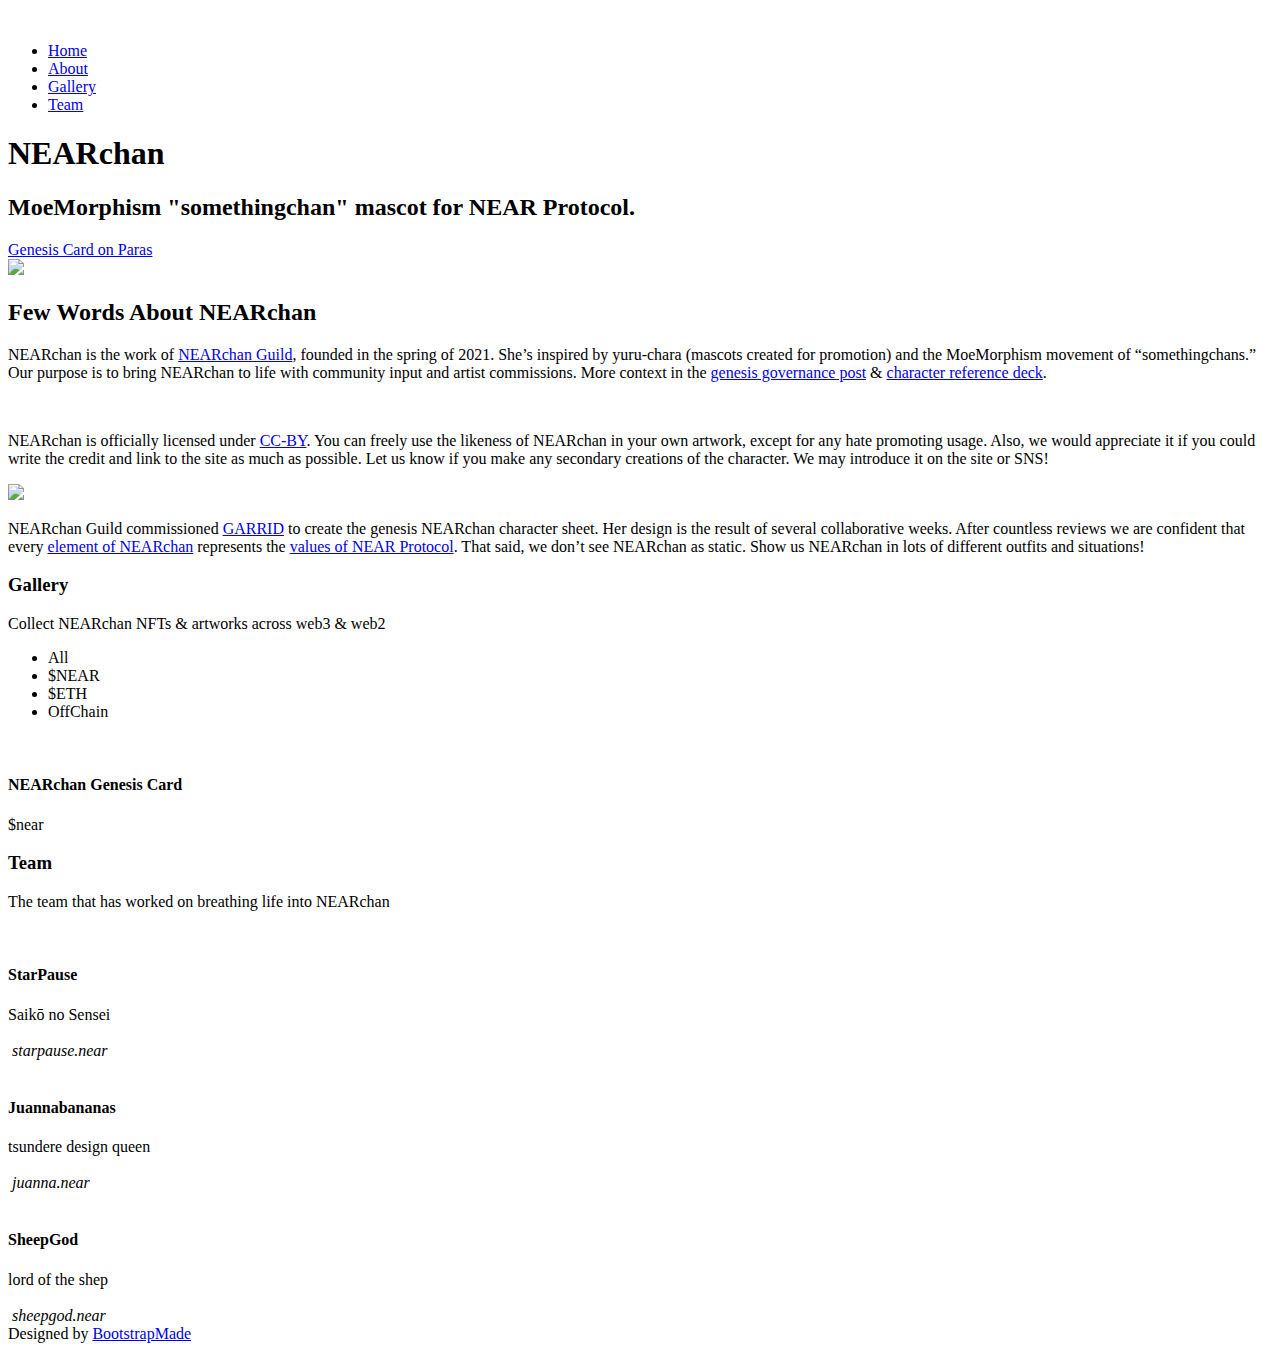
==== index.html @ a5afb718 "update copyright" ====
<!DOCTYPE html>
<html lang="en">

<head>
  <meta charset="utf-8">
  <meta content="width=device-width, initial-scale=1.0" name="viewport">

  <title>NEARchan</title>
  <meta content="NEARchan project page" name="description">
  <meta content="Near, anime, manga, mascot, NEARchan, MoeMorphism, near protocol" name="keywords">

  <!-- Favicons -->
  <link href="assets/img/favicon.png" rel="icon">
  <link href="assets/img/apple-touch-icon.png" rel="apple-touch-icon">

  <!-- Google Fonts -->
  <link href="https://fonts.googleapis.com/css?family=Open+Sans:300,300i,400,400i,700,700i|Poppins:300,400,500,700" rel="stylesheet">

  <!-- Vendor CSS Files -->
  <link href="assets/vendor/aos/aos.css" rel="stylesheet">
  <link href="assets/vendor/bootstrap/css/bootstrap.min.css" rel="stylesheet">
  <link href="assets/vendor/bootstrap-icons/bootstrap-icons.css" rel="stylesheet">
  <link href="assets/vendor/boxicons/css/boxicons.min.css" rel="stylesheet">
  <link href="assets/vendor/glightbox/css/glightbox.min.css" rel="stylesheet">
  <link href="assets/vendor/swiper/swiper-bundle.min.css" rel="stylesheet">

  <!-- Template Main CSS File -->
  <link href="assets/css/style.css" rel="stylesheet">

  <!-- =======================================================
  * Template Name: Regna - v4.3.0
  * Template URL: https://bootstrapmade.com/regna-bootstrap-onepage-template/
  * Author: BootstrapMade.com
  * License: https://bootstrapmade.com/license/
  ======================================================== -->
</head>

<body>

  <!-- ======= Header ======= -->
  <header id="header" class="fixed-top d-flex align-items-center header-transparent">
    <div class="container d-flex justify-content-between align-items-center">

      <div id="logo">
        <a href="index.html"><img src="assets/img/logo.png" alt=""></a>
        <!-- Uncomment below if you prefer to use a text logo -->
        <!--<h1><a href="index.html">Regna</a></h1>-->
      </div>

      <nav id="navbar" class="navbar">
        <ul>
          <li><a class="nav-link scrollto active" href="#hero">Home</a></li>
          <li><a class="nav-link scrollto" href="#about">About</a></li>
          <li><a class="nav-link scrollto " href="#portfolio">Gallery</a></li>
          <li><a class="nav-link scrollto" href="#team">Team</a></li>
          <!-- <li class="dropdown"><a href="#"><span>Drop Down</span> <i class="bi bi-chevron-down"></i></a>
            <ul>
              <li><a href="#">Drop Down 1</a></li>
              <li class="dropdown"><a href="#"><span>Deep Drop Down</span> <i class="bi bi-chevron-right"></i></a>
                <ul>
                  <li><a href="#">Deep Drop Down 1</a></li>
                  <li><a href="#">Deep Drop Down 2</a></li>
                  <li><a href="#">Deep Drop Down 3</a></li>
                  <li><a href="#">Deep Drop Down 4</a></li>
                  <li><a href="#">Deep Drop Down 5</a></li>
                </ul>
              </li>
              <li><a href="#">Drop Down 2</a></li>
              <li><a href="#">Drop Down 3</a></li>
              <li><a href="#">Drop Down 4</a></li>
            </ul>
          </li> -->
          <!-- <li><a class="nav-link scrollto" href="#contact">Contact</a></li> -->
        </ul>
        <i class="bi bi-list mobile-nav-toggle"></i>
      </nav><!-- .navbar -->
    </div>
  </header><!-- End Header -->

  <!-- ======= Hero Section ======= -->
  <section id="hero">
    <div class="hero-container" data-aos="zoom-in" data-aos-delay="100">
      <h1>NEARchan</h1>
      <h2>MoeMorphism "somethingchan" mascot for NEAR Protocol.</h2>
      <a href="https://paras.id/token/bafybeigwzescoavvnbuugxnys7wzivpjdx7jczfygstqavor4exbnkzluu" class="btn-get-started" target="_blank">Genesis Card on Paras</a>
    </div>
  </section><!-- End Hero Section -->

  <main id="main">

    <!-- ======= About Section ======= -->
    <section id="about">
      <div class="container" data-aos="fade-up">
        <div class="row about-container">
          <div class="col-lg-12 text-center" data-aos="fade-left" data-aos-delay="100">
            <img class="wide-img" src="./assets/img/about-img.jpg">
          </div>
          <div class="col-lg-12 text-center content">
            <h2 class="title">Few Words About NEARchan</h2>
            <p>
              NEARchan is the work of <a href="https://www.sputnik.fund/#/dao/nearch4n.sputnikdao.near">NEARchan Guild</a>, founded in the spring of 2021. She’s inspired by yuru-chara (mascots created for promotion) and the MoeMorphism movement of “somethingchans.” Our purpose is to bring NEARchan to life with community input and artist commissions. More context in the <a href="https://gov.near.org/t/proposal-nearch4n-guild/2457">genesis governance post</a> & <a href="https://www.beautiful.ai/player/-MbbAzXru-pCBQKygm3a">character reference deck</a>.
            </p>
            <br>
            <p>
              NEARchan is officially licensed under <a href="https://creativecommons.org/licenses/by/4.0/">CC-BY</a>. You can freely use the likeness of NEARchan in your own artwork, except for any hate promoting usage. Also, we would appreciate it if you could write the credit and link to the site as much as possible. Let us know if you make any secondary creations of the character. We may introduce it on the site or SNS!
            </p>
          </div>
        </div>
      </div>
    </section><!-- End About Section -->

    <!-- ======= About Section #2 ======= -->
    <section id="about">
      <div class="container" data-aos="fade-up">
        <div class="row about-container">
          <div class="col-lg-12 text-center" data-aos="fade-left" data-aos-delay="100">
            <img class="wide-img" src="./assets/img/about-img2.jpg">
          </div>
          <div class="col-lg-12 text-center content">
            <p>
              NEARchan Guild commissioned <a href="https://twitter.com/garridspen">GARRID</a> to create the genesis NEARchan character sheet. Her design is the result of several collaborative weeks. After countless reviews we are confident that every <a href="https://www.beautiful.ai/player/-MbbAzXru-pCBQKygm3a">element of NEARchan</a> represents the <a href="https://near.org/brand/">values of NEAR Protocol</a>. That said, we don’t see NEARchan as static. Show us NEARchan in lots of different outfits and situations! 
            </p>
          </div>
        </div>
      </div>
    </section><!-- End About Section -->    


    <!-- ======= Facts Section ======= -->
    <!-- <section id="facts">
      <div class="container" data-aos="fade-up">
        <div class="section-header">
          <h3 class="section-title">Facts</h3>
          <p class="section-description">Sed ut perspiciatis unde omnis iste natus error sit voluptatem accusantium doloremque</p>
        </div>
        <div class="row counters">

          <div class="col-lg-3 col-6 text-center">
            <span data-purecounter-start="0" data-purecounter-end="232" data-purecounter-duration="1" class="purecounter"></span>
            <p>Clients</p>
          </div>

          <div class="col-lg-3 col-6 text-center">
            <span data-purecounter-start="0" data-purecounter-end="534" data-purecounter-duration="1" class="purecounter"></span>
            <p>Projects</p>
          </div>

          <div class="col-lg-3 col-6 text-center">
            <span data-purecounter-start="0" data-purecounter-end="1463" data-purecounter-duration="1" class="purecounter"></span>
            <p>Hours Of Support</p>
          </div>

          <div class="col-lg-3 col-6 text-center">
            <span data-purecounter-start="0" data-purecounter-end="42" data-purecounter-duration="1" class="purecounter"></span>
            <p>Hard Workers</p>
          </div>

        </div>

      </div>
    </section>End Facts Section -->
    <!-- End Facts Section -->
    <!-- ======= Services Section ======= -->
    <!-- <section id="services">
      <div class="container" data-aos="fade-up">
        <div class="section-header">
          <h3 class="section-title">Services</h3>
          <p class="section-description">Sed ut perspiciatis unde omnis iste natus error sit voluptatem accusantium doloremque</p>
        </div>
        <div class="row">
          <div class="col-lg-4 col-md-6" data-aos="zoom-in">
            <div class="box">
              <div class="icon"><a href=""><i class="bi bi-briefcase"></i></a></div>
              <h4 class="title"><a href="">Lorem Ipsum</a></h4>
              <p class="description">Voluptatum deleniti atque corrupti quos dolores et quas molestias excepturi sint occaecati cupiditate non provident</p>
            </div>
          </div>
          <div class="col-lg-4 col-md-6" data-aos="zoom-in">
            <div class="box">
              <div class="icon"><a href=""><i class="bi bi-card-checklist"></i></a></div>
              <h4 class="title"><a href="">Dolor Sitema</a></h4>
              <p class="description">Minim veniam, quis nostrud exercitation ullamco laboris nisi ut aliquip ex ea commodo consequat tarad limino ata</p>
            </div>
          </div>
          <div class="col-lg-4 col-md-6" data-aos="zoom-in">
            <div class="box">
              <div class="icon"><a href=""><i class="bi bi-bar-chart"></i></a></div>
              <h4 class="title"><a href="">Sed ut perspiciatis</a></h4>
              <p class="description">Duis aute irure dolor in reprehenderit in voluptate velit esse cillum dolore eu fugiat nulla pariatur</p>
            </div>
          </div>

          <div class="col-lg-4 col-md-6" data-aos="zoom-in">
            <div class="box">
              <div class="icon"><a href=""><i class="bi bi-binoculars"></i></a></div>
              <h4 class="title"><a href="">Magni Dolores</a></h4>
              <p class="description">Excepteur sint occaecat cupidatat non proident, sunt in culpa qui officia deserunt mollit anim id est laborum</p>
            </div>
          </div>
          <div class="col-lg-4 col-md-6" data-aos="zoom-in">
            <div class="box">
              <div class="icon"><a href=""><i class="bi bi-brightness-high"></i></a></div>
              <h4 class="title"><a href="">Nemo Enim</a></h4>
              <p class="description">At vero eos et accusamus et iusto odio dignissimos ducimus qui blanditiis praesentium voluptatum deleniti atque</p>
            </div>
          </div>
          <div class="col-lg-4 col-md-6" data-aos="zoom-in">
            <div class="box">
              <div class="icon"><a href=""><i class="bi bi-calendar4-week"></i></a></div>
              <h4 class="title"><a href="">Eiusmod Tempor</a></h4>
              <p class="description">Et harum quidem rerum facilis est et expedita distinctio. Nam libero tempore, cum soluta nobis est eligendi</p>
            </div>
          </div>
        </div>

      </div>
    </section> -->
    <!-- End Services Section -->

    <!-- ======= Call To Action Section ======= -->
    <!-- <section id="call-to-action">
      <div class="container">
        <div class="row" data-aos="zoom-in">
          <div class="col-lg-9 text-center text-lg-start">
            <h3 class="cta-title">Call To Action</h3>
            <p class="cta-text"> Duis aute irure dolor in reprehenderit in voluptate velit esse cillum dolore eu fugiat nulla pariatur. Excepteur sint occaecat cupidatat non proident, sunt in culpa qui officia deserunt mollit anim id est laborum.</p>
          </div>
          <div class="col-lg-3 cta-btn-container text-center">
            <a class="cta-btn align-middle" href="#">Call To Action</a>
          </div>
        </div>

      </div>
    </section> -->
    <!-- End Call To Action Section -->

    <!-- ======= Portfolio Section ======= -->
    <section id="portfolio" class="portfolio">
      <div class="container" data-aos="fade-up">
        <div class="section-header">
          <h3 class="section-title">Gallery</h3>
          <p class="section-description">Collect NEARchan NFTs & artworks across web3 & web2</p>
        </div>

        <div class="row" data-aos="fade-up" data-aos-delay="100">
          <div class="col-lg-12 d-flex justify-content-center">
            <ul id="portfolio-flters">
              <li data-filter="*" class="filter-active">All</li>
              <li data-filter=".filter-near">$NEAR</li>
              <li data-filter=".filter-eth">$ETH</li>
              <li data-filter=".filter-off">OffChain</li>
            </ul>
          </div>
        </div>

        <div class="row portfolio-container" data-aos="fade-up" data-aos-delay="200">
          <div class="col-lg-4 col-md-6 portfolio-item filter-near">
            <img src="https://ipfs.fleek.co/ipfs/bafybeiakkncanwtl4hhdwpnfpfn4mjmakrftwqbz7uwdwyexgvh64tdztm" class="img-fluid" alt="">
            <div class="portfolio-info">
              <h4>NEARchan Genesis Card</h4>
              <p>$near</p>
              <a href="https://ipfs.fleek.co/ipfs/bafybeiakkncanwtl4hhdwpnfpfn4mjmakrftwqbz7uwdwyexgvh64tdztm" data-gallery="portfolioGallery" class="portfolio-lightbox preview-link"><i class="bx bx-plus"></i></a>
              <a href="https://paras.id/token/bafybeigwzescoavvnbuugxnys7wzivpjdx7jczfygstqavor4exbnkzluu" class="details-link" title="More Details"><i class="bx bx-link"></i></a>
            </div>
          </div>

        </div>

      </div>
    </section>
    <!-- End Portfolio Section -->

    <!-- ======= Team Section ======= -->
    <section id="team">
      <div class="container" data-aos="fade-up">
        <div class="section-header">
          <h3 class="section-title">Team</h3>
          <p class="section-description">The team that has worked on breathing life into NEARchan</p>
        </div>
        <div class="row">
          <div class="col-lg-3 col-md-6">
            <div class="member" data-aos="fade-up" data-aos-delay="100">
              <div class="pic"><img src="assets/img/paus.png" alt=""></div>
              <h4>StarPause</h4>
              <span>Saikō no Sensei</span>
              <div class="social">
                <a href="https://twitter.com/starpause"><i class="bi bi-twitter"></i></a><br>
                <i class="bi bi-wallet2">&nbsp;starpause.near</i>
              </div>
            </div>
          </div>

          <div class="col-lg-3 col-md-6">
            <div class="member" data-aos="fade-up" data-aos-delay="200">
              <div class="pic"><img src="assets/img/bananas.png" alt=""></div>
              <h4>Juannabananas</h4>
              <span>tsundere design queen</span>
              <div class="social">
                <a href="https://twitter.com/juannabananas"><i class="bi bi-twitter"></i></a><br>
                <i class="bi bi-wallet2">&nbsp;juanna.near</i>
              </div>
            </div>
          </div>

          <div class="col-lg-3 col-md-6">
            <div class="member" data-aos="fade-up" data-aos-delay="300">
              <div class="pic"><img src="assets/img/sheepgod.png" alt=""></div>
              <h4>SheepGod</h4>
              <span>lord of the shep</span>
              <div class="social">
                <a href="https://twitter.com/cryptosheep_god"><i class="bi bi-twitter"></i></a><br>
                <i class="bi bi-wallet2">&nbsp;sheepgod.near</i>
              </div>
            </div>
          </div>
        </div>

      </div>
    </section><!-- End Team Section -->

    <!-- ======= Contact Section ======= -->
    <!-- <section id="contact">
      <div class="container">
        <div class="section-header">
          <h3 class="section-title">Contact</h3>
          <p class="section-description">Sed ut perspiciatis unde omnis iste natus error sit voluptatem accusantium doloremque</p>
        </div>
      </div>
      <div class="container mt-5">
        <div class="row justify-content-center">

          <div class="col-lg-3 col-md-4">

            <div class="info">
              <div>
                <i class="bi bi-geo-alt"></i>
                <p>A108 Adam Street<br>New York, NY 535022</p>
              </div>

              <div>
                <i class="bi bi-envelope"></i>
                <p>info@example.com</p>
              </div>

              <div>
                <i class="bi bi-phone"></i>
                <p>+1 5589 55488 55s</p>
              </div>
            </div>

            <div class="social-links">
              <a href="#" class="twitter"><i class="bi bi-twitter"></i></a>
              <a href="#" class="facebook"><i class="bi bi-facebook"></i></a>
              <a href="#" class="instagram"><i class="bi bi-instagram"></i></a>
              <a href="#" class="instagram"><i class="bi bi-instagram"></i></a>
              <a href="#" class="linkedin"><i class="bi bi-linkedin"></i></a>
            </div>

          </div>

          <div class="col-lg-5 col-md-8">
            <div class="form">
              <form action="forms/contact.php" method="post" role="form" class="php-email-form">
                <div class="form-group">
                  <input type="text" name="name" class="form-control" id="name" placeholder="Your Name" required>
                </div>
                <div class="form-group mt-3">
                  <input type="email" class="form-control" name="email" id="email" placeholder="Your Email" required>
                </div>
                <div class="form-group mt-3">
                  <input type="text" class="form-control" name="subject" id="subject" placeholder="Subject" required>
                </div>
                <div class="form-group mt-3">
                  <textarea class="form-control" name="message" rows="5" placeholder="Message" required></textarea>
                </div>
                <div class="my-3">
                  <div class="loading">Loading</div>
                  <div class="error-message"></div>
                  <div class="sent-message">Your message has been sent. Thank you!</div>
                </div>
                <div class="text-center"><button type="submit">Send Message</button></div>
              </form>
            </div>
          </div>

        </div>

      </div>
    </section> -->
    <!-- End Contact Section -->

  </main><!-- End #main -->

  <!-- ======= Footer ======= -->
  <footer id="footer">
    <div class="footer-top">
      <div class="container">

      </div>
    </div>

    <div class="container">
      <!--
      <div class="copyright">
        &copy; Copyright <strong>Regna</strong>. All Rights Reserved
      </div>
      -->
      <div class="credits">
        <!--
        All the links in the footer should remain intact.
        You can delete the links only if you purchased the pro version.
        Licensing information: https://bootstrapmade.com/license/
        Purchase the pro version with working PHP/AJAX contact form: https://bootstrapmade.com/buy/?theme=Regna
      -->
        Designed by <a href="https://bootstrapmade.com/">BootstrapMade</a>
      </div>
    </div>
  </footer><!-- End Footer -->

  <a href="#" class="back-to-top d-flex align-items-center justify-content-center"><i class="bi bi-arrow-up-short"></i></a>

  <!-- Vendor JS Files -->
  <script src="assets/vendor/aos/aos.js"></script>
  <script src="assets/vendor/bootstrap/js/bootstrap.bundle.min.js"></script>
  <script src="assets/vendor/glightbox/js/glightbox.min.js"></script>
  <script src="assets/vendor/isotope-layout/isotope.pkgd.min.js"></script>
  <script src="assets/vendor/php-email-form/validate.js"></script>
  <script src="assets/vendor/purecounter/purecounter.js"></script>
  <script src="assets/vendor/swiper/swiper-bundle.min.js"></script>

  <!-- Template Main JS File -->
  <script src="assets/js/main.js"></script>


  <!-- 

                                                                      
                                                                                
                  @@@@@@@@                             *@@@@@@@                 
                @@@@@@@@@@@@@                         @@@@@@@@@@                
                @@@@@@@@@@@@@@@                     @@@@@@@@@@@@                
                @@@@@@@@@@@@@@@@@                 &@@@@@@@@@@@@@                
                @@@@@@@@ @@@@@@@@@@              @@@@@@  @@@@@@@                
                @@@@@@@@   #@@@@@@@@@          @@@@@     @@@@@@@                
                @@@@@@@@     /@@@@@@@@@      @@@@        @@@@@@@                
                @@@@@@@@       .@@@@@@@@@    (           @@@@@@@                
                @@@@@@@@          @@@@@@@@@              @@@@@@@                
                @@@@@@@@            @@@@@@@@@            @@@@@@@                
                @@@@@@@@              @@@@@@@@@          @@@@@@@                
                @@@@@@@@          %%    @@@@@@@@@.       @@@@@@@                
                @@@@@@@@       .@@@,      @@@@@@@@@/     @@@@@@@                
                @@@@@@@@     @@@@@          @@@@@@@@@#   @@@@@@@                
                @@@@@@@@  @@@@@@              @@@@@@@@@& @@@@@@@                
                @@@@@@@@@@@@@@                  @@@@@@@@@@@@@@@@                
                @@@@@@@@@@@@@                     @@@@@@@@@@@@@@                
                @@@@@@@@@@@                         @@@@@@@@@@@@                
                  @@@@@@@                              @@@@@@@@                 
                                                                                
                                                                                
                                                                                
                @@@     @@(   @@@@@@@@       @@@       @@@@@@@#                 
                @@@@@   @@(                 @@(@@             @@                
                @@  @@( @@(   @@@@@@@@     @@,  @@          .@@@                
                @@(  %@@ @(   @@          @@@    @@    @@  @@@                  
                @@(    @@@(   @@@@@@@@   @@@      @@   @@    @@@                
                                                                                
                                                                     
    
   -->
</body>

</html>
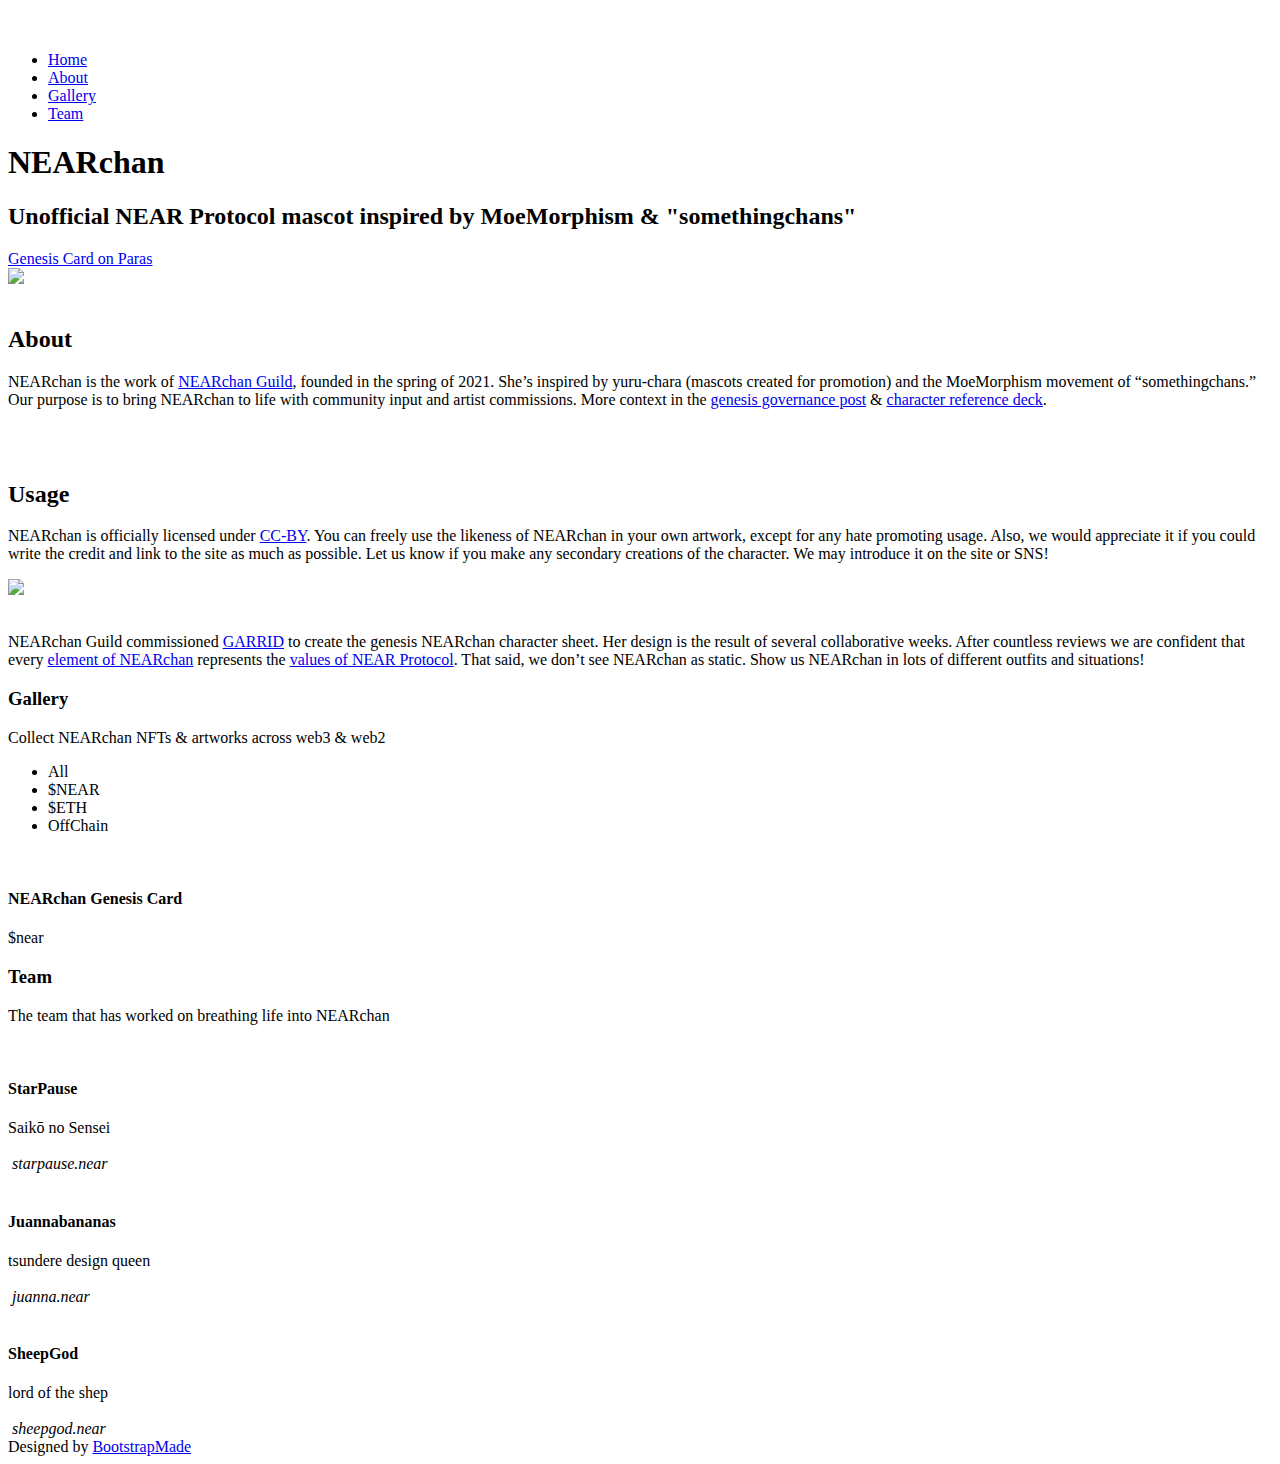
==== commit 7dfbc0a7: "center about section text" ====
--- a/index.html
+++ b/index.html
@@ -81,7 +81,7 @@
   <section id="hero">
     <div class="hero-container" data-aos="zoom-in" data-aos-delay="100">
       <h1>NEARchan</h1>
-      <h2>MoeMorphism "somethingchan" mascot for NEAR Protocol.</h2>
+      <h2>Unofficial NEAR Protocol mascot inspired by MoeMorphism & "somethingchans" </h2>
       <a href="https://paras.id/token/bafybeigwzescoavvnbuugxnys7wzivpjdx7jczfygstqavor4exbnkzluu" class="btn-get-started" target="_blank">Genesis Card on Paras</a>
     </div>
   </section><!-- End Hero Section -->
@@ -91,20 +91,28 @@
     <!-- ======= About Section ======= -->
     <section id="about">
       <div class="container" data-aos="fade-up">
-        <div class="row about-container">
+        <div class="row justify-content-center about-container">
           <div class="col-lg-12 text-center" data-aos="fade-left" data-aos-delay="100">
             <img class="wide-img" src="./assets/img/about-img.jpg">
           </div>
+          <br>
           <div class="col-lg-12 text-center content">
-            <h2 class="title">Few Words About NEARchan</h2>
+            <h2 class="title">About</h2>
+          </div>
+          <div class="col-lg-6 justify-content-center content">
             <p>
               NEARchan is the work of <a href="https://www.sputnik.fund/#/dao/nearch4n.sputnikdao.near">NEARchan Guild</a>, founded in the spring of 2021. She’s inspired by yuru-chara (mascots created for promotion) and the MoeMorphism movement of “somethingchans.” Our purpose is to bring NEARchan to life with community input and artist commissions. More context in the <a href="https://gov.near.org/t/proposal-nearch4n-guild/2457">genesis governance post</a> & <a href="https://www.beautiful.ai/player/-MbbAzXru-pCBQKygm3a">character reference deck</a>.
             </p>
-            <br>
+          </div>
+          <br><br>
+          <div class="col-lg-12 text-center content">
+            <h2 class="title">Usage</h2>
+          </div>
+          <div class="col-lg-6 justify-content-center content">
             <p>
               NEARchan is officially licensed under <a href="https://creativecommons.org/licenses/by/4.0/">CC-BY</a>. You can freely use the likeness of NEARchan in your own artwork, except for any hate promoting usage. Also, we would appreciate it if you could write the credit and link to the site as much as possible. Let us know if you make any secondary creations of the character. We may introduce it on the site or SNS!
             </p>
-          </div>
+          </div>          
         </div>
       </div>
     </section><!-- End About Section -->
@@ -112,11 +120,12 @@
     <!-- ======= About Section #2 ======= -->
     <section id="about">
       <div class="container" data-aos="fade-up">
-        <div class="row about-container">
+        <div class="row justify-content-center about-container">
           <div class="col-lg-12 text-center" data-aos="fade-left" data-aos-delay="100">
             <img class="wide-img" src="./assets/img/about-img2.jpg">
           </div>
-          <div class="col-lg-12 text-center content">
+          <br>
+          <div class="col-lg-6 justify-content-center content">
             <p>
               NEARchan Guild commissioned <a href="https://twitter.com/garridspen">GARRID</a> to create the genesis NEARchan character sheet. Her design is the result of several collaborative weeks. After countless reviews we are confident that every <a href="https://www.beautiful.ai/player/-MbbAzXru-pCBQKygm3a">element of NEARchan</a> represents the <a href="https://near.org/brand/">values of NEAR Protocol</a>. That said, we don’t see NEARchan as static. Show us NEARchan in lots of different outfits and situations! 
             </p>
@@ -277,7 +286,7 @@
           <h3 class="section-title">Team</h3>
           <p class="section-description">The team that has worked on breathing life into NEARchan</p>
         </div>
-        <div class="row">
+        <div class="row justify-content-center">
           <div class="col-lg-3 col-md-6">
             <div class="member" data-aos="fade-up" data-aos-delay="100">
               <div class="pic"><img src="assets/img/paus.png" alt=""></div>
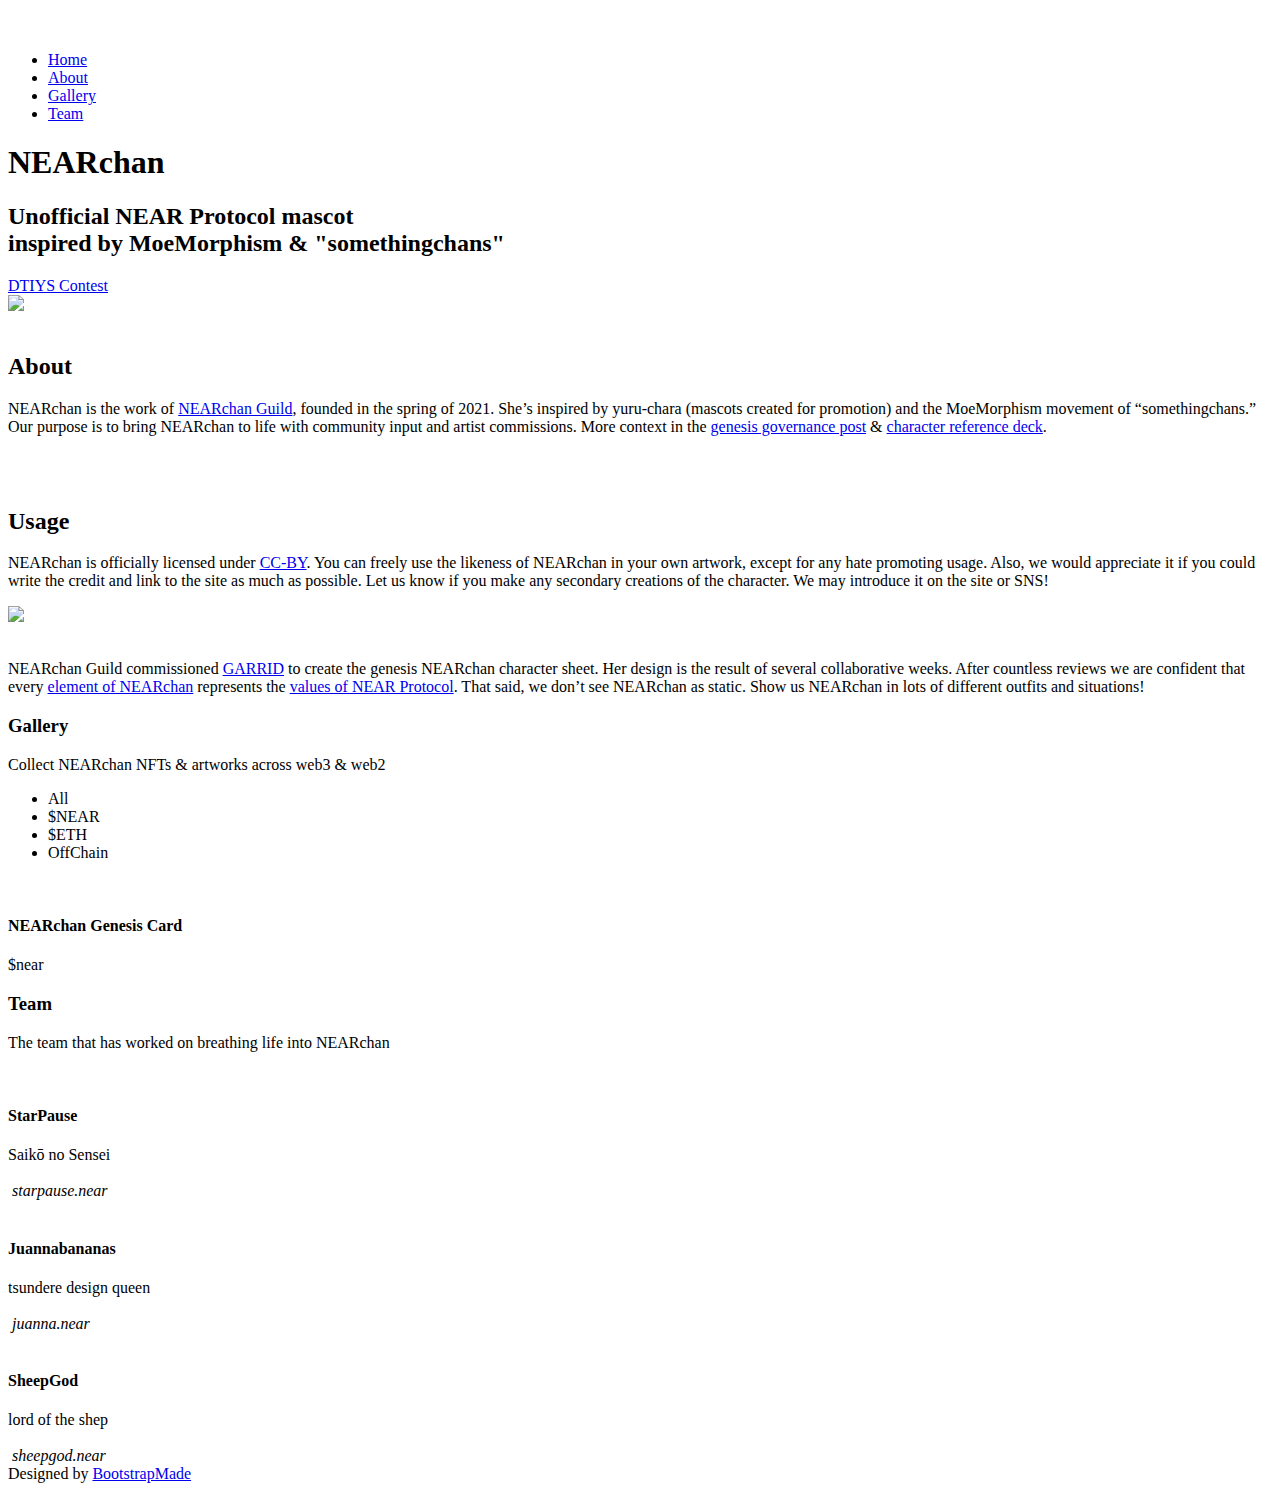
==== commit bdab61eb: "DTIYS contest" ====
--- a/index.html
+++ b/index.html
@@ -81,8 +81,8 @@
   <section id="hero">
     <div class="hero-container" data-aos="zoom-in" data-aos-delay="100">
       <h1>NEARchan</h1>
-      <h2>Unofficial NEAR Protocol mascot inspired by MoeMorphism & "somethingchans" </h2>
-      <a href="https://paras.id/token/bafybeigwzescoavvnbuugxnys7wzivpjdx7jczfygstqavor4exbnkzluu" class="btn-get-started" target="_blank">Genesis Card on Paras</a>
+      <h2>Unofficial NEAR Protocol mascot <br>inspired by MoeMorphism & "somethingchans" </h2>
+      <a href="https://paras.id/publication/nearchan-dtiys-challenge-611bf4759fd83432071ee2d0" class="btn-get-started" target="_blank">DTIYS Contest</a>
     </div>
   </section><!-- End Hero Section -->
 
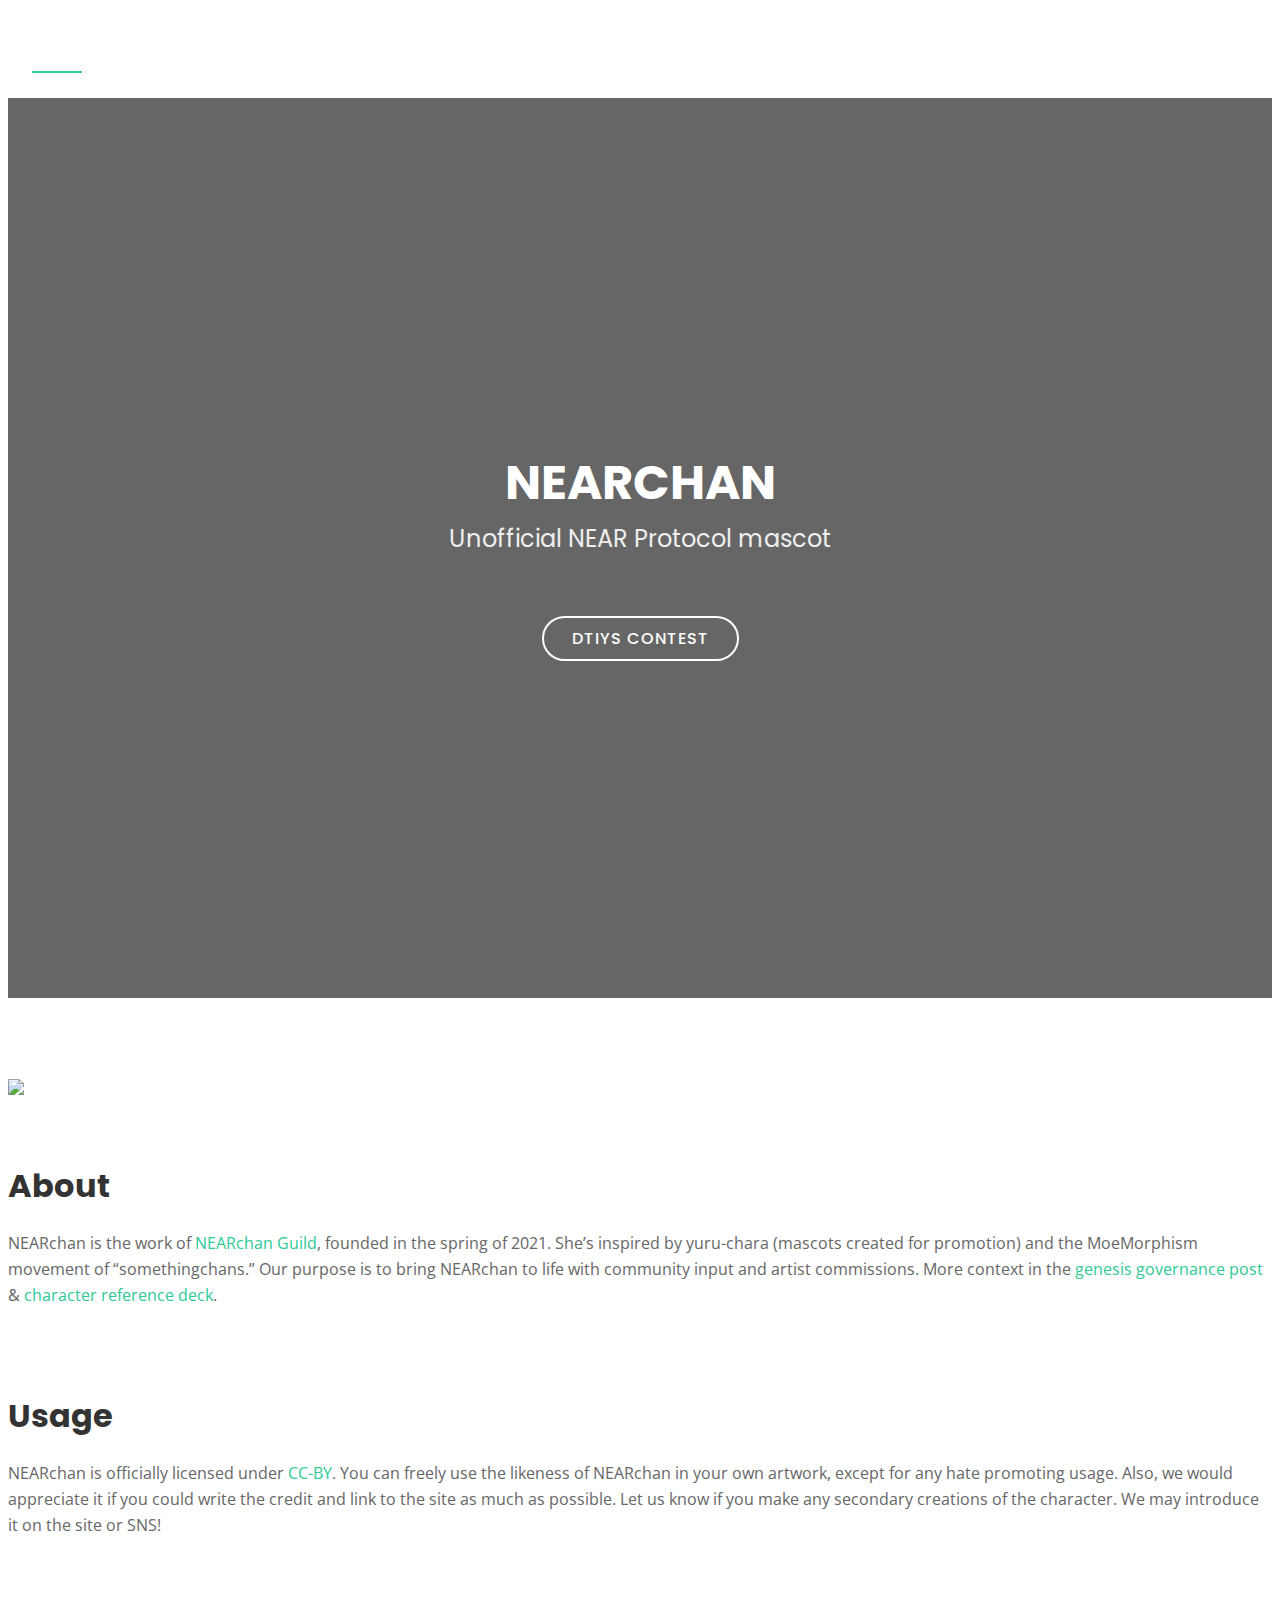
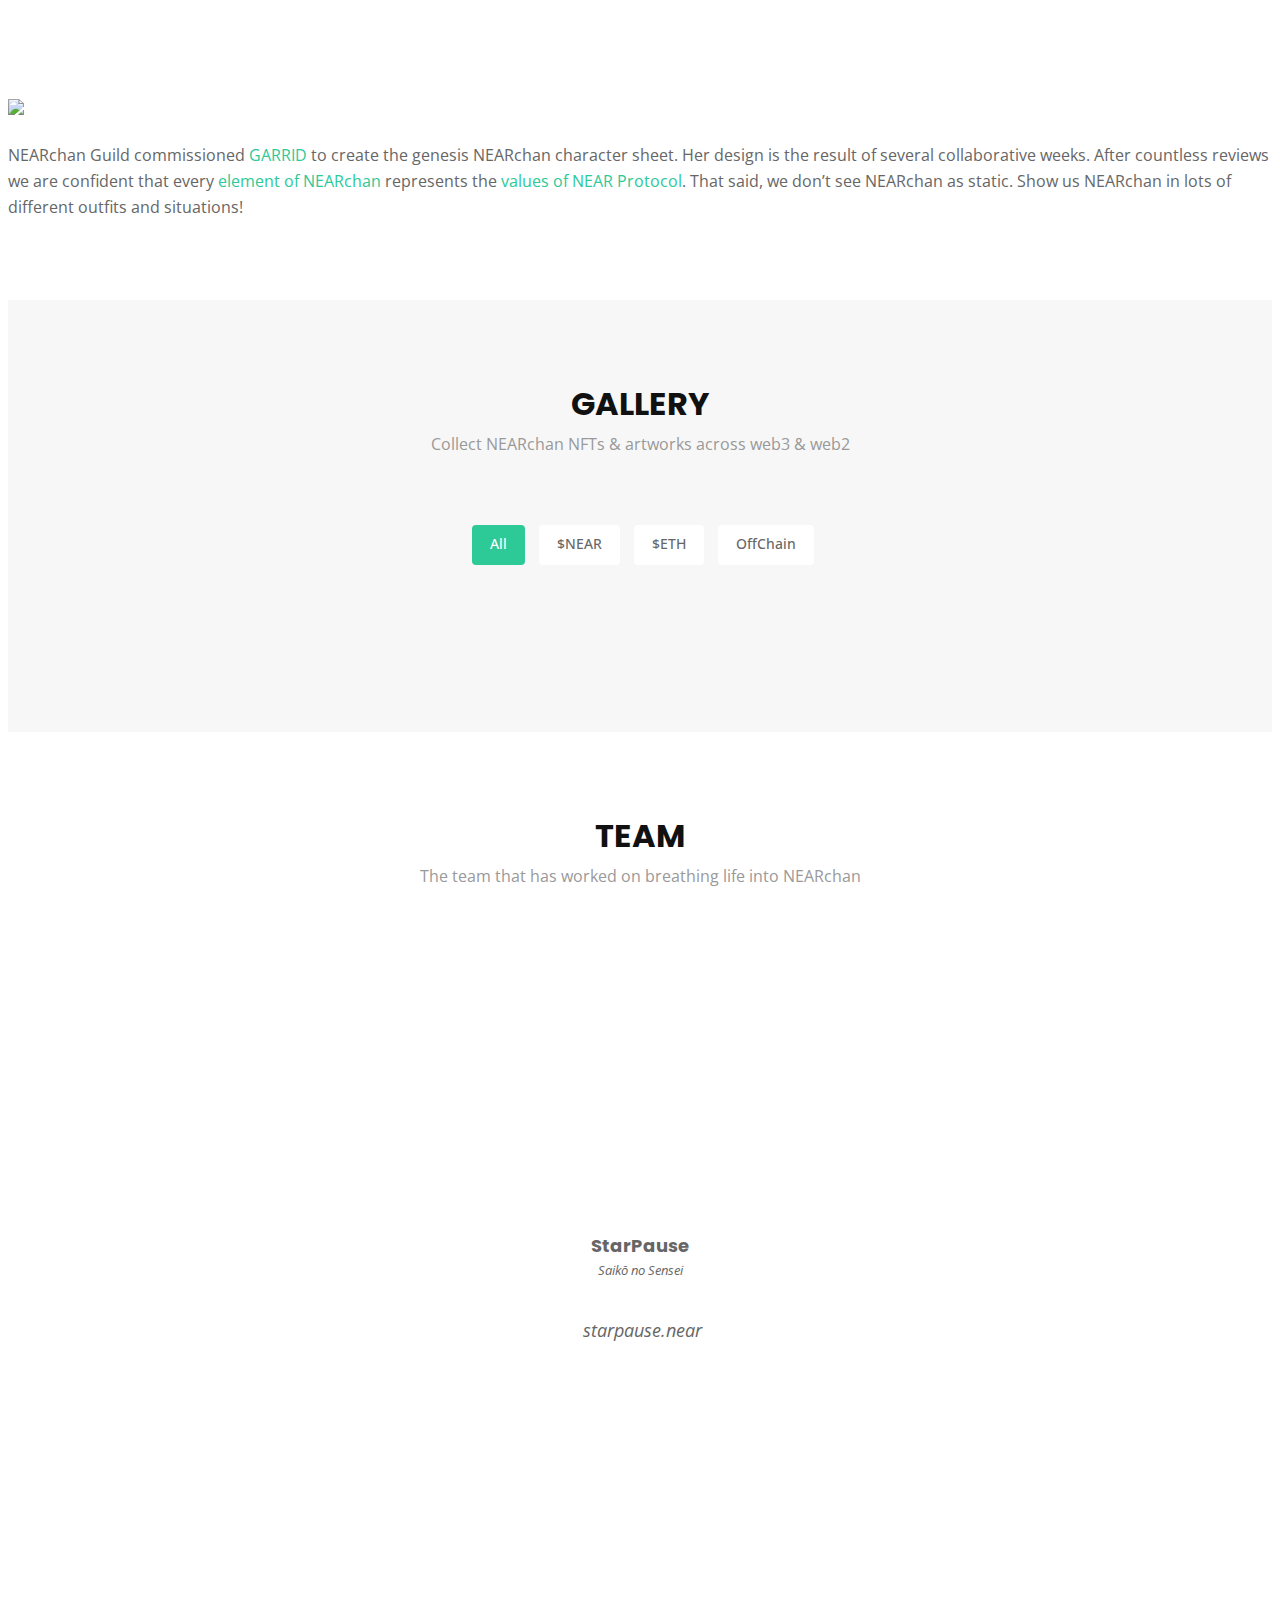
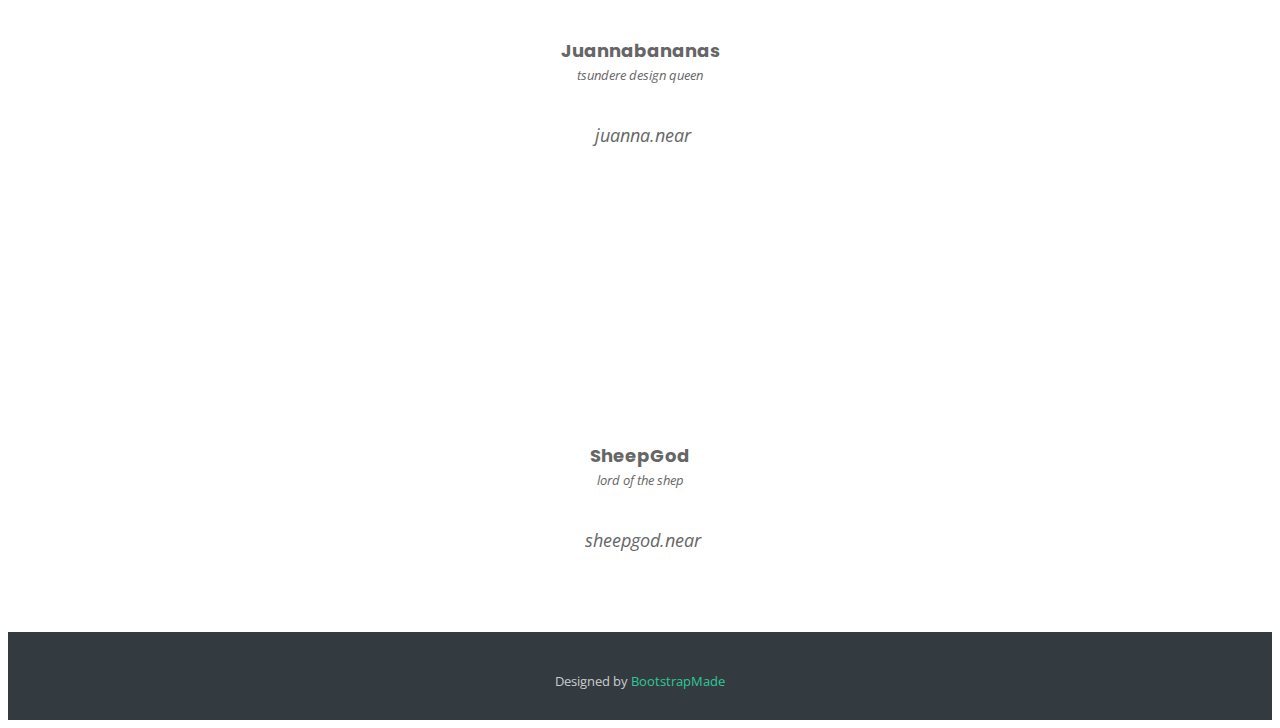
==== commit d86e5bc7: "shorter subtitle" ====
--- a/index.html
+++ b/index.html
@@ -81,7 +81,7 @@
   <section id="hero">
     <div class="hero-container" data-aos="zoom-in" data-aos-delay="100">
       <h1>NEARchan</h1>
-      <h2>Unofficial NEAR Protocol mascot <br>inspired by MoeMorphism & "somethingchans" </h2>
+      <h2>Unofficial NEAR Protocol mascot</h2>
       <a href="https://paras.id/publication/nearchan-dtiys-challenge-611bf4759fd83432071ee2d0" class="btn-get-started" target="_blank">DTIYS Contest</a>
     </div>
   </section><!-- End Hero Section -->
--- a/assets/css/style.css
+++ b/assets/css/style.css
@@ -0,0 +1,1143 @@
+/**
+* Template Name: Regna - v4.3.0
+* Template URL: https://bootstrapmade.com/regna-bootstrap-onepage-template/
+* Author: BootstrapMade.com
+* License: https://bootstrapmade.com/license/
+*/
+
+/*--------------------------------------------------------------
+# General
+--------------------------------------------------------------*/
+body {
+  background: #fff;
+  color: #666666;
+  font-family: "Open Sans", sans-serif;
+}
+
+a {
+  color: #2dc997;
+  text-decoration: none;
+}
+
+a:hover, a:active, a:focus {
+  color: #2dca98;
+  outline: none;
+  text-decoration: none;
+}
+
+p {
+  padding: 0;
+  margin: 0 0 30px 0;
+}
+
+h1, h2, h3, h4, h5, h6 {
+  font-family: "Poppins", sans-serif;
+  font-weight: 400;
+  margin: 0 0 20px 0;
+  padding: 0;
+}
+
+.title {
+  margin: 40px 0 20px 0;
+}
+
+/*--------------------------------------------------------------
+# Back to top button
+--------------------------------------------------------------*/
+.back-to-top {
+  position: fixed;
+  visibility: hidden;
+  opacity: 0;
+  right: 15px;
+  bottom: 15px;
+  z-index: 996;
+  background: #2dc997;
+  width: 40px;
+  height: 40px;
+  border-radius: 4px;
+  transition: all 0.4s;
+}
+
+.back-to-top i {
+  font-size: 28px;
+  color: #fff;
+  line-height: 0;
+}
+
+.back-to-top:hover {
+  background: #49d6a9;
+  color: #fff;
+}
+
+.back-to-top.active {
+  visibility: visible;
+  opacity: 1;
+}
+
+/*--------------------------------------------------------------
+# Disable AOS delay on mobile
+--------------------------------------------------------------*/
+@media screen and (max-width: 768px) {
+  [data-aos-delay] {
+    transition-delay: 0 !important;
+  }
+}
+
+/*--------------------------------------------------------------
+# Header
+--------------------------------------------------------------*/
+#header {
+  height: 90px;
+  transition: all 0.5s;
+  z-index: 997;
+  background: rgba(52, 59, 64, 0.9);
+}
+
+#header #logo h1 {
+  font-size: 32px;
+  margin: 0;
+  line-height: 1;
+  font-family: "Poppins", sans-serif;
+  font-weight: 700;
+  letter-spacing: 3px;
+  text-transform: uppercase;
+}
+
+#header #logo h1 a, #header #logo h1 a:hover {
+  color: #fff;
+}
+
+#header #logo img {
+  padding: 0;
+  margin: 0;
+}
+
+#header.header-transparent {
+  background: transparent;
+}
+
+#header.header-scrolled {
+  background: rgba(52, 59, 64, 0.9);
+  height: 70px;
+  transition: all 0.5s;
+}
+
+.scrolled-offset {
+  margin-top: 70px;
+}
+
+/*--------------------------------------------------------------
+# Navigation Menu
+--------------------------------------------------------------*/
+/**
+* Desktop Navigation 
+*/
+.navbar {
+  padding: 0;
+}
+
+.navbar ul {
+  margin: 0;
+  padding: 0;
+  display: flex;
+  list-style: none;
+  align-items: center;
+}
+
+.navbar li {
+  position: relative;
+}
+
+.navbar > ul > li {
+  white-space: nowrap;
+  padding: 10px 0 10px 24px;
+}
+
+.navbar a, .navbar a:focus {
+  display: flex;
+  align-items: center;
+  justify-content: space-between;
+  font-family: "Poppins", sans-serif;
+  color: #fff;
+  font-size: 14px;
+  padding: 0 4px;
+  white-space: nowrap;
+  transition: 0.3s;
+  letter-spacing: 0.4px;
+  position: relative;
+  text-transform: uppercase;
+}
+
+.navbar a i, .navbar a:focus i {
+  font-size: 12px;
+  line-height: 0;
+  margin-left: 5px;
+}
+
+.navbar > ul > li > a:before {
+  content: "";
+  position: absolute;
+  width: 100%;
+  height: 2px;
+  bottom: -6px;
+  left: 0;
+  background-color: #2dc997;
+  visibility: hidden;
+  transform: scaleX(0);
+  transition: all 0.3s ease-in-out 0s;
+}
+
+.navbar a:hover:before, .navbar li:hover > a:before, .navbar .active:before {
+  visibility: visible;
+  transform: scaleX(1);
+}
+
+.navbar a:hover, .navbar .active, .navbar .active:focus, .navbar li:hover > a {
+  color: #fff;
+}
+
+.navbar .dropdown ul {
+  display: block;
+  position: absolute;
+  left: 24px;
+  top: calc(100% + 30px);
+  margin: 0;
+  padding: 10px 0;
+  z-index: 99;
+  opacity: 0;
+  visibility: hidden;
+  background: #fff;
+  box-shadow: 0px 0px 30px rgba(127, 137, 161, 0.25);
+  transition: 0.3s;
+}
+
+.navbar .dropdown ul li {
+  min-width: 200px;
+}
+
+.navbar .dropdown ul a {
+  padding: 10px 20px;
+  font-size: 14px;
+  text-transform: none;
+  color: #666666;
+}
+
+.navbar .dropdown ul a i {
+  font-size: 12px;
+}
+
+.navbar .dropdown ul a:hover, .navbar .dropdown ul .active:hover, .navbar .dropdown ul li:hover > a {
+  color: #2dc997;
+}
+
+.navbar .dropdown:hover > ul {
+  opacity: 1;
+  top: 100%;
+  visibility: visible;
+}
+
+.navbar .dropdown .dropdown ul {
+  top: 0;
+  left: calc(100% - 30px);
+  visibility: hidden;
+}
+
+.navbar .dropdown .dropdown:hover > ul {
+  opacity: 1;
+  top: 0;
+  left: 100%;
+  visibility: visible;
+}
+
+@media (max-width: 1366px) {
+  .navbar .dropdown .dropdown ul {
+    left: -90%;
+  }
+  .navbar .dropdown .dropdown:hover > ul {
+    left: -100%;
+  }
+}
+
+/**
+* Mobile Navigation 
+*/
+.mobile-nav-toggle {
+  color: #fff;
+  font-size: 28px;
+  cursor: pointer;
+  display: none;
+  line-height: 0;
+  transition: 0.5s;
+}
+
+@media (max-width: 991px) {
+  .mobile-nav-toggle {
+    display: block;
+  }
+  .navbar ul {
+    display: none;
+  }
+}
+
+.navbar-mobile {
+  position: fixed;
+  overflow: hidden;
+  top: 0;
+  right: 0;
+  left: 0;
+  bottom: 0;
+  background: rgba(77, 77, 77, 0.9);
+  transition: 0.3s;
+  z-index: 999;
+}
+
+.navbar-mobile .mobile-nav-toggle {
+  position: absolute;
+  top: 15px;
+  right: 15px;
+}
+
+.navbar-mobile ul {
+  display: block;
+  position: absolute;
+  top: 55px;
+  right: 15px;
+  bottom: 15px;
+  left: 15px;
+  padding: 10px 0;
+  background-color: #fff;
+  overflow-y: auto;
+  transition: 0.3s;
+}
+
+.navbar-mobile > ul > li {
+  padding: 0;
+}
+
+.navbar-mobile a:hover:before, .navbar-mobile li:hover > a:before, .navbar-mobile .active:before {
+  visibility: hidden;
+}
+
+.navbar-mobile a {
+  padding: 10px 20px;
+  font-size: 15px;
+  color: #666666;
+}
+
+.navbar-mobile a:hover, .navbar-mobile .active, .navbar-mobile li:hover > a {
+  color: #2dc997;
+}
+
+.navbar-mobile .getstarted {
+  margin: 15px;
+}
+
+.navbar-mobile .dropdown ul {
+  position: static;
+  display: none;
+  margin: 10px 20px;
+  padding: 10px 0;
+  z-index: 99;
+  opacity: 1;
+  visibility: visible;
+  background: #fff;
+  box-shadow: 0px 0px 30px rgba(127, 137, 161, 0.25);
+}
+
+.navbar-mobile .dropdown ul li {
+  min-width: 200px;
+}
+
+.navbar-mobile .dropdown ul a {
+  padding: 10px 20px;
+}
+
+.navbar-mobile .dropdown ul a i {
+  font-size: 12px;
+}
+
+.navbar-mobile .dropdown ul a:hover, .navbar-mobile .dropdown ul .active:hover, .navbar-mobile .dropdown ul li:hover > a {
+  color: #2dc997;
+}
+
+.navbar-mobile .dropdown > .dropdown-active {
+  display: block;
+}
+
+/*--------------------------------------------------------------
+# Hero Section
+--------------------------------------------------------------*/
+#hero {
+  width: 100%;
+  height: 100vh;
+  background: url(../img/hero-bg.jpg) top center;
+  background-size: cover;
+  position: relative;
+}
+
+@media (min-width: 1024px) {
+  #hero {
+    background-attachment: fixed;
+  }
+}
+
+#hero:before {
+  content: "";
+  background: rgba(0, 0, 0, 0.6);
+  position: absolute;
+  bottom: 0;
+  top: 0;
+  left: 0;
+  right: 0;
+}
+
+#hero .hero-container {
+  position: absolute;
+  bottom: 0;
+  top: 0;
+  left: 0;
+  right: 0;
+  display: flex;
+  justify-content: center;
+  align-items: center;
+  flex-direction: column;
+  text-align: center;
+}
+
+#hero h1 {
+  margin: 30px 0 10px 0;
+  font-size: 48px;
+  font-weight: 700;
+  line-height: 56px;
+  text-transform: uppercase;
+  color: #fff;
+}
+
+@media (max-width: 768px) {
+  #hero h1 {
+    font-size: 28px;
+    line-height: 36px;
+  }
+}
+
+#hero h2 {
+  color: #eee;
+  margin-bottom: 50px;
+  font-size: 24px;
+}
+
+@media (max-width: 768px) {
+  #hero h2 {
+    font-size: 18px;
+    line-height: 24px;
+    margin-bottom: 30px;
+  }
+}
+
+#hero .btn-get-started {
+  font-family: "Poppins", sans-serif;
+  text-transform: uppercase;
+  font-weight: 500;
+  font-size: 16px;
+  letter-spacing: 1px;
+  display: inline-block;
+  padding: 8px 28px;
+  border-radius: 50px;
+  transition: 0.5s;
+  margin: 10px;
+  border: 2px solid #fff;
+  color: #fff;
+}
+
+#hero .btn-get-started:hover {
+  background: #2dc997;
+  border: 2px solid #2dc997;
+}
+
+/*--------------------------------------------------------------
+# Sections
+--------------------------------------------------------------*/
+section {
+  overflow: hidden;
+}
+
+/* Sections Header
+--------------------------------*/
+.section-header .section-title {
+  font-size: 32px;
+  color: #111;
+  text-transform: uppercase;
+  text-align: center;
+  font-weight: 700;
+  margin-bottom: 5px;
+}
+
+.section-header .section-description {
+  text-align: center;
+  padding-bottom: 40px;
+  color: #999;
+}
+
+/*--------------------------------------------------------------
+# Breadcrumbs
+--------------------------------------------------------------*/
+.breadcrumbs {
+  padding: 20px 0;
+  background-color: whitesmoke;
+  min-height: 40px;
+  margin-top: 92px;
+}
+
+.breadcrumbs h2 {
+  font-size: 24px;
+  font-weight: 300;
+  margin: 0;
+}
+
+@media (max-width: 992px) {
+  .breadcrumbs h2 {
+    margin: 0 0 10px 0;
+  }
+}
+
+.breadcrumbs ol {
+  display: flex;
+  flex-wrap: wrap;
+  list-style: none;
+  padding: 0;
+  margin: 0;
+  font-size: 14px;
+}
+
+.breadcrumbs ol li + li {
+  padding-left: 10px;
+}
+
+.breadcrumbs ol li + li::before {
+  display: inline-block;
+  padding-right: 10px;
+  color: #6c757d;
+  content: "/";
+}
+
+@media (max-width: 768px) {
+  .breadcrumbs .d-flex {
+    display: block !important;
+  }
+  .breadcrumbs ol {
+    display: block;
+  }
+  .breadcrumbs ol li {
+    display: inline-block;
+  }
+}
+
+/* About Us Section
+--------------------------------*/
+#about {
+  background: #fff;
+  padding: 80px 0;
+}
+
+#about .about-container .background {
+  min-height: 300px;
+  background: url(../img/about-img.jpg) center top no-repeat;
+  margin-bottom: 10px;
+}
+
+#about .about-container .content {
+  background: #fff;
+}
+
+#about .about-container .title {
+  color: #333;
+  font-weight: 700;
+  font-size: 32px;
+}
+
+@media (max-width: 768px) {
+  #about .about-container .title {
+    padding-top: 15px;
+  }
+}
+
+#about .about-container p {
+  line-height: 26px;
+}
+
+#about .about-container p:last-child {
+  margin-bottom: 0;
+}
+
+#about .about-container .icon-box {
+  background: #fff;
+  background-size: cover;
+  padding: 0 0 30px 0;
+}
+
+#about .about-container .icon-box .icon {
+  float: left;
+  background: #fff;
+  width: 64px;
+  height: 64px;
+  display: flex;
+  justify-content: center;
+  align-items: center;
+  flex-direction: column;
+  text-align: center;
+  border-radius: 50%;
+  border: 2px solid #2dc997;
+}
+
+#about .about-container .icon-box .icon i {
+  color: #2dc997;
+  font-size: 24px;
+  line-height: 0;
+}
+
+#about .about-container .icon-box .title {
+  margin-left: 80px;
+  font-weight: 500;
+  margin-bottom: 5px;
+  font-size: 18px;
+  text-transform: uppercase;
+}
+
+#about .about-container .icon-box .title a {
+  color: #111;
+}
+
+#about .about-container .icon-box .description {
+  margin-left: 80px;
+  line-height: 24px;
+  font-size: 14px;
+}
+
+/* Facts Section
+--------------------------------*/
+#facts {
+  background: #f7f7f7;
+  padding: 80px 0 60px 0;
+}
+
+#facts .counters span {
+  font-size: 48px;
+  display: block;
+  color: #2dc997;
+}
+
+#facts .counters p {
+  padding: 0;
+  margin: 0 0 20px 0;
+  font-family: "Poppins", sans-serif;
+  font-size: 14px;
+}
+
+/* Services Section
+--------------------------------*/
+#services {
+  background: #fff;
+  background-size: cover;
+  padding: 80px 0 60px 0;
+}
+
+#services .box {
+  padding: 50px 20px;
+  margin-bottom: 50px;
+  text-align: center;
+  border: 1px solid #e6e6e6;
+  height: 200px;
+  position: relative;
+  background: #fafafa;
+}
+
+#services .icon {
+  position: absolute;
+  top: -36px;
+  left: calc(50% - 36px);
+  transition: 0.2s;
+  border-radius: 50%;
+  border: 6px solid #fff;
+  display: flex;
+  justify-content: center;
+  align-items: center;
+  flex-direction: column;
+  text-align: center;
+  width: 72px;
+  height: 72px;
+  background: #2dc997;
+}
+
+#services .icon a {
+  display: inline-block;
+}
+
+#services .icon i {
+  color: #fff;
+  font-size: 24px;
+  line-height: 0;
+}
+
+#services .box:hover .icon {
+  background: #fff;
+  border: 2px solid #2dc997;
+}
+
+#services .box:hover .icon i {
+  color: #2dc997;
+}
+
+#services .box:hover .icon a {
+  color: #2dc997;
+}
+
+#services .title {
+  font-weight: 700;
+  font-size: 18px;
+  margin-bottom: 15px;
+  text-transform: uppercase;
+}
+
+#services .title a {
+  color: #111;
+}
+
+#services .description {
+  font-size: 14px;
+  line-height: 24px;
+}
+
+/* Call To Action Section
+--------------------------------*/
+#call-to-action {
+  background: linear-gradient(rgba(0, 0, 0, 0.6), rgba(0, 0, 0, 0.6)), url(../img/call-to-action-bg.jpg) fixed center center;
+  background-size: cover;
+  padding: 80px 0;
+}
+
+@media (max-width: 1024px) {
+  #call-to-action {
+    background-attachment: scroll;
+  }
+}
+
+#call-to-action .cta-title {
+  color: #fff;
+  font-size: 28px;
+  font-weight: 700;
+}
+
+#call-to-action .cta-text {
+  color: #fff;
+}
+
+@media (min-width: 769px) {
+  #call-to-action .cta-btn-container {
+    display: flex;
+    align-items: center;
+    justify-content: flex-end;
+  }
+}
+
+#call-to-action .cta-btn {
+  font-family: "Poppins", sans-serif;
+  text-transform: uppercase;
+  font-weight: 500;
+  font-size: 16px;
+  letter-spacing: 1px;
+  display: inline-block;
+  padding: 8px 30px;
+  border-radius: 50px;
+  transition: 0.5s;
+  margin: 10px;
+  border: 2px solid #fff;
+  color: #fff;
+}
+
+#call-to-action .cta-btn:hover {
+  background: #2dc997;
+  border: 2px solid #2dc997;
+}
+
+/* Portfolio Section
+--------------------------------*/
+#portfolio {
+  background: #f7f7f7;
+  padding: 80px 0;
+}
+
+#portfolio #portfolio-flters {
+  padding: 0;
+  margin: 0 auto 25px auto;
+  list-style: none;
+  text-align: center;
+  border-radius: 50px;
+}
+
+#portfolio #portfolio-flters li {
+  cursor: pointer;
+  display: inline-block;
+  padding: 12px 18px 14px 18px;
+  font-size: 14px;
+  font-weight: 500;
+  line-height: 1;
+  color: #666666;
+  margin: 0 5px 10px 5px;
+  transition: all ease-in-out 0.3s;
+  background: white;
+  border-radius: 4px;
+}
+
+#portfolio #portfolio-flters li:hover, #portfolio #portfolio-flters li.filter-active {
+  color: #fff;
+  background: #2dc997;
+}
+
+#portfolio #portfolio-flters li:last-child {
+  margin-right: 0;
+}
+
+#portfolio .portfolio-item {
+  margin-bottom: 30px;
+  overflow: hidden;
+}
+
+#portfolio .portfolio-item img {
+  position: relative;
+  top: 0;
+  transition: all 0.6s cubic-bezier(0.645, 0.045, 0.355, 1);
+}
+
+#portfolio .portfolio-item .portfolio-info {
+  opacity: 0;
+  position: absolute;
+  left: 12px;
+  right: 12px;
+  bottom: -50px;
+  z-index: 3;
+  transition: all ease-in-out 0.3s;
+  background: #2dc997;
+  padding: 15px 20px;
+}
+
+#portfolio .portfolio-item .portfolio-info h4 {
+  font-size: 18px;
+  color: #fff;
+  font-weight: 600;
+}
+
+#portfolio .portfolio-item .portfolio-info p {
+  color: #fff;
+  font-size: 14px;
+  margin-bottom: 0;
+}
+
+#portfolio .portfolio-item .portfolio-info .preview-link, #portfolio .portfolio-item .portfolio-info .details-link {
+  position: absolute;
+  right: 50px;
+  font-size: 24px;
+  top: calc(50% - 18px);
+  color: white;
+  transition: ease-in-out 0.3s;
+}
+
+#portfolio .portfolio-item .portfolio-info .preview-link:hover, #portfolio .portfolio-item .portfolio-info .details-link:hover {
+  color: #a4ebd4;
+}
+
+#portfolio .portfolio-item .portfolio-info .details-link {
+  right: 15px;
+}
+
+#portfolio .portfolio-item:hover img {
+  top: -30px;
+}
+
+#portfolio .portfolio-item:hover .portfolio-info {
+  opacity: 1;
+  bottom: 0;
+}
+
+/*--------------------------------------------------------------
+# Portfolio Details
+--------------------------------------------------------------*/
+.portfolio-details {
+  padding-top: 40px;
+}
+
+.portfolio-details .portfolio-details-slider img {
+  width: 100%;
+}
+
+.portfolio-details .portfolio-details-slider .swiper-pagination {
+  margin-top: 20px;
+  position: relative;
+}
+
+.portfolio-details .portfolio-details-slider .swiper-pagination .swiper-pagination-bullet {
+  width: 12px;
+  height: 12px;
+  background-color: #fff;
+  opacity: 1;
+  border: 1px solid #2dc997;
+}
+
+.portfolio-details .portfolio-details-slider .swiper-pagination .swiper-pagination-bullet-active {
+  background-color: #2dc997;
+}
+
+.portfolio-details .portfolio-info {
+  padding: 30px;
+  box-shadow: 0px 0 30px rgba(102, 102, 102, 0.08);
+}
+
+.portfolio-details .portfolio-info h3 {
+  font-size: 22px;
+  font-weight: 700;
+  margin-bottom: 20px;
+  padding-bottom: 20px;
+  border-bottom: 1px solid #eee;
+}
+
+.portfolio-details .portfolio-info ul {
+  list-style: none;
+  padding: 0;
+  font-size: 15px;
+}
+
+.portfolio-details .portfolio-info ul li + li {
+  margin-top: 10px;
+}
+
+.portfolio-details .portfolio-description {
+  padding-top: 30px;
+}
+
+.portfolio-details .portfolio-description h2 {
+  font-size: 26px;
+  font-weight: 700;
+  margin-bottom: 20px;
+}
+
+.portfolio-details .portfolio-description p {
+  padding: 0;
+}
+
+/* Team Section
+--------------------------------*/
+#team {
+  background: #fff;
+  padding: 80px 0 60px 0;
+}
+
+#team .member {
+  text-align: center;
+  margin-bottom: 20px;
+}
+
+#team .member .pic {
+  margin-bottom: 15px;
+  overflow: hidden;
+  height: 260px;
+}
+
+#team .member .pic img {
+  max-width: 100%;
+}
+
+#team .member h4 {
+  font-weight: 700;
+  margin-bottom: 2px;
+  font-size: 18px;
+}
+
+#team .member span {
+  font-style: italic;
+  display: block;
+  font-size: 13px;
+}
+
+#team .member .social {
+  margin-top: 15px;
+}
+
+#team .member .social a {
+  color: #b3b3b3;
+}
+
+#team .member .social a:hover {
+  color: #2dc997;
+}
+
+#team .member .social i {
+  font-size: 18px;
+  margin: 0 2px;
+}
+
+/* Contact Section
+--------------------------------*/
+#contact {
+  background: #f7f7f7;
+  padding: 80px 0 40px 0;
+}
+
+#contact #google-map {
+  height: 300px;
+  margin-bottom: 20px;
+}
+
+#contact .info {
+  color: #333333;
+}
+
+#contact .info i {
+  font-size: 32px;
+  color: #2dc997;
+  float: left;
+  line-height: 0;
+}
+
+#contact .info p {
+  padding: 0 0 10px 50px;
+  margin-bottom: 20px;
+  line-height: 22px;
+  font-size: 14px;
+}
+
+#contact .info .email p {
+  padding-top: 5px;
+}
+
+#contact .social-links {
+  padding: 20px 0;
+}
+
+#contact .social-links a {
+  font-size: 18px;
+  background: #333;
+  color: #fff;
+  line-height: 1;
+  border-radius: 50%;
+  text-align: center;
+  width: 36px;
+  height: 36px;
+  transition: 0.3s;
+  display: inline-flex;
+  align-items: center;
+  justify-content: center;
+}
+
+#contact .social-links a i {
+  line-height: 0;
+}
+
+#contact .social-links a:hover {
+  background: #2dc997;
+  color: #fff;
+}
+
+#contact .php-email-form .error-message {
+  display: none;
+  color: #fff;
+  background: #ed3c0d;
+  text-align: left;
+  padding: 15px;
+  font-weight: 600;
+}
+
+#contact .php-email-form .error-message br + br {
+  margin-top: 25px;
+}
+
+#contact .php-email-form .sent-message {
+  display: none;
+  color: #fff;
+  background: #18d26e;
+  text-align: center;
+  padding: 15px;
+  font-weight: 600;
+}
+
+#contact .php-email-form .loading {
+  display: none;
+  background: #fff;
+  text-align: center;
+  padding: 15px;
+}
+
+#contact .php-email-form .loading:before {
+  content: "";
+  display: inline-block;
+  border-radius: 50%;
+  width: 24px;
+  height: 24px;
+  margin: 0 10px -6px 0;
+  border: 3px solid #18d26e;
+  border-top-color: #eee;
+  -webkit-animation: animate-loading 1s linear infinite;
+  animation: animate-loading 1s linear infinite;
+}
+
+#contact .php-email-form input, #contact .php-email-form textarea {
+  border-radius: 0;
+  box-shadow: none;
+  font-size: 14px;
+}
+
+#contact .php-email-form input::focus, #contact .php-email-form textarea::focus {
+  background-color: #2dc997;
+}
+
+#contact .php-email-form button[type="submit"] {
+  background: #2dc997;
+  border: 0;
+  padding: 10px 24px;
+  color: #fff;
+  transition: 0.4s;
+}
+
+#contact .php-email-form button[type="submit"]:hover {
+  background: #51d8ad;
+}
+
+@-webkit-keyframes animate-loading {
+  0% {
+    transform: rotate(0deg);
+  }
+  100% {
+    transform: rotate(360deg);
+  }
+}
+
+@keyframes animate-loading {
+  0% {
+    transform: rotate(0deg);
+  }
+  100% {
+    transform: rotate(360deg);
+  }
+}
+
+/*--------------------------------------------------------------
+# Footer
+--------------------------------------------------------------*/
+#footer {
+  background: #343b40;
+  padding: 30px 0;
+  color: #fff;
+  font-size: 14px;
+}
+
+#footer .copyright {
+  text-align: center;
+}
+
+#footer .credits {
+  padding-top: 10px;
+  text-align: center;
+  font-size: 13px;
+  color: #ccc;
+}
+.wide-img{
+  max-width: 100%;
+}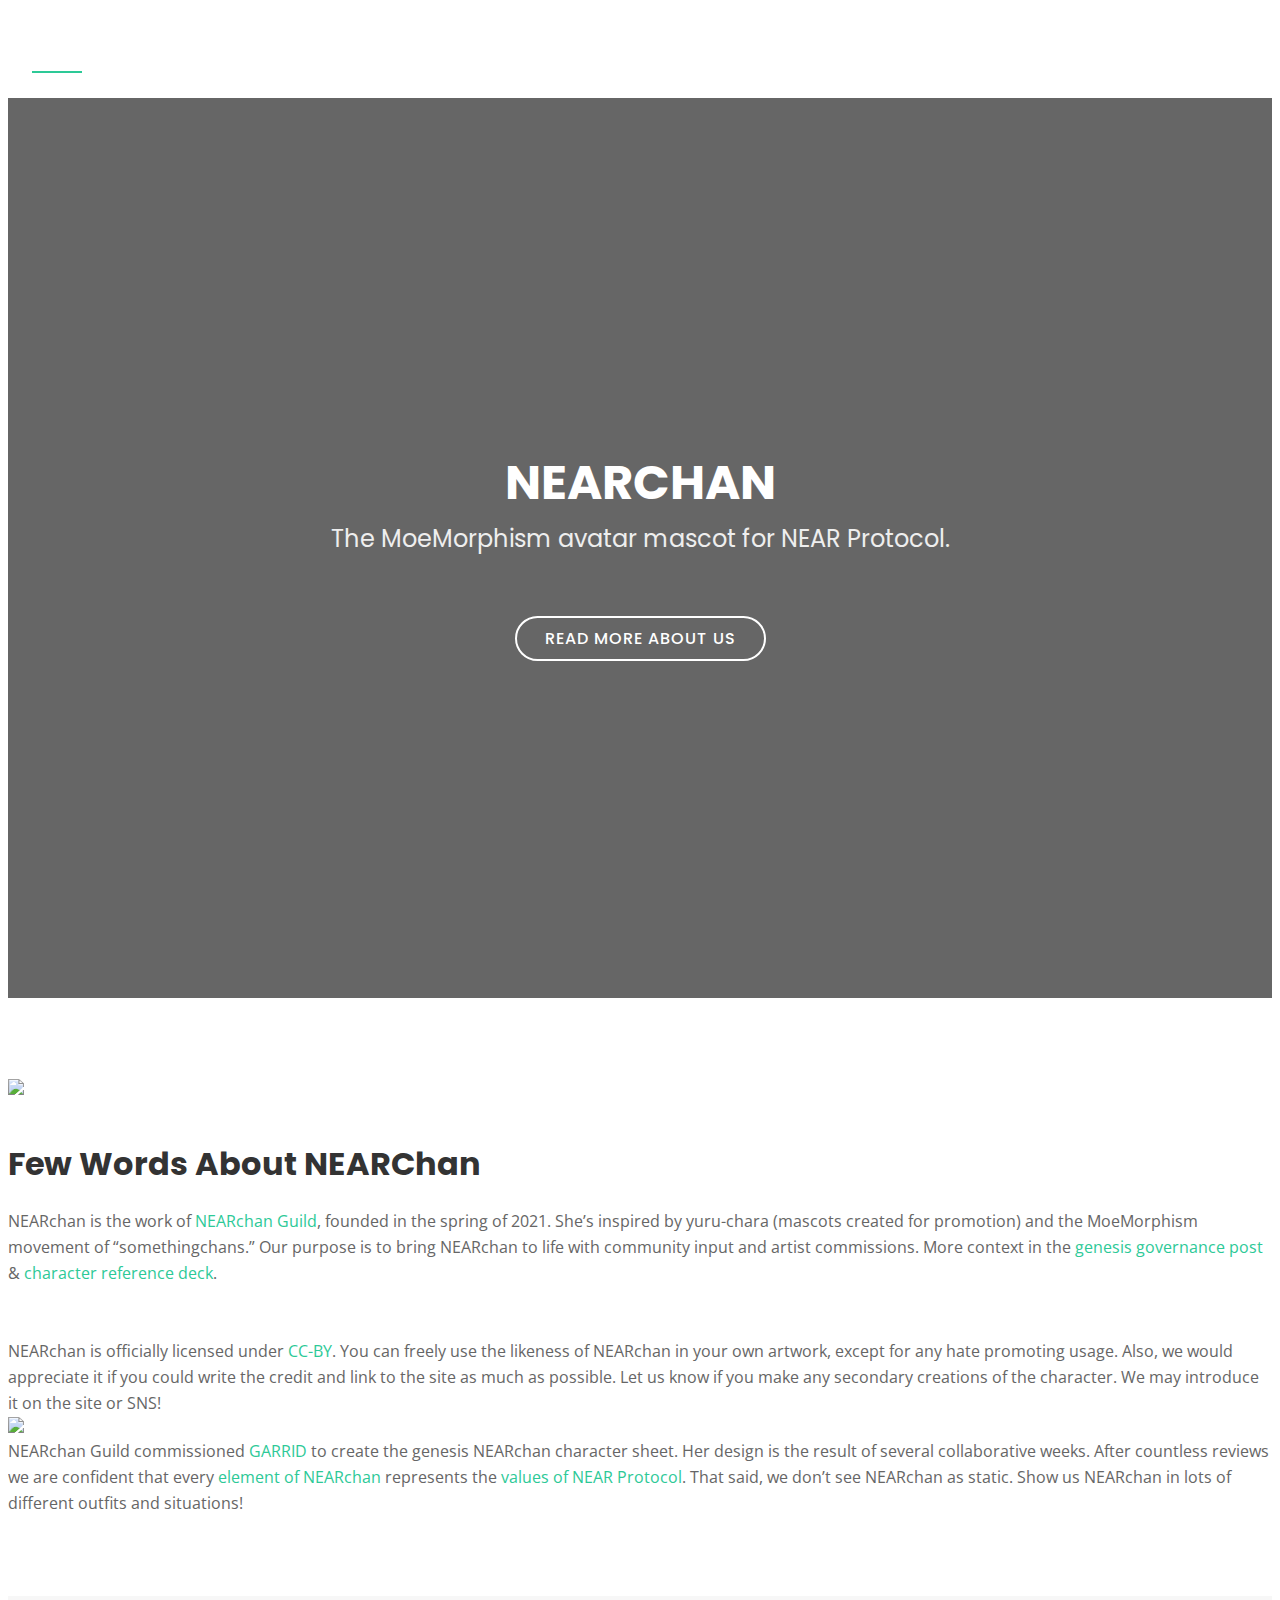
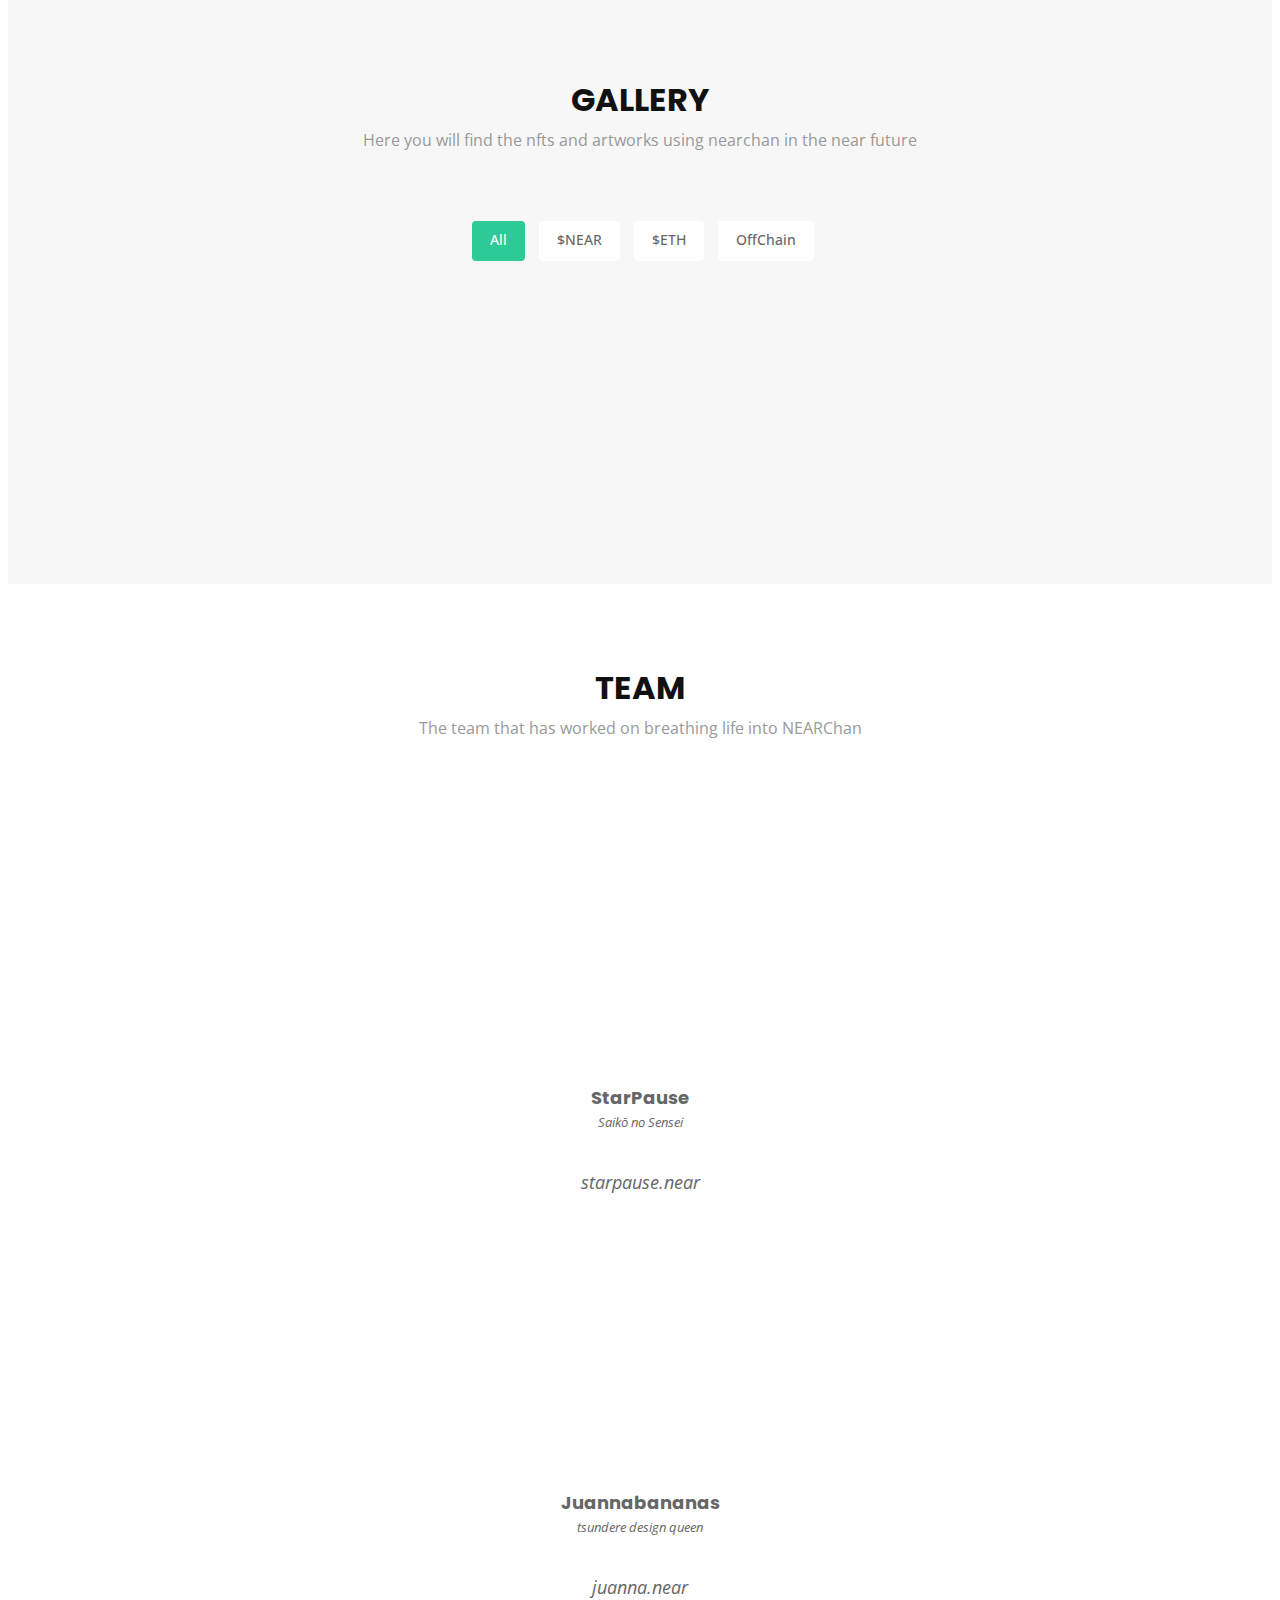
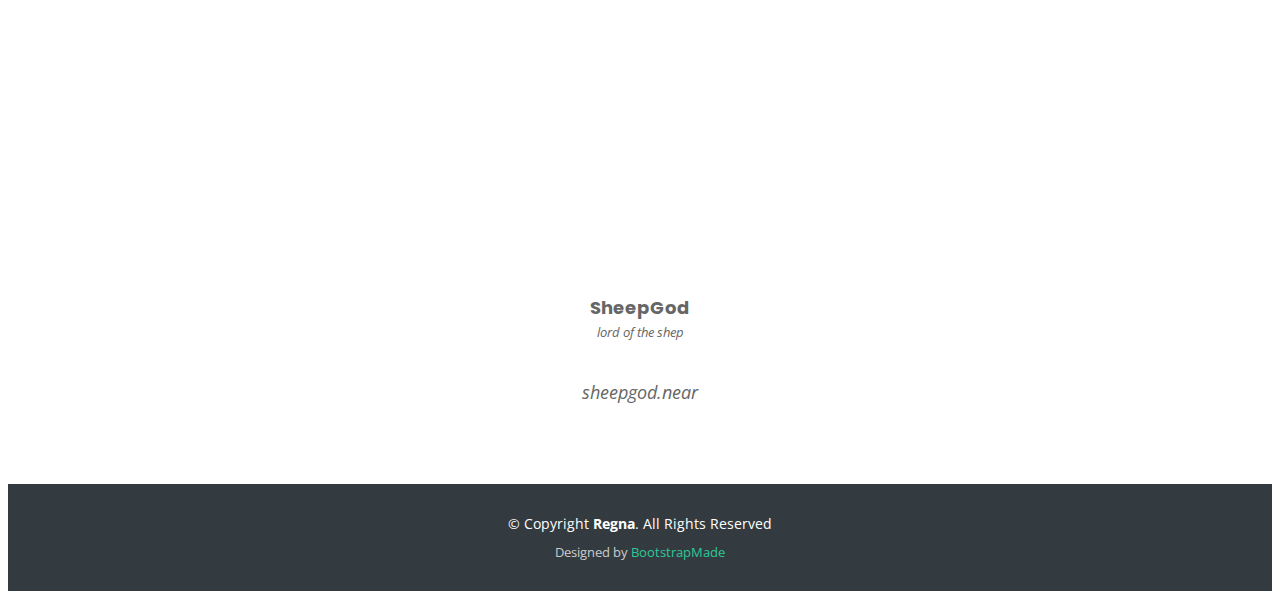
==== commit 20559171: "nearchan challenge cards added" ====
--- a/index.html
+++ b/index.html
@@ -5,9 +5,9 @@
   <meta charset="utf-8">
   <meta content="width=device-width, initial-scale=1.0" name="viewport">
 
-  <title>NEARchan</title>
+  <title>NEARChan</title>
   <meta content="NEARchan project page" name="description">
-  <meta content="Near, anime, manga, mascot, NEARchan, MoeMorphism, near protocol" name="keywords">
+  <meta content="Near, chan, NearChan, MoeMorphism, protocol, near protocol" name="keywords">
 
   <!-- Favicons -->
   <link href="assets/img/favicon.png" rel="icon">
@@ -51,7 +51,8 @@
         <ul>
           <li><a class="nav-link scrollto active" href="#hero">Home</a></li>
           <li><a class="nav-link scrollto" href="#about">About</a></li>
-          <li><a class="nav-link scrollto " href="#portfolio">Gallery</a></li>
+          <li><a class="nav-link scrollto" href="#services">Services</a></li>
+          <li><a class="nav-link scrollto " href="#portfolio">Portfolio</a></li>
           <li><a class="nav-link scrollto" href="#team">Team</a></li>
           <!-- <li class="dropdown"><a href="#"><span>Drop Down</span> <i class="bi bi-chevron-down"></i></a>
             <ul>
@@ -80,9 +81,9 @@
   <!-- ======= Hero Section ======= -->
   <section id="hero">
     <div class="hero-container" data-aos="zoom-in" data-aos-delay="100">
-      <h1>NEARchan</h1>
-      <h2>Unofficial NEAR Protocol mascot</h2>
-      <a href="https://paras.id/publication/nearchan-dtiys-challenge-611bf4759fd83432071ee2d0" class="btn-get-started" target="_blank">DTIYS Contest</a>
+      <h1>NEARChan</h1>
+      <h2>The MoeMorphism avatar mascot for NEAR Protocol.</h2>
+      <a href="#about" class="btn-get-started">Read more about us</a>
     </div>
   </section><!-- End Hero Section -->
 
@@ -91,49 +92,33 @@
     <!-- ======= About Section ======= -->
     <section id="about">
       <div class="container" data-aos="fade-up">
-        <div class="row justify-content-center about-container">
+        <div class="row about-container">
           <div class="col-lg-12 text-center" data-aos="fade-left" data-aos-delay="100">
             <img class="wide-img" src="./assets/img/about-img.jpg">
           </div>
-          <br>
           <div class="col-lg-12 text-center content">
-            <h2 class="title">About</h2>
-          </div>
-          <div class="col-lg-6 justify-content-center content">
+            <h2 class="title">Few Words About NEARChan</h2>
             <p>
               NEARchan is the work of <a href="https://www.sputnik.fund/#/dao/nearch4n.sputnikdao.near">NEARchan Guild</a>, founded in the spring of 2021. She’s inspired by yuru-chara (mascots created for promotion) and the MoeMorphism movement of “somethingchans.” Our purpose is to bring NEARchan to life with community input and artist commissions. More context in the <a href="https://gov.near.org/t/proposal-nearch4n-guild/2457">genesis governance post</a> & <a href="https://www.beautiful.ai/player/-MbbAzXru-pCBQKygm3a">character reference deck</a>.
             </p>
-          </div>
-          <br><br>
-          <div class="col-lg-12 text-center content">
-            <h2 class="title">Usage</h2>
-          </div>
-          <div class="col-lg-6 justify-content-center content">
+            <br>
             <p>
               NEARchan is officially licensed under <a href="https://creativecommons.org/licenses/by/4.0/">CC-BY</a>. You can freely use the likeness of NEARchan in your own artwork, except for any hate promoting usage. Also, we would appreciate it if you could write the credit and link to the site as much as possible. Let us know if you make any secondary creations of the character. We may introduce it on the site or SNS!
             </p>
-          </div>          
-        </div>
-      </div>
-    </section><!-- End About Section -->
-
-    <!-- ======= About Section #2 ======= -->
-    <section id="about">
-      <div class="container" data-aos="fade-up">
-        <div class="row justify-content-center about-container">
+          </div>
           <div class="col-lg-12 text-center" data-aos="fade-left" data-aos-delay="100">
             <img class="wide-img" src="./assets/img/about-img2.jpg">
           </div>
-          <br>
-          <div class="col-lg-6 justify-content-center content">
+          <div class="col-lg-12 text-center content">
+            <!-- <h2 class="title">Few Words About NEARChan</h2> -->
             <p>
               NEARchan Guild commissioned <a href="https://twitter.com/garridspen">GARRID</a> to create the genesis NEARchan character sheet. Her design is the result of several collaborative weeks. After countless reviews we are confident that every <a href="https://www.beautiful.ai/player/-MbbAzXru-pCBQKygm3a">element of NEARchan</a> represents the <a href="https://near.org/brand/">values of NEAR Protocol</a>. That said, we don’t see NEARchan as static. Show us NEARchan in lots of different outfits and situations! 
             </p>
           </div>
         </div>
-      </div>
-    </section><!-- End About Section -->    
-
+
+      </div>
+    </section><!-- End About Section -->
 
     <!-- ======= Facts Section ======= -->
     <!-- <section id="facts">
@@ -248,7 +233,7 @@
       <div class="container" data-aos="fade-up">
         <div class="section-header">
           <h3 class="section-title">Gallery</h3>
-          <p class="section-description">Collect NEARchan NFTs & artworks across web3 & web2</p>
+          <p class="section-description">Here you will find the nfts and artworks using nearchan in the near future</p>
         </div>
 
         <div class="row" data-aos="fade-up" data-aos-delay="100">
@@ -263,13 +248,44 @@
         </div>
 
         <div class="row portfolio-container" data-aos="fade-up" data-aos-delay="200">
+
           <div class="col-lg-4 col-md-6 portfolio-item filter-near">
             <img src="https://ipfs.fleek.co/ipfs/bafybeiakkncanwtl4hhdwpnfpfn4mjmakrftwqbz7uwdwyexgvh64tdztm" class="img-fluid" alt="">
             <div class="portfolio-info">
               <h4>NEARchan Genesis Card</h4>
               <p>$near</p>
               <a href="https://ipfs.fleek.co/ipfs/bafybeiakkncanwtl4hhdwpnfpfn4mjmakrftwqbz7uwdwyexgvh64tdztm" data-gallery="portfolioGallery" class="portfolio-lightbox preview-link"><i class="bx bx-plus"></i></a>
-              <a href="https://paras.id/token/bafybeigwzescoavvnbuugxnys7wzivpjdx7jczfygstqavor4exbnkzluu" class="details-link" title="More Details"><i class="bx bx-link"></i></a>
+              <a target="_blank" href="https://paras.id/token/bafybeigwzescoavvnbuugxnys7wzivpjdx7jczfygstqavor4exbnkzluu" class="details-link" title="More Details"><i class="bx bx-link"></i></a>
+            </div>
+          </div>
+          
+          <div class="col-lg-4 col-md-6 portfolio-item filter-near">
+            <img src="https://ipfs.fleek.co/ipfs/bafybeidtpdkmntte7kup3lhpgrzurifpmgmckyaiwv7gizyma4pfr3alqe" class="img-fluid" alt="">
+            <div class="portfolio-info">
+              <h4>NEARchan DTIYS entry #01</h4>
+              <p>$near</p>
+              <a href="https://ipfs.fleek.co/ipfs/bafybeidtpdkmntte7kup3lhpgrzurifpmgmckyaiwv7gizyma4pfr3alqe" data-gallery="portfolioGallery" class="portfolio-lightbox preview-link"><i class="bx bx-plus"></i></a>
+              <a target="_blank" href="https://paras.id/token/bafybeiffemaofckkun6oyabqynvhmgzf53633ecnrhqd2xkdh5xjcnq52i" class="details-link" title="More Details"><i class="bx bx-link"></i></a>
+            </div>
+          </div>
+
+          <div class="col-lg-4 col-md-6 portfolio-item filter-near">
+            <img src="https://ipfs.fleek.co/ipfs/bafybeics7xi6ebk22dwzxmmwty7g66luogq5tc7xfzl3vkwz5c232flnwa" class="img-fluid" alt="">
+            <div class="portfolio-info">
+              <h4>NEARchan DTIYS entry #02</h4>
+              <p>$near</p>
+              <a href="https://ipfs.fleek.co/ipfs/bafybeics7xi6ebk22dwzxmmwty7g66luogq5tc7xfzl3vkwz5c232flnwa" data-gallery="portfolioGallery" class="portfolio-lightbox preview-link"><i class="bx bx-plus"></i></a>
+              <a target="_blank" href="https://paras.id/token/bafybeieolyfiuek4ybsglq5wucprcpeup4wuwzt2bhmsyaewjhfh7veb2q" class="details-link" title="More Details"><i class="bx bx-link"></i></a>
+            </div>
+          </div>
+
+          <div class="col-lg-4 col-md-6 portfolio-item filter-near">
+            <img src="https://ipfs.fleek.co/ipfs/bafybeifxvh2poefhhjtzcmefrr6ujlh7vtwtrdzxqoncwgklawzc4e6a7u" class="img-fluid" alt="">
+            <div class="portfolio-info">
+              <h4>NEARchan DTIYS entry #03</h4>
+              <p>$near</p>
+              <a href="https://ipfs.fleek.co/ipfs/bafybeifxvh2poefhhjtzcmefrr6ujlh7vtwtrdzxqoncwgklawzc4e6a7u" data-gallery="portfolioGallery" class="portfolio-lightbox preview-link"><i class="bx bx-plus"></i></a>
+              <a target="_blank" href="https://paras.id/token/bafybeigxnooifqytnuamuitd3s2gfy3dtfxhhhjypesolpzi5ws2kz7mci" class="details-link" title="More Details"><i class="bx bx-link"></i></a>
             </div>
           </div>
 
@@ -284,9 +300,9 @@
       <div class="container" data-aos="fade-up">
         <div class="section-header">
           <h3 class="section-title">Team</h3>
-          <p class="section-description">The team that has worked on breathing life into NEARchan</p>
-        </div>
-        <div class="row justify-content-center">
+          <p class="section-description">The team that has worked on breathing life into NEARChan</p>
+        </div>
+        <div class="row">
           <div class="col-lg-3 col-md-6">
             <div class="member" data-aos="fade-up" data-aos-delay="100">
               <div class="pic"><img src="assets/img/paus.png" alt=""></div>
@@ -294,7 +310,7 @@
               <span>Saikō no Sensei</span>
               <div class="social">
                 <a href="https://twitter.com/starpause"><i class="bi bi-twitter"></i></a><br>
-                <i class="bi bi-wallet2">&nbsp;starpause.near</i>
+                <i class="bi bi-wallet2">starpause.near</i>
               </div>
             </div>
           </div>
@@ -306,7 +322,7 @@
               <span>tsundere design queen</span>
               <div class="social">
                 <a href="https://twitter.com/juannabananas"><i class="bi bi-twitter"></i></a><br>
-                <i class="bi bi-wallet2">&nbsp;juanna.near</i>
+                <i class="bi bi-wallet2">juanna.near</i>
               </div>
             </div>
           </div>
@@ -318,7 +334,7 @@
               <span>lord of the shep</span>
               <div class="social">
                 <a href="https://twitter.com/cryptosheep_god"><i class="bi bi-twitter"></i></a><br>
-                <i class="bi bi-wallet2">&nbsp;sheepgod.near</i>
+                <i class="bi bi-wallet2">sheepgod.near</i>
               </div>
             </div>
           </div>
@@ -409,11 +425,9 @@
     </div>
 
     <div class="container">
-      <!--
       <div class="copyright">
         &copy; Copyright <strong>Regna</strong>. All Rights Reserved
       </div>
-      -->
       <div class="credits">
         <!--
         All the links in the footer should remain intact.
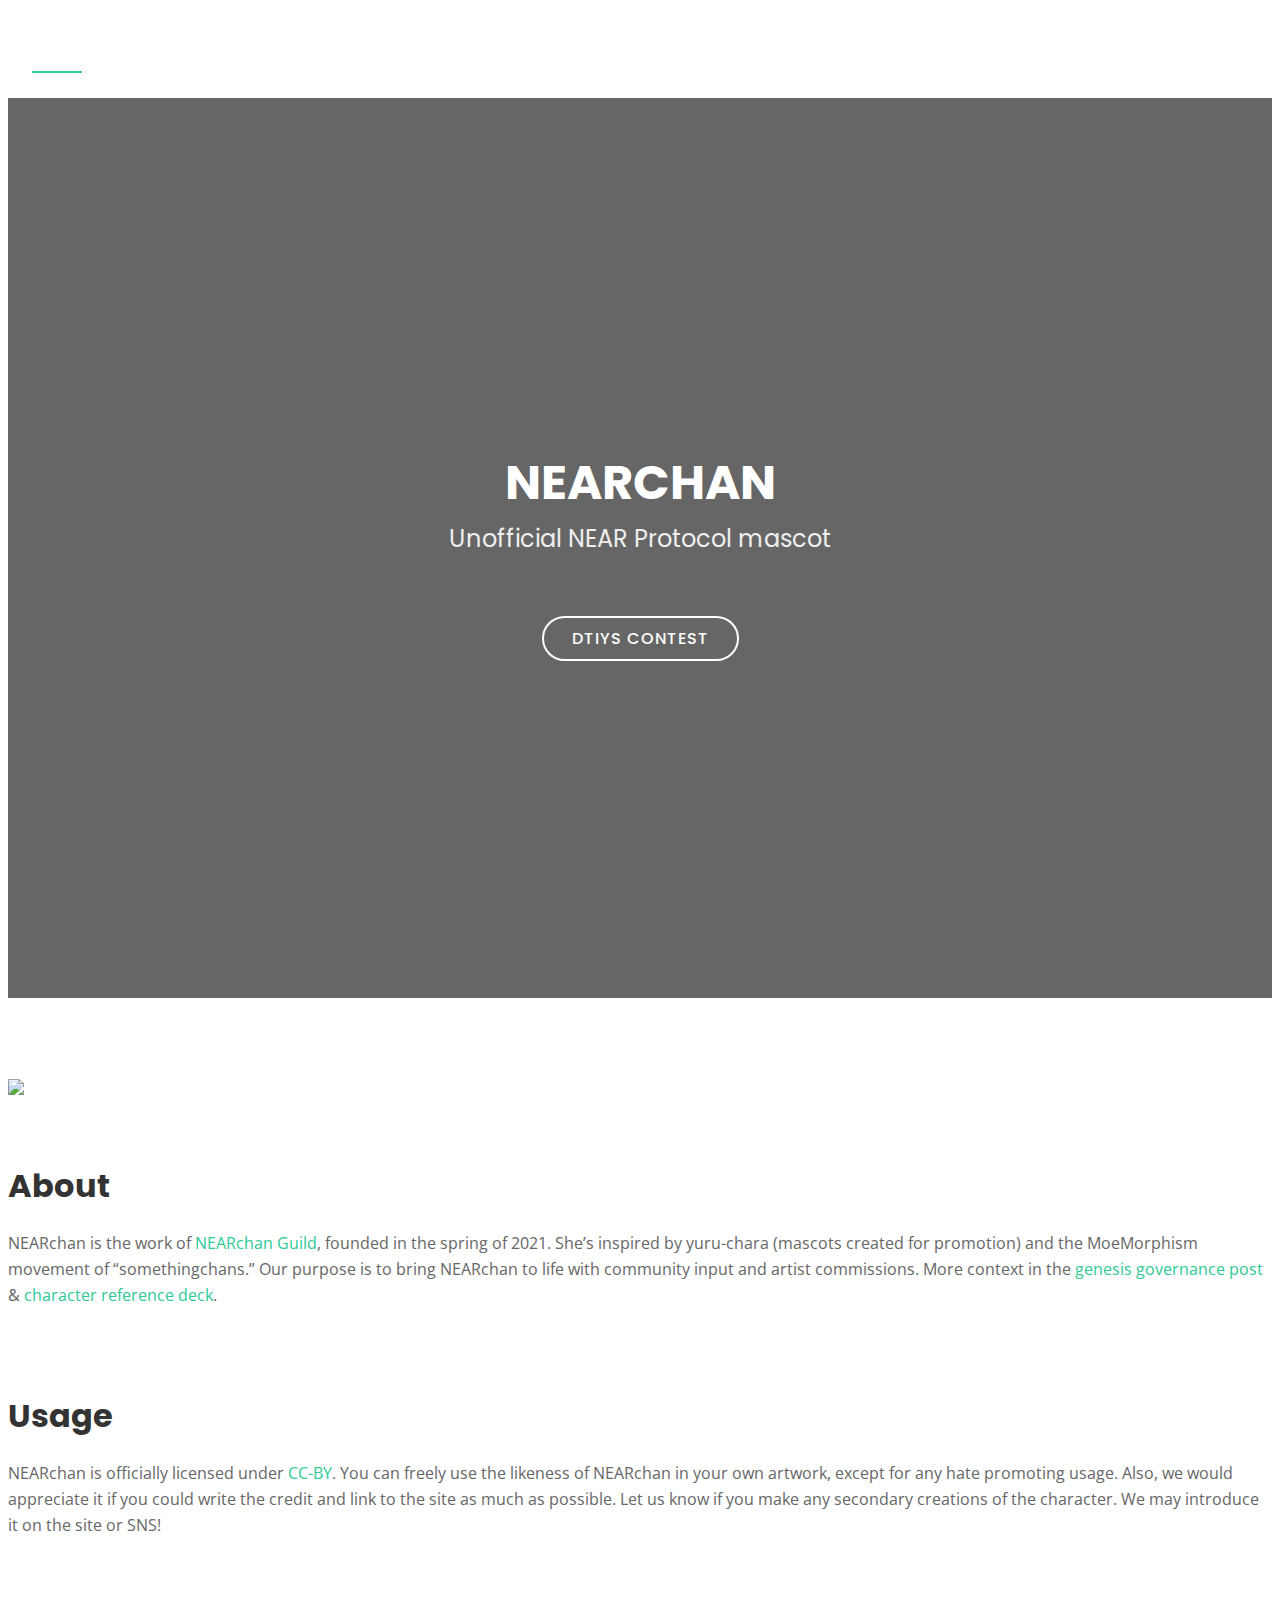
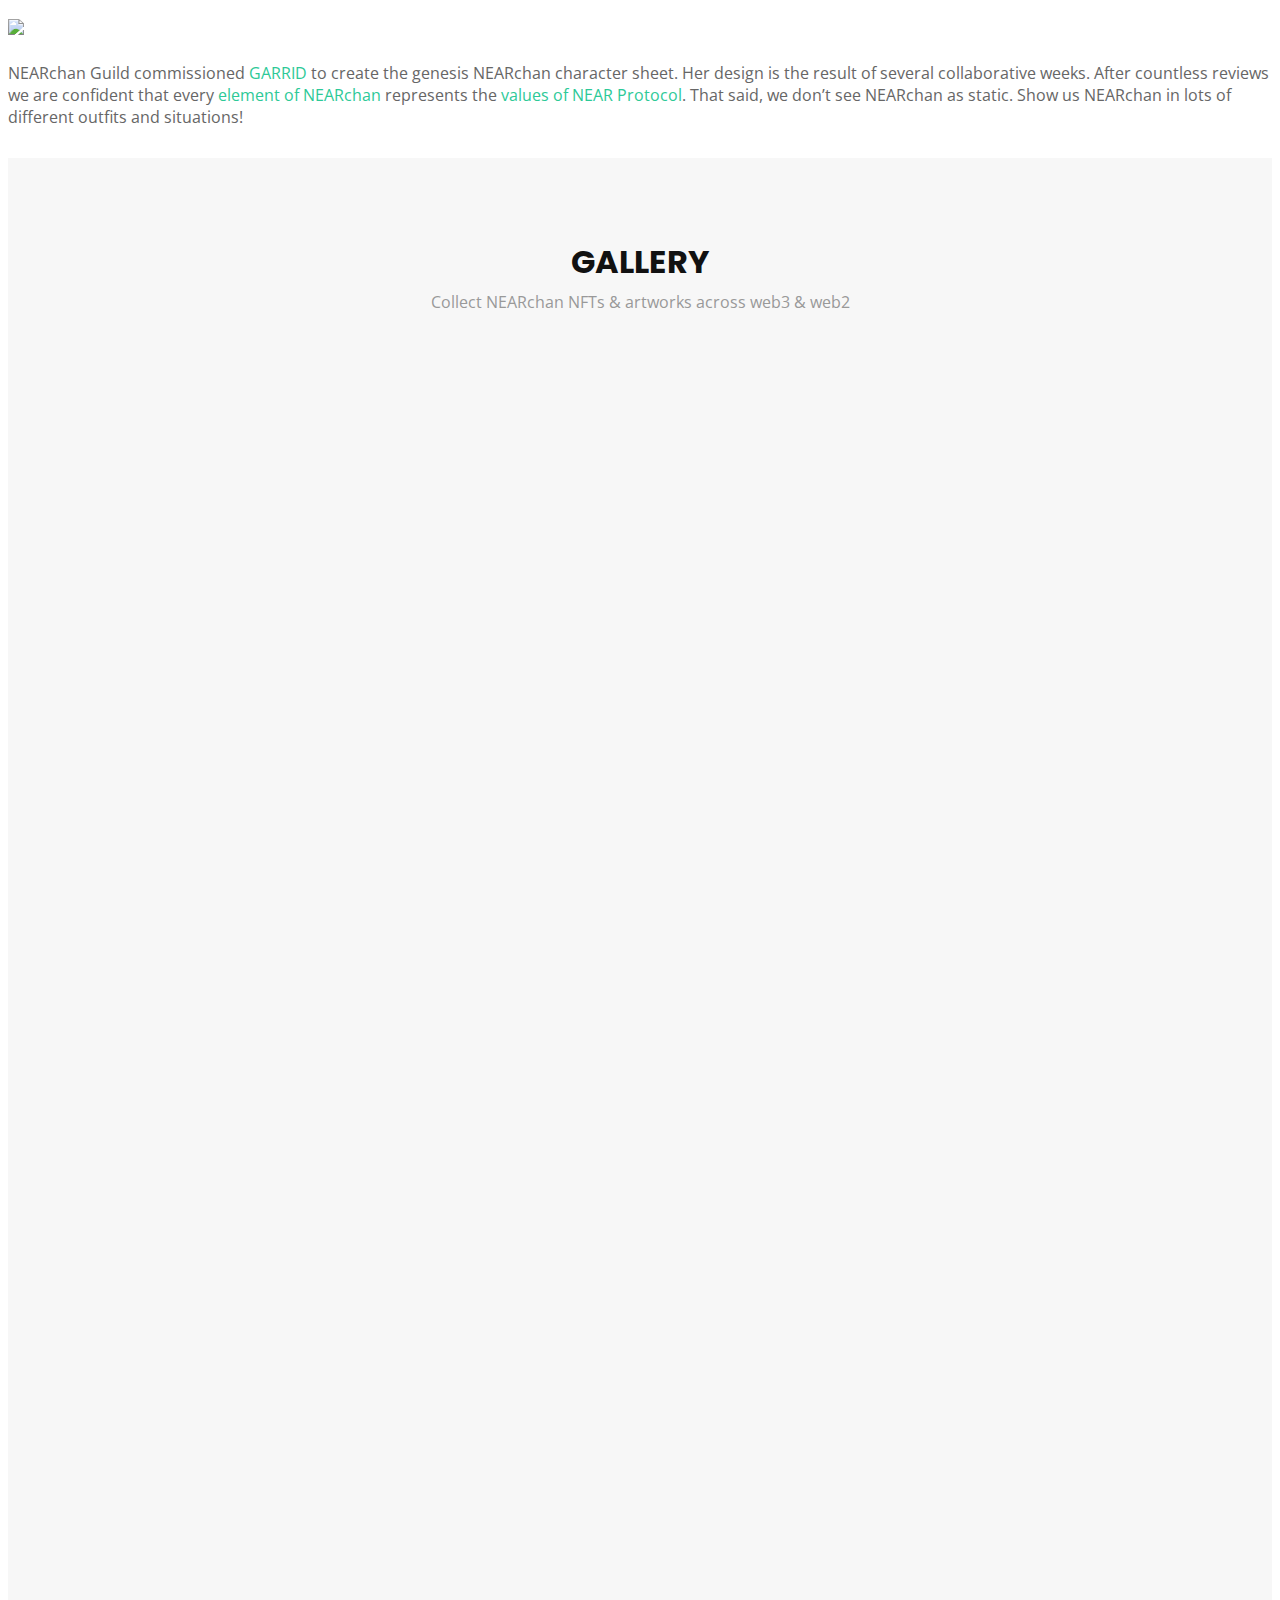
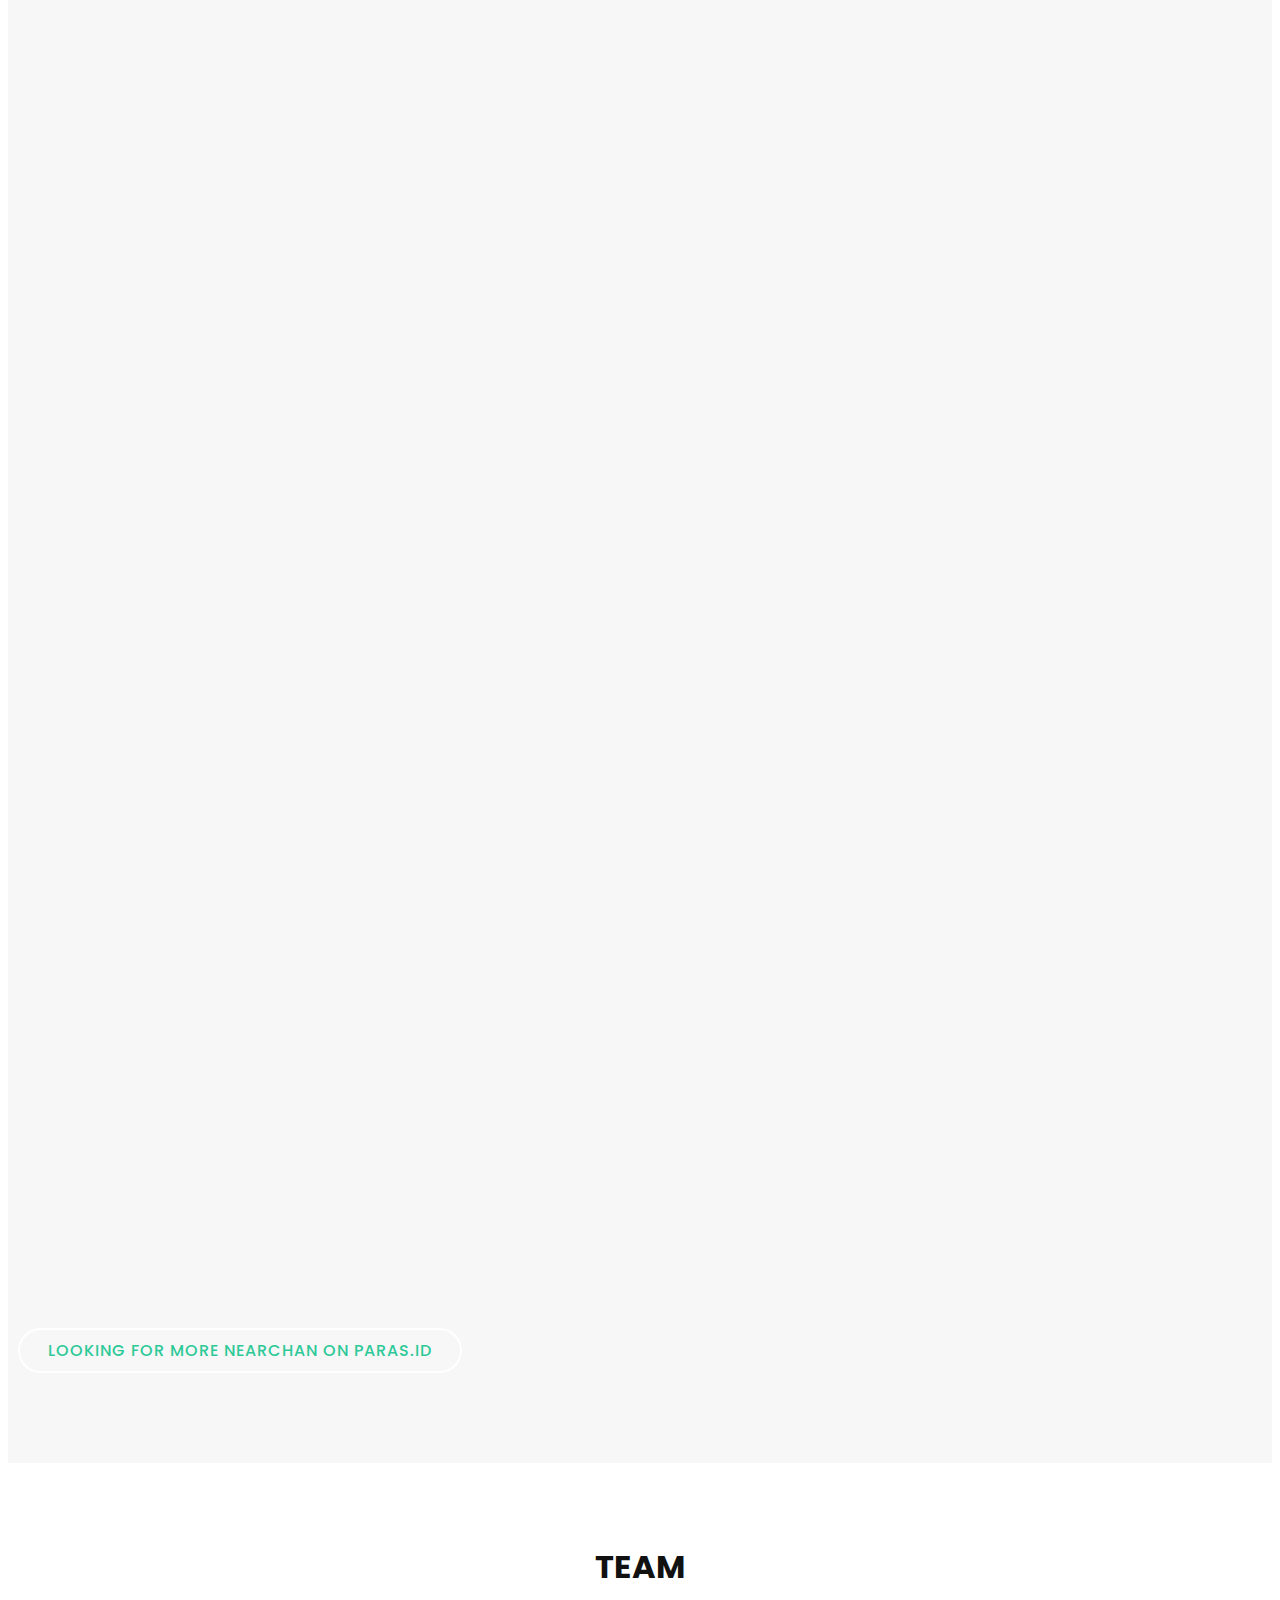
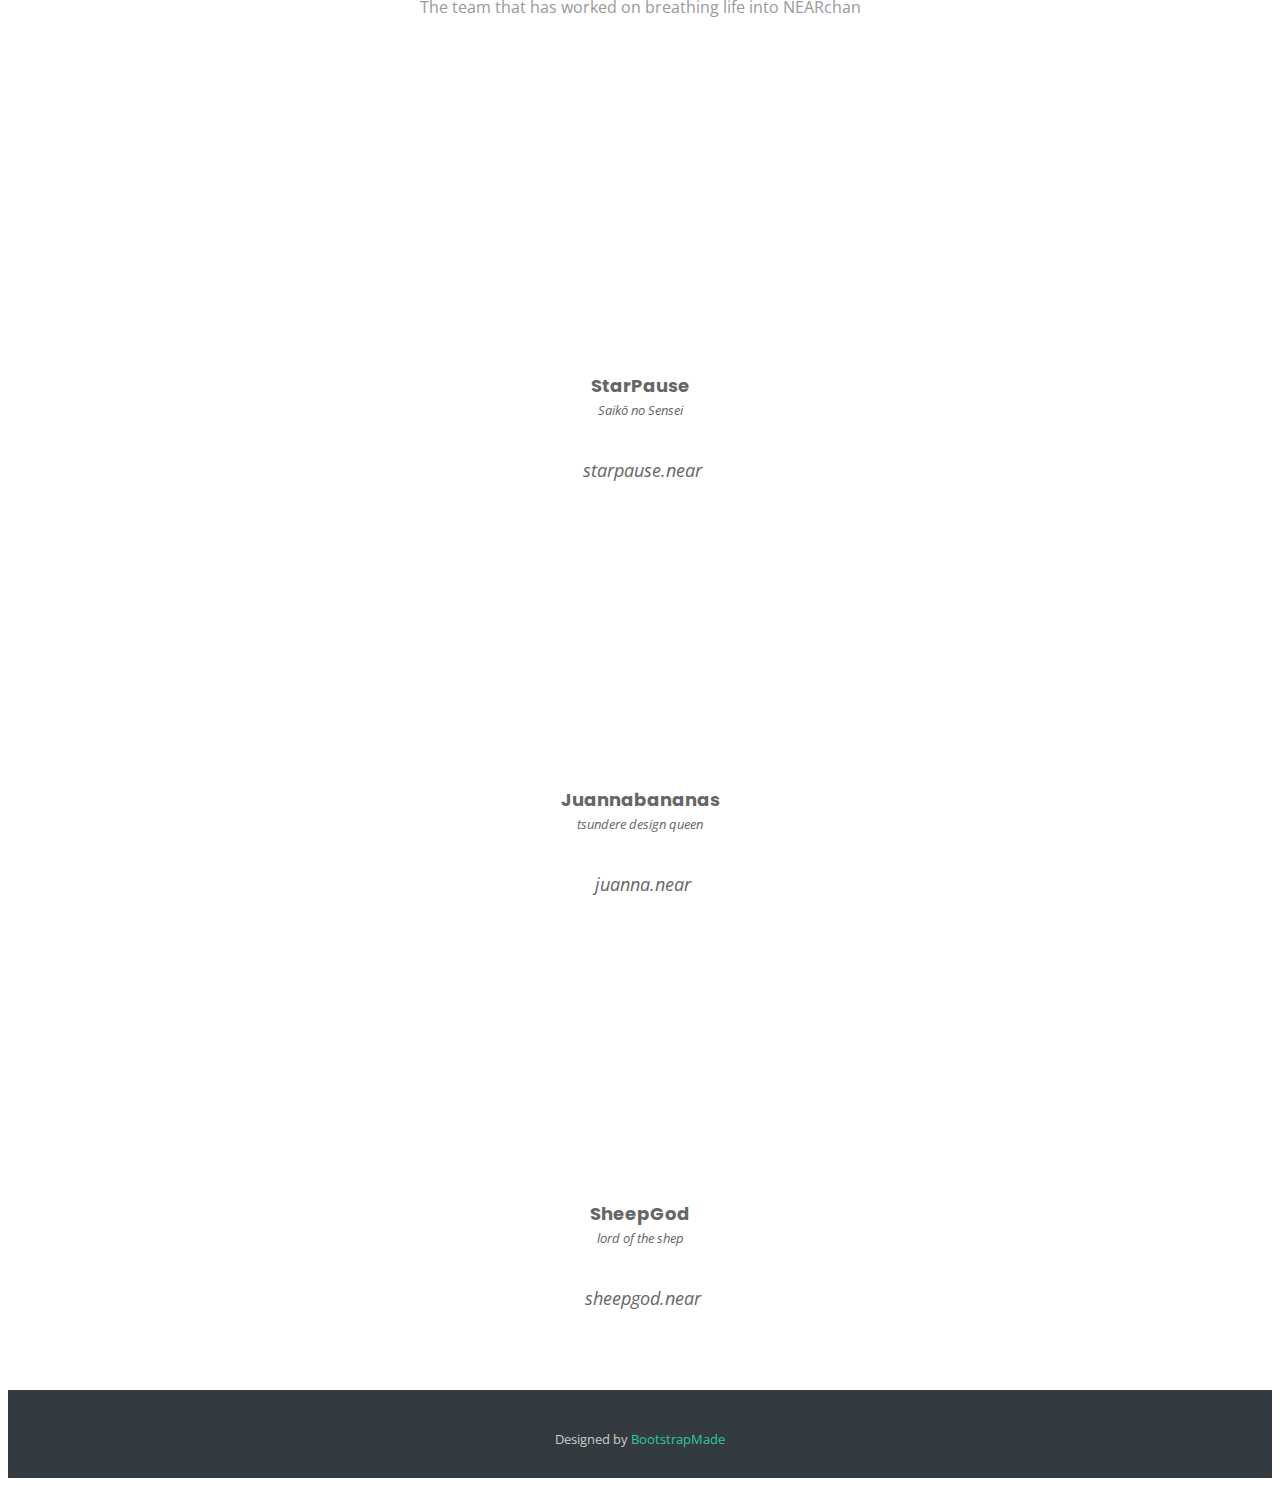
==== commit ae1b04af: "filter hidden for now paras nearchan link added" ====
--- a/index.html
+++ b/index.html
@@ -5,9 +5,9 @@
   <meta charset="utf-8">
   <meta content="width=device-width, initial-scale=1.0" name="viewport">
 
-  <title>NEARChan</title>
+  <title>NEARchan</title>
   <meta content="NEARchan project page" name="description">
-  <meta content="Near, chan, NearChan, MoeMorphism, protocol, near protocol" name="keywords">
+  <meta content="Near, anime, manga, mascot, NEARchan, MoeMorphism, near protocol" name="keywords">
 
   <!-- Favicons -->
   <link href="assets/img/favicon.png" rel="icon">
@@ -36,7 +36,18 @@
 </head>
 
 <body>
-
+<!-- The Modal -->
+<div id="img-modal" class="img-modal">
+
+  <!-- The Close Button -->
+  <span class="close">&times;</span>
+
+  <!-- Modal Content (The Image) -->
+  <img class="img-modal-content" id="img-modal-image">
+
+  <!-- Modal Caption (Image Text) -->
+  <div id="caption"></div>
+</div>
   <!-- ======= Header ======= -->
   <header id="header" class="fixed-top d-flex align-items-center header-transparent">
     <div class="container d-flex justify-content-between align-items-center">
@@ -51,8 +62,7 @@
         <ul>
           <li><a class="nav-link scrollto active" href="#hero">Home</a></li>
           <li><a class="nav-link scrollto" href="#about">About</a></li>
-          <li><a class="nav-link scrollto" href="#services">Services</a></li>
-          <li><a class="nav-link scrollto " href="#portfolio">Portfolio</a></li>
+          <li><a class="nav-link scrollto " href="#portfolio">Gallery</a></li>
           <li><a class="nav-link scrollto" href="#team">Team</a></li>
           <!-- <li class="dropdown"><a href="#"><span>Drop Down</span> <i class="bi bi-chevron-down"></i></a>
             <ul>
@@ -81,9 +91,9 @@
   <!-- ======= Hero Section ======= -->
   <section id="hero">
     <div class="hero-container" data-aos="zoom-in" data-aos-delay="100">
-      <h1>NEARChan</h1>
-      <h2>The MoeMorphism avatar mascot for NEAR Protocol.</h2>
-      <a href="#about" class="btn-get-started">Read more about us</a>
+      <h1>NEARchan</h1>
+      <h2>Unofficial NEAR Protocol mascot</h2>
+      <a href="https://paras.id/publication/nearchan-dtiys-challenge-611bf4759fd83432071ee2d0" class="btn-get-started" target="_blank">DTIYS Contest</a>
     </div>
   </section><!-- End Hero Section -->
 
@@ -92,33 +102,49 @@
     <!-- ======= About Section ======= -->
     <section id="about">
       <div class="container" data-aos="fade-up">
-        <div class="row about-container">
+        <div class="row justify-content-center about-container">
           <div class="col-lg-12 text-center" data-aos="fade-left" data-aos-delay="100">
             <img class="wide-img" src="./assets/img/about-img.jpg">
           </div>
+          <br>
           <div class="col-lg-12 text-center content">
-            <h2 class="title">Few Words About NEARChan</h2>
+            <h2 class="title">About</h2>
+          </div>
+          <div class="col-lg-6 justify-content-center content">
             <p>
               NEARchan is the work of <a href="https://www.sputnik.fund/#/dao/nearch4n.sputnikdao.near">NEARchan Guild</a>, founded in the spring of 2021. She’s inspired by yuru-chara (mascots created for promotion) and the MoeMorphism movement of “somethingchans.” Our purpose is to bring NEARchan to life with community input and artist commissions. More context in the <a href="https://gov.near.org/t/proposal-nearch4n-guild/2457">genesis governance post</a> & <a href="https://www.beautiful.ai/player/-MbbAzXru-pCBQKygm3a">character reference deck</a>.
             </p>
-            <br>
+          </div>
+          <br><br>
+          <div class="col-lg-12 text-center content">
+            <h2 class="title">Usage</h2>
+          </div>
+          <div class="col-lg-6 justify-content-center content">
             <p>
               NEARchan is officially licensed under <a href="https://creativecommons.org/licenses/by/4.0/">CC-BY</a>. You can freely use the likeness of NEARchan in your own artwork, except for any hate promoting usage. Also, we would appreciate it if you could write the credit and link to the site as much as possible. Let us know if you make any secondary creations of the character. We may introduce it on the site or SNS!
             </p>
-          </div>
+          </div>          
+        </div>
+      </div>
+    </section><!-- End About Section -->
+
+    <!-- ======= About Section #2 ======= -->
+    <section id="about2">
+      <div class="container" data-aos="fade-up">
+        <div class="row justify-content-center about-container">
           <div class="col-lg-12 text-center" data-aos="fade-left" data-aos-delay="100">
             <img class="wide-img" src="./assets/img/about-img2.jpg">
           </div>
-          <div class="col-lg-12 text-center content">
-            <!-- <h2 class="title">Few Words About NEARChan</h2> -->
+          <br>
+          <div class="col-lg-6 justify-content-center content">
             <p>
               NEARchan Guild commissioned <a href="https://twitter.com/garridspen">GARRID</a> to create the genesis NEARchan character sheet. Her design is the result of several collaborative weeks. After countless reviews we are confident that every <a href="https://www.beautiful.ai/player/-MbbAzXru-pCBQKygm3a">element of NEARchan</a> represents the <a href="https://near.org/brand/">values of NEAR Protocol</a>. That said, we don’t see NEARchan as static. Show us NEARchan in lots of different outfits and situations! 
             </p>
           </div>
         </div>
-
-      </div>
-    </section><!-- End About Section -->
+      </div>
+    </section><!-- End About Section -->    
+
 
     <!-- ======= Facts Section ======= -->
     <!-- <section id="facts">
@@ -233,10 +259,10 @@
       <div class="container" data-aos="fade-up">
         <div class="section-header">
           <h3 class="section-title">Gallery</h3>
-          <p class="section-description">Here you will find the nfts and artworks using nearchan in the near future</p>
-        </div>
-
-        <div class="row" data-aos="fade-up" data-aos-delay="100">
+          <p class="section-description">Collect NEARchan NFTs & artworks across web3 & web2</p>
+        </div>
+
+        <!-- <div class="row" data-aos="fade-up" data-aos-delay="100">
           <div class="col-lg-12 d-flex justify-content-center">
             <ul id="portfolio-flters">
               <li data-filter="*" class="filter-active">All</li>
@@ -245,12 +271,11 @@
               <li data-filter=".filter-off">OffChain</li>
             </ul>
           </div>
-        </div>
-
+        </div> -->
+        
         <div class="row portfolio-container" data-aos="fade-up" data-aos-delay="200">
-
-          <div class="col-lg-4 col-md-6 portfolio-item filter-near">
-            <img src="https://ipfs.fleek.co/ipfs/bafybeiakkncanwtl4hhdwpnfpfn4mjmakrftwqbz7uwdwyexgvh64tdztm" class="img-fluid" alt="">
+          <!-- <div class="col-lg-4 col-md-6 portfolio-item filter-near">
+            <img src="https://ipfs.fleek.co/ipfs/bafybeiakkncanwtl4hhdwpnfpfn4mjmakrftwqbz7uwdwyexgvh64tdztm" class="img-fluid img-preview" alt="">
             <div class="portfolio-info">
               <h4>NEARchan Genesis Card</h4>
               <p>$near</p>
@@ -260,7 +285,7 @@
           </div>
           
           <div class="col-lg-4 col-md-6 portfolio-item filter-near">
-            <img src="https://ipfs.fleek.co/ipfs/bafybeidtpdkmntte7kup3lhpgrzurifpmgmckyaiwv7gizyma4pfr3alqe" class="img-fluid" alt="">
+            <img src="https://ipfs.fleek.co/ipfs/bafybeidtpdkmntte7kup3lhpgrzurifpmgmckyaiwv7gizyma4pfr3alqe" class="img-fluid img-preview" alt="">
             <div class="portfolio-info">
               <h4>NEARchan DTIYS entry #01</h4>
               <p>$near</p>
@@ -270,7 +295,7 @@
           </div>
 
           <div class="col-lg-4 col-md-6 portfolio-item filter-near">
-            <img src="https://ipfs.fleek.co/ipfs/bafybeics7xi6ebk22dwzxmmwty7g66luogq5tc7xfzl3vkwz5c232flnwa" class="img-fluid" alt="">
+            <img src="https://ipfs.fleek.co/ipfs/bafybeics7xi6ebk22dwzxmmwty7g66luogq5tc7xfzl3vkwz5c232flnwa" class="img-fluid img-preview" alt="">
             <div class="portfolio-info">
               <h4>NEARchan DTIYS entry #02</h4>
               <p>$near</p>
@@ -280,16 +305,17 @@
           </div>
 
           <div class="col-lg-4 col-md-6 portfolio-item filter-near">
-            <img src="https://ipfs.fleek.co/ipfs/bafybeifxvh2poefhhjtzcmefrr6ujlh7vtwtrdzxqoncwgklawzc4e6a7u" class="img-fluid" alt="">
+            <img src="https://ipfs.fleek.co/ipfs/bafybeifxvh2poefhhjtzcmefrr6ujlh7vtwtrdzxqoncwgklawzc4e6a7u" class="img-fluid img-preview" alt="">
             <div class="portfolio-info">
               <h4>NEARchan DTIYS entry #03</h4>
               <p>$near</p>
               <a href="https://ipfs.fleek.co/ipfs/bafybeifxvh2poefhhjtzcmefrr6ujlh7vtwtrdzxqoncwgklawzc4e6a7u" data-gallery="portfolioGallery" class="portfolio-lightbox preview-link"><i class="bx bx-plus"></i></a>
               <a target="_blank" href="https://paras.id/token/bafybeigxnooifqytnuamuitd3s2gfy3dtfxhhhjypesolpzi5ws2kz7mci" class="details-link" title="More Details"><i class="bx bx-link"></i></a>
             </div>
-          </div>
-
-        </div>
+          </div> -->
+
+        </div>
+        <a target="_blank" class="btn-get-started green" href="https://paras.id/search?q=nearchan&sort=cardcreate">Looking for more NEARchan on Paras.id</a>
 
       </div>
     </section>
@@ -300,9 +326,9 @@
       <div class="container" data-aos="fade-up">
         <div class="section-header">
           <h3 class="section-title">Team</h3>
-          <p class="section-description">The team that has worked on breathing life into NEARChan</p>
-        </div>
-        <div class="row">
+          <p class="section-description">The team that has worked on breathing life into NEARchan</p>
+        </div>
+        <div class="row justify-content-center">
           <div class="col-lg-3 col-md-6">
             <div class="member" data-aos="fade-up" data-aos-delay="100">
               <div class="pic"><img src="assets/img/paus.png" alt=""></div>
@@ -310,7 +336,7 @@
               <span>Saikō no Sensei</span>
               <div class="social">
                 <a href="https://twitter.com/starpause"><i class="bi bi-twitter"></i></a><br>
-                <i class="bi bi-wallet2">starpause.near</i>
+                <i class="bi bi-wallet2">&nbsp;starpause.near</i>
               </div>
             </div>
           </div>
@@ -322,7 +348,7 @@
               <span>tsundere design queen</span>
               <div class="social">
                 <a href="https://twitter.com/juannabananas"><i class="bi bi-twitter"></i></a><br>
-                <i class="bi bi-wallet2">juanna.near</i>
+                <i class="bi bi-wallet2">&nbsp;juanna.near</i>
               </div>
             </div>
           </div>
@@ -334,7 +360,7 @@
               <span>lord of the shep</span>
               <div class="social">
                 <a href="https://twitter.com/cryptosheep_god"><i class="bi bi-twitter"></i></a><br>
-                <i class="bi bi-wallet2">sheepgod.near</i>
+                <i class="bi bi-wallet2">&nbsp;sheepgod.near</i>
               </div>
             </div>
           </div>
@@ -425,9 +451,11 @@
     </div>
 
     <div class="container">
+      <!--
       <div class="copyright">
         &copy; Copyright <strong>Regna</strong>. All Rights Reserved
       </div>
+      -->
       <div class="credits">
         <!--
         All the links in the footer should remain intact.
--- a/assets/css/style.css
+++ b/assets/css/style.css
@@ -29,9 +29,11 @@
   padding: 0;
   margin: 0 0 30px 0;
 }
-
-h1, h2, h3, h4, h5, h6 {
+h4, h5,h1, h2, h3, h6 {
   font-family: "Poppins", sans-serif;
+}
+
+h1, h2, h3, h6 {
   font-weight: 400;
   margin: 0 0 20px 0;
   padding: 0;
@@ -434,7 +436,7 @@
   }
 }
 
-#hero .btn-get-started {
+.btn-get-started {
   font-family: "Poppins", sans-serif;
   text-transform: uppercase;
   font-weight: 500;
@@ -449,7 +451,7 @@
   color: #fff;
 }
 
-#hero .btn-get-started:hover {
+.btn-get-started:hover {
   background: #2dc997;
   border: 2px solid #2dc997;
 }
@@ -800,6 +802,11 @@
 #portfolio .portfolio-item {
   margin-bottom: 30px;
   overflow: hidden;
+  /* position: absolute; */
+}
+.portfolio-info-holder{
+  position:relative;
+  margin-top:-30px;
 }
 
 #portfolio .portfolio-item img {
@@ -810,7 +817,7 @@
 
 #portfolio .portfolio-item .portfolio-info {
   opacity: 0;
-  position: absolute;
+  /* position: absolute; */
   left: 12px;
   right: 12px;
   bottom: -50px;
@@ -819,8 +826,13 @@
   background: #2dc997;
   padding: 15px 20px;
 }
-
-#portfolio .portfolio-item .portfolio-info h4 {
+#portfolio .portfolio-item .portfolio-info h5 {
+  font-size: 15px;
+  color: #fff;
+  font-weight: 600;
+
+}
+#portfolio .portfolio-item .portfolio-info h4{
   font-size: 18px;
   color: #fff;
   font-weight: 600;
@@ -1140,4 +1152,82 @@
 }
 .wide-img{
   max-width: 100%;
+}
+
+/* The Modal (background) */
+.img-modal {
+  display: none; /* Hidden by default */
+  position: fixed; /* Stay in place */
+  z-index: 1; /* Sit on top */
+  padding-top: 3em; /* Location of the box */
+  left: 0;
+  top: 0;
+  width: 100%; /* Full width */
+  height: 100%; /* Full height */
+  overflow: auto; /* Enable scroll if needed */
+  background-color: rgb(0,0,0); /* Fallback color */
+  background-color: rgba(0,0,0,0.9); /* Black w/ opacity */
+}
+
+/* Modal Content (Image) */
+.img-modal-content {
+  margin: auto;
+  display: block;
+  /* width: 80%; */
+  max-height: 90vh;
+  max-width: 90vh;
+
+}
+
+/* Caption of Modal Image (Image Text) - Same Width as the Image */
+#caption {
+  margin: auto;
+  display: block;
+  width: auto;
+  text-align: center;
+  color: #ccc;
+  padding: 10px 0;
+  height: 150px;
+}
+
+/* Add Animation - Zoom in the Modal */
+.img-modal-content, #caption {
+  animation-name: zoom;
+  animation-duration: 0.6s;
+}
+
+@keyframes zoom {
+  from {transform:scale(0)}
+  to {transform:scale(1)}
+}
+
+/* The Close Button */
+.close {
+  position: absolute;
+  top: 15px;
+  right: 35px;
+  color: #f1f1f1;
+  font-size: 40px;
+  font-weight: bold;
+  transition: 0.3s;
+}
+
+.close:hover,
+.close:focus {
+  color: #bbb;
+  text-decoration: none;
+  cursor: pointer;
+}
+
+/* 100% Image Width on Smaller Screens */
+@media only screen and (max-width: 700px){
+  .modal-content {
+    width: 100%;
+  }
+}
+.green{
+  color: #2dc997;
+}
+.green:hover{
+  color:white;
 }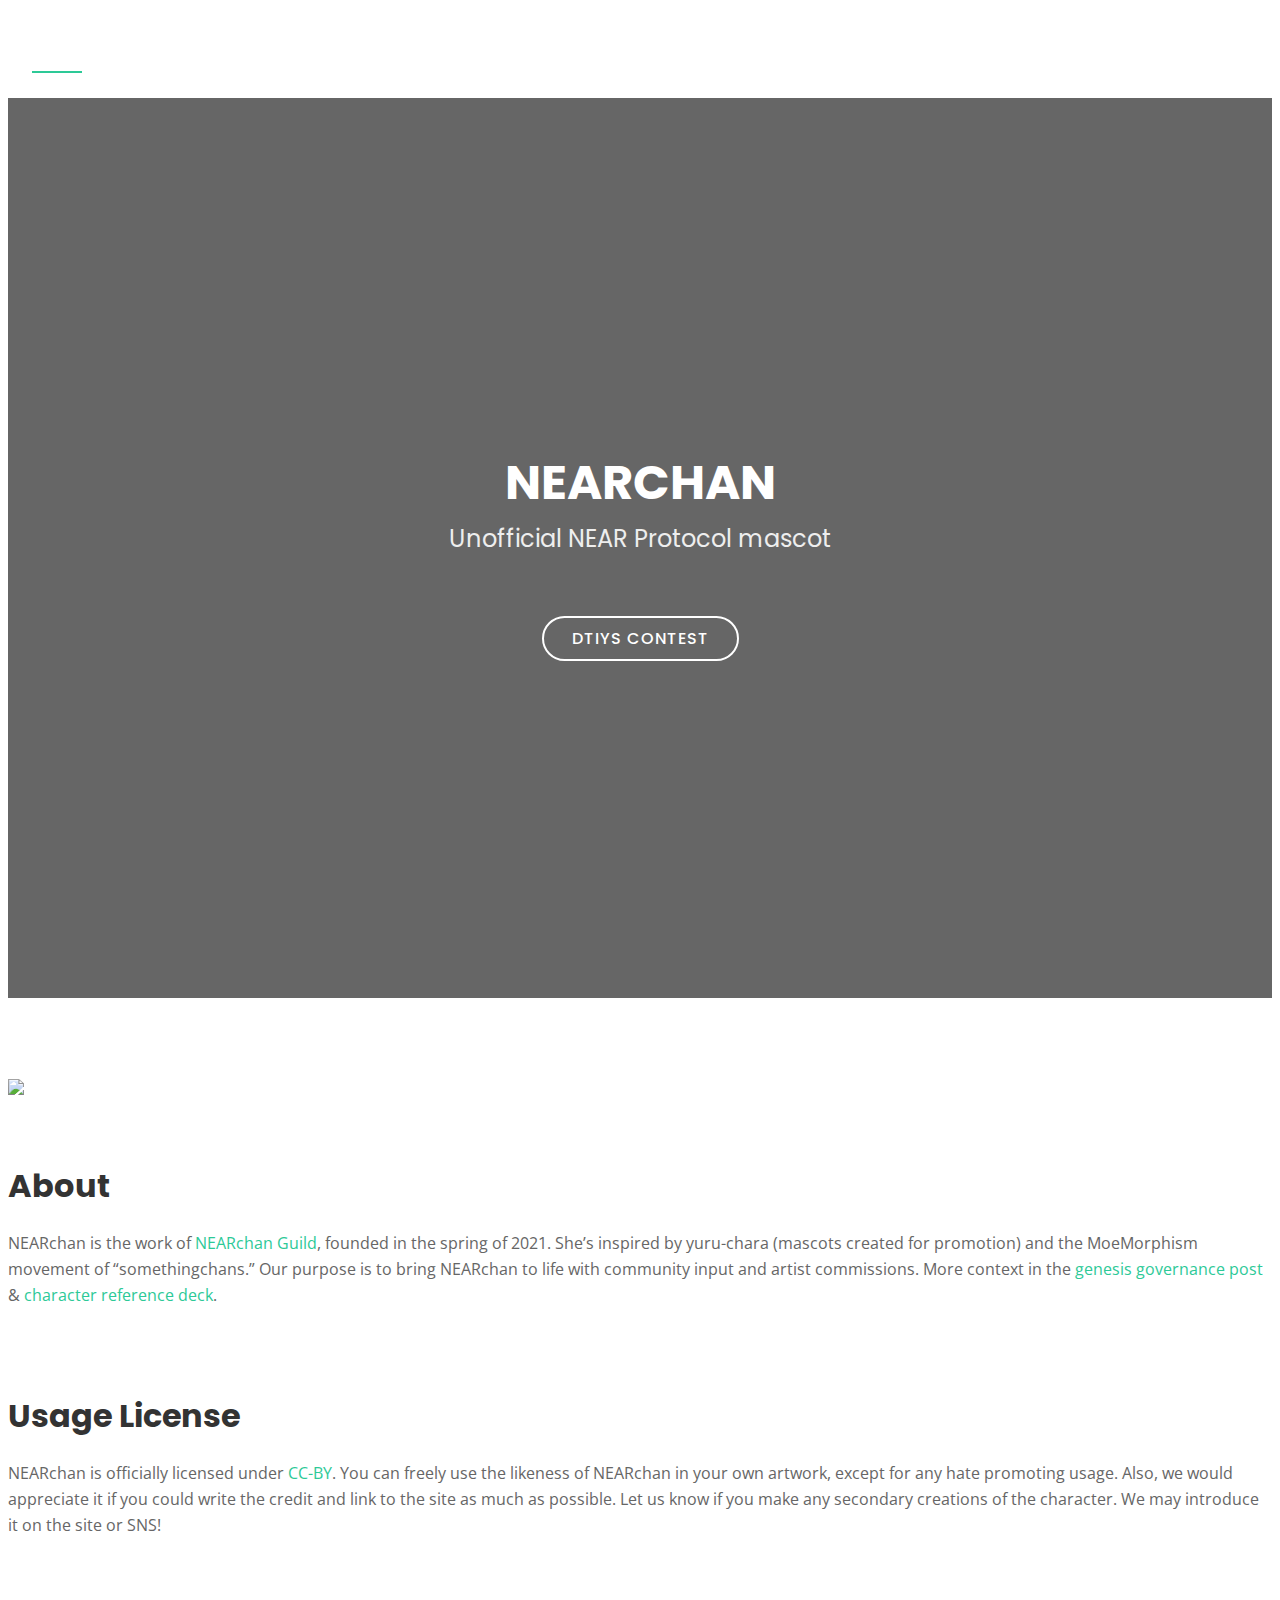
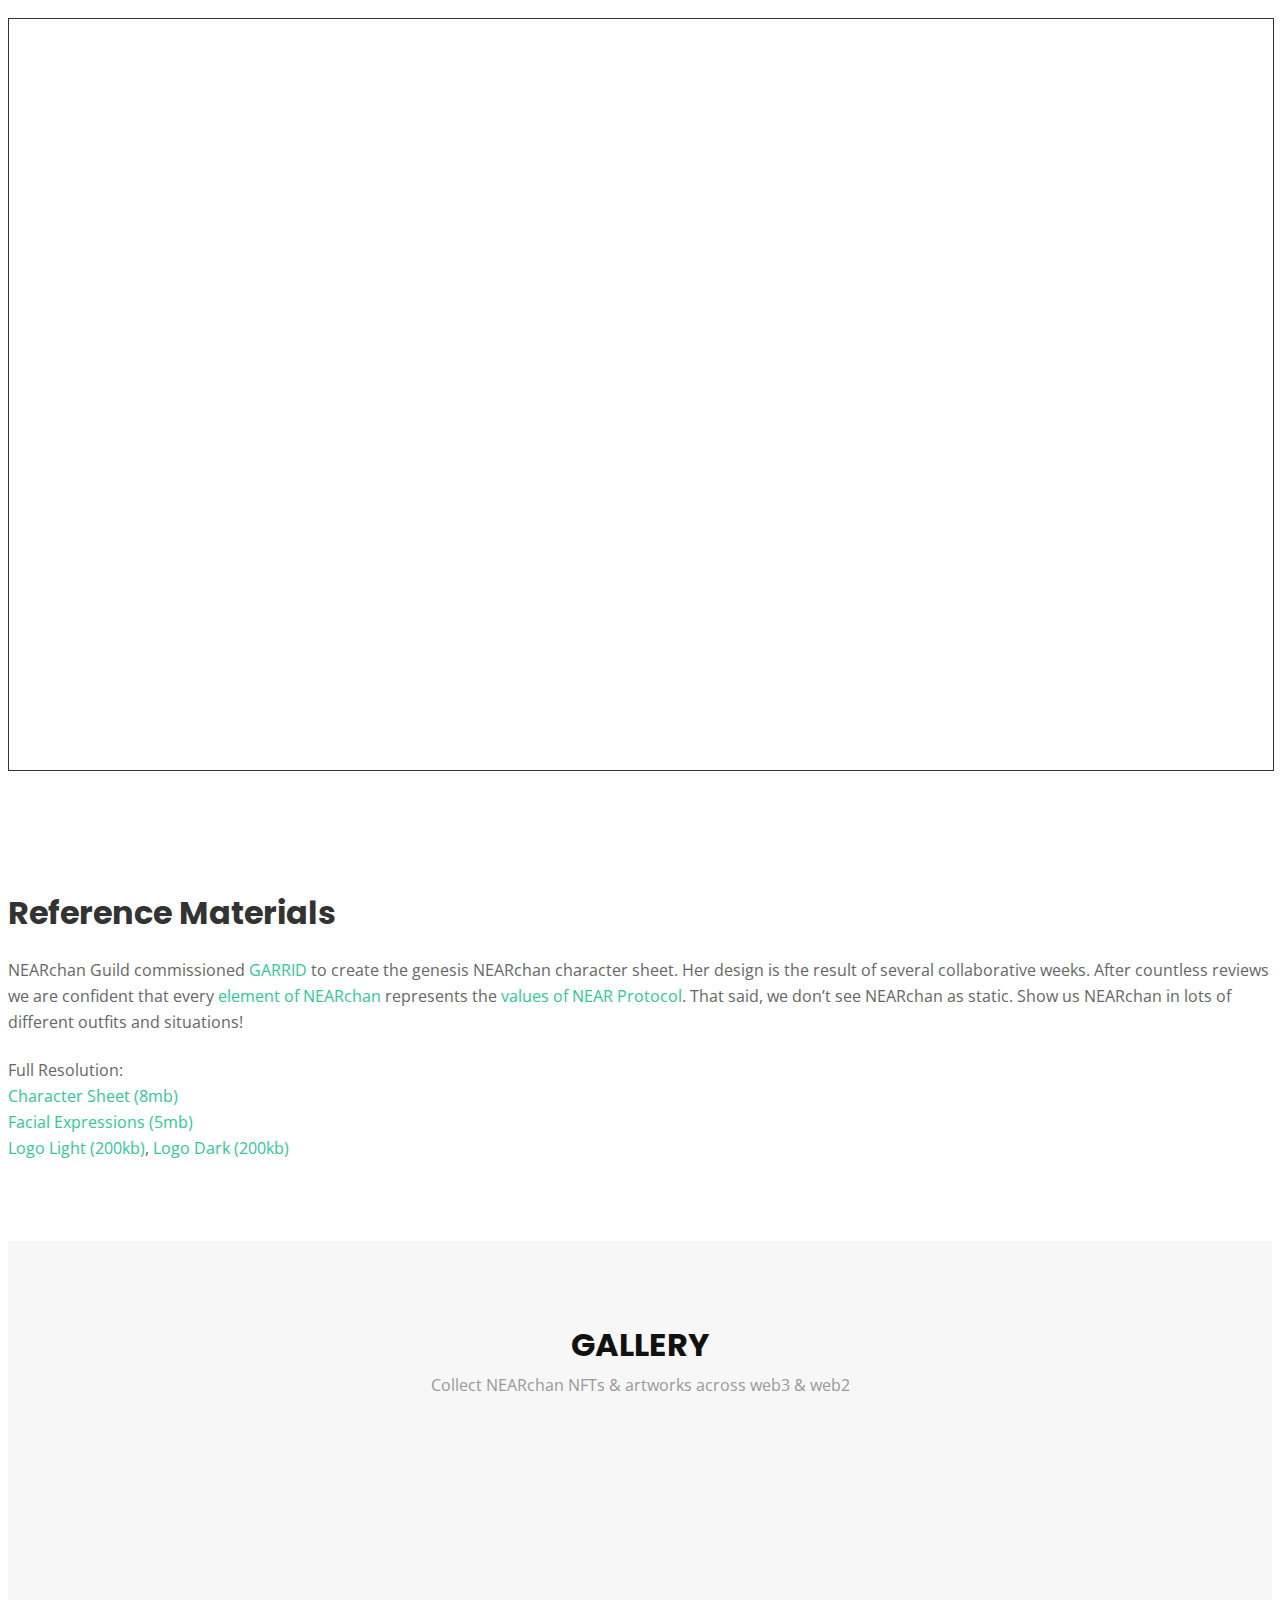
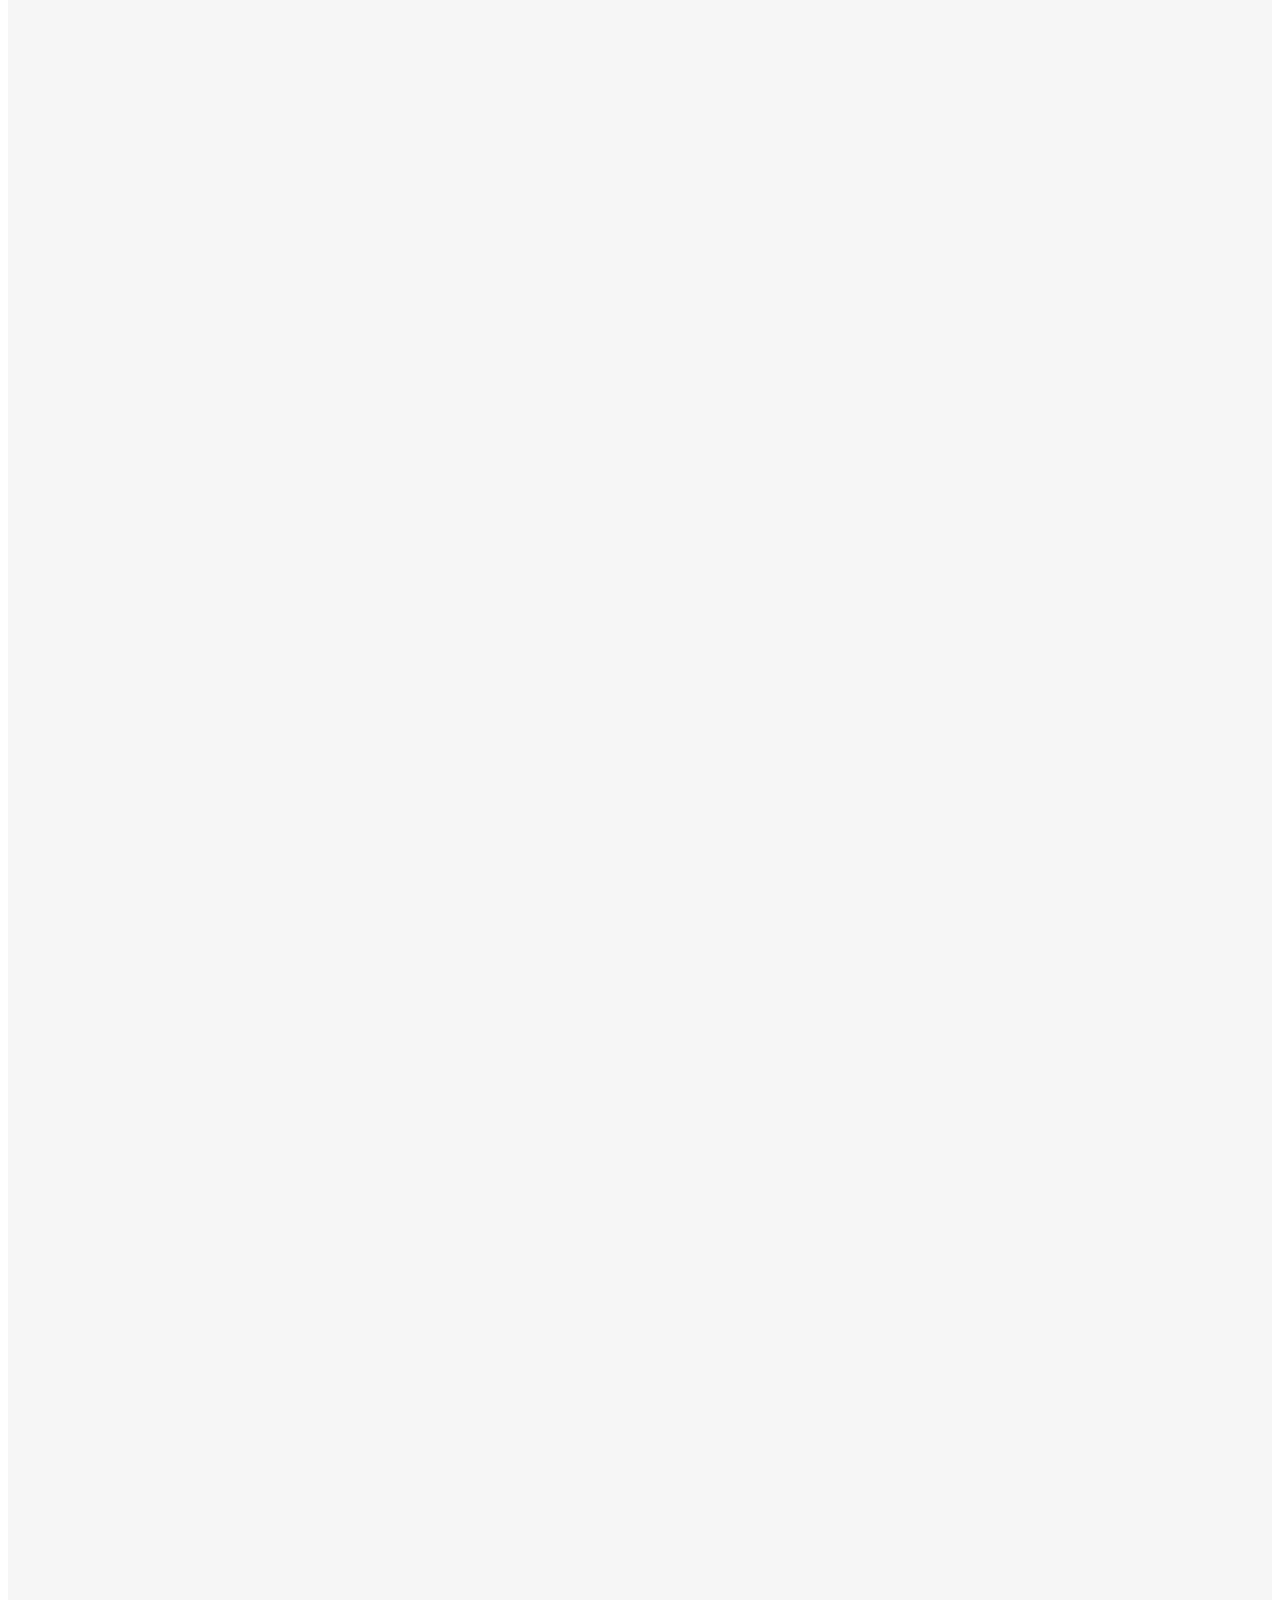
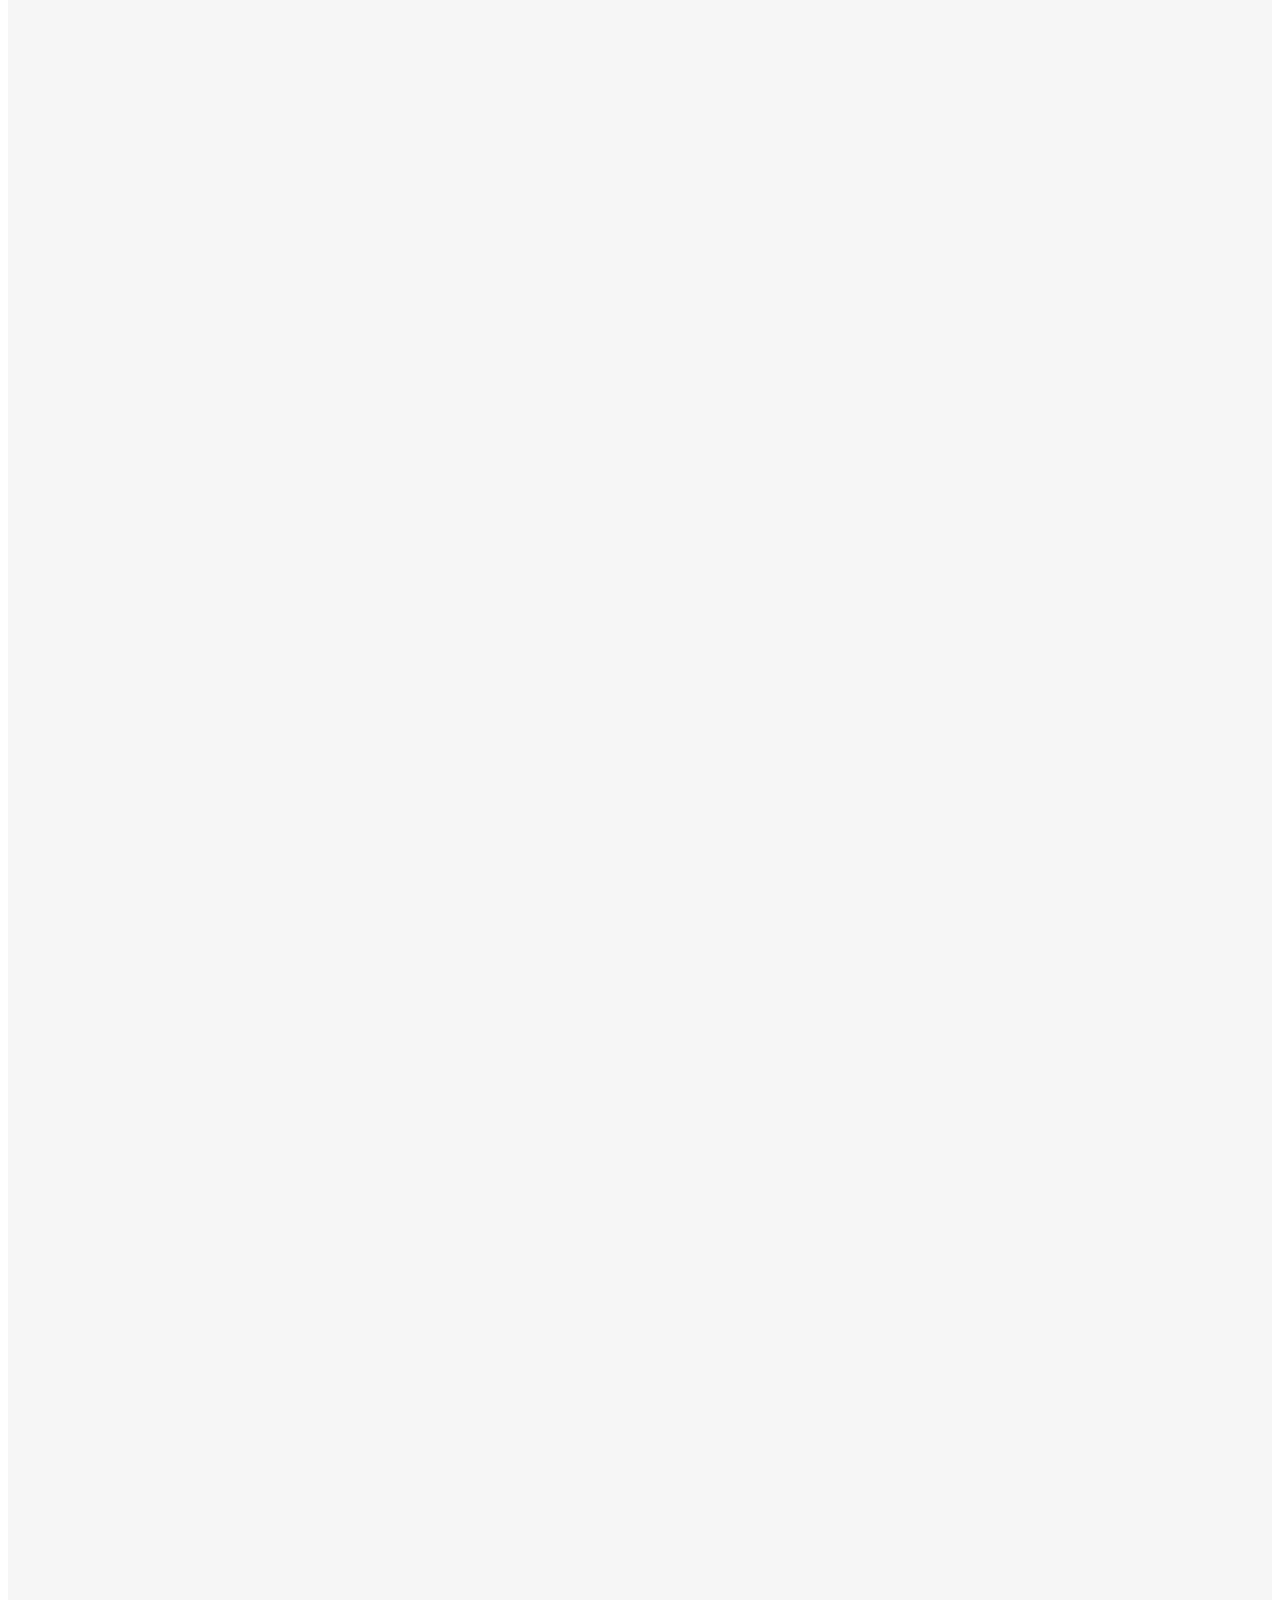
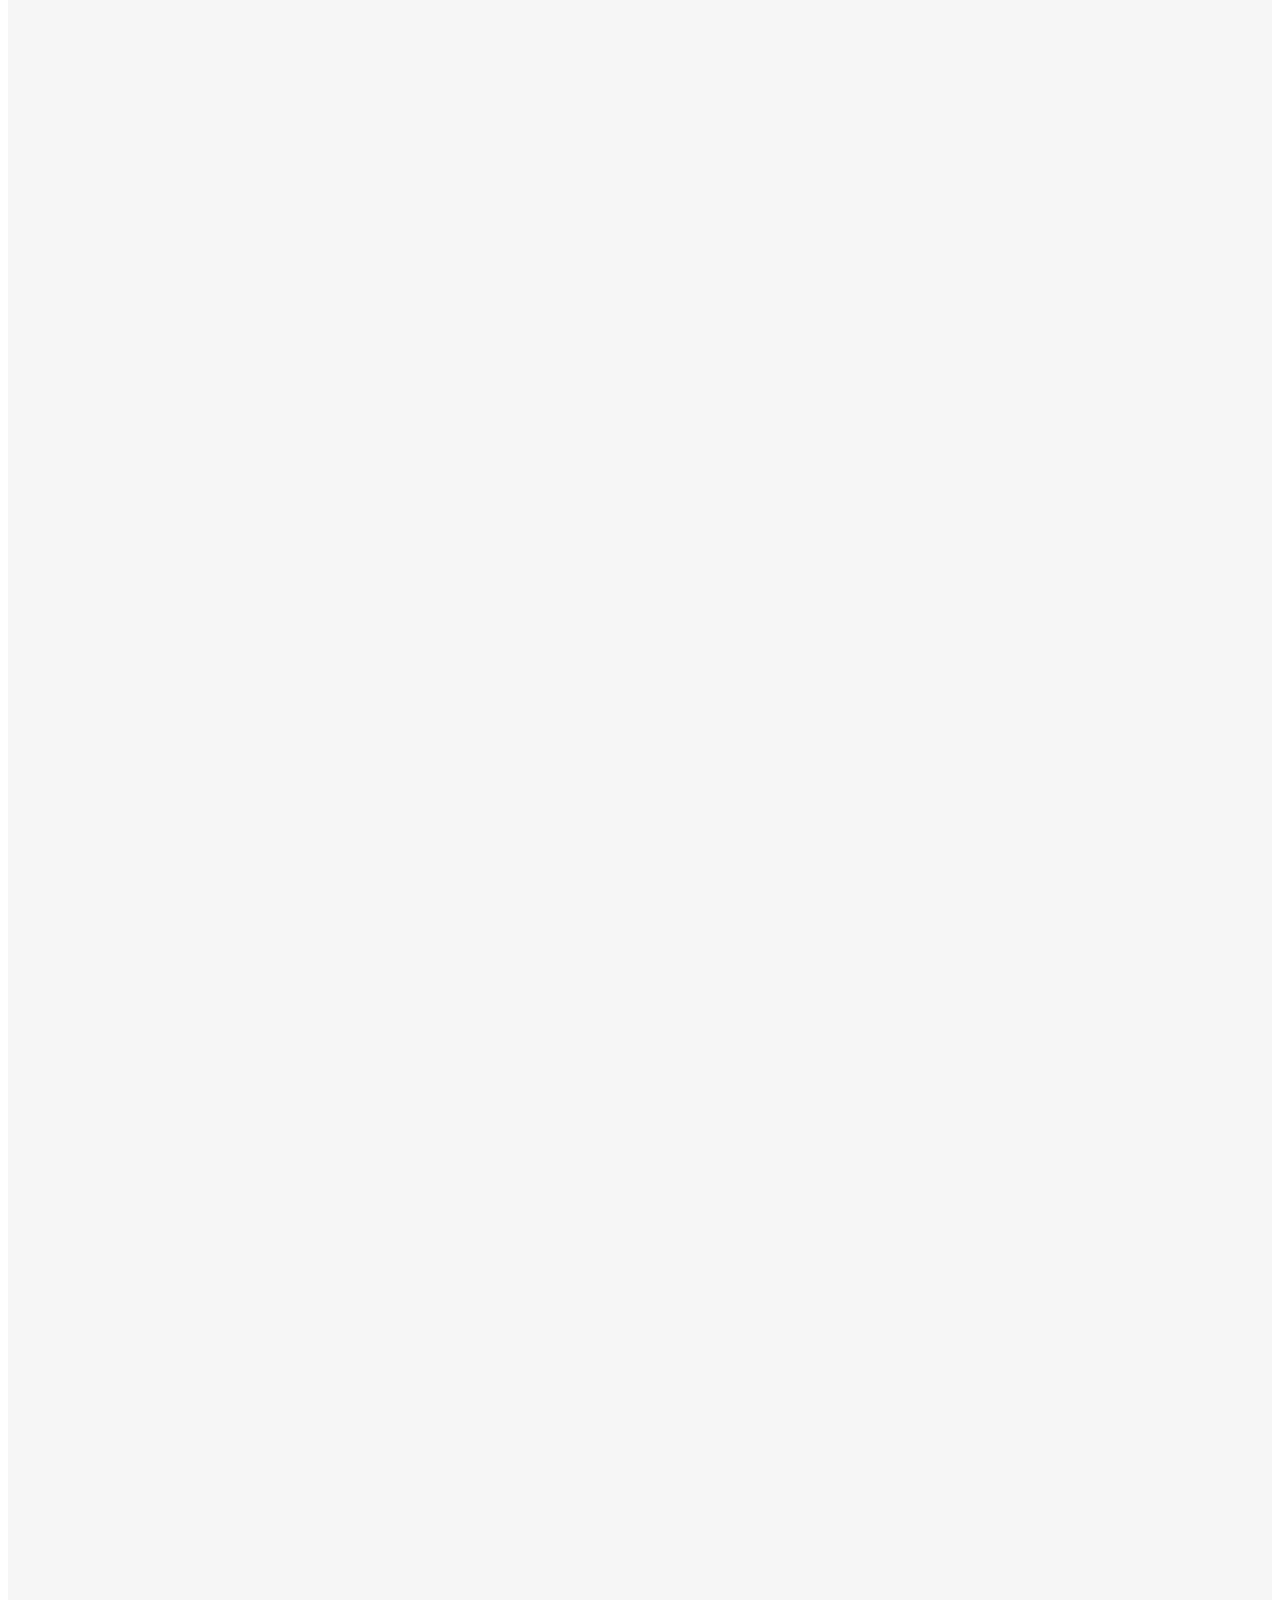
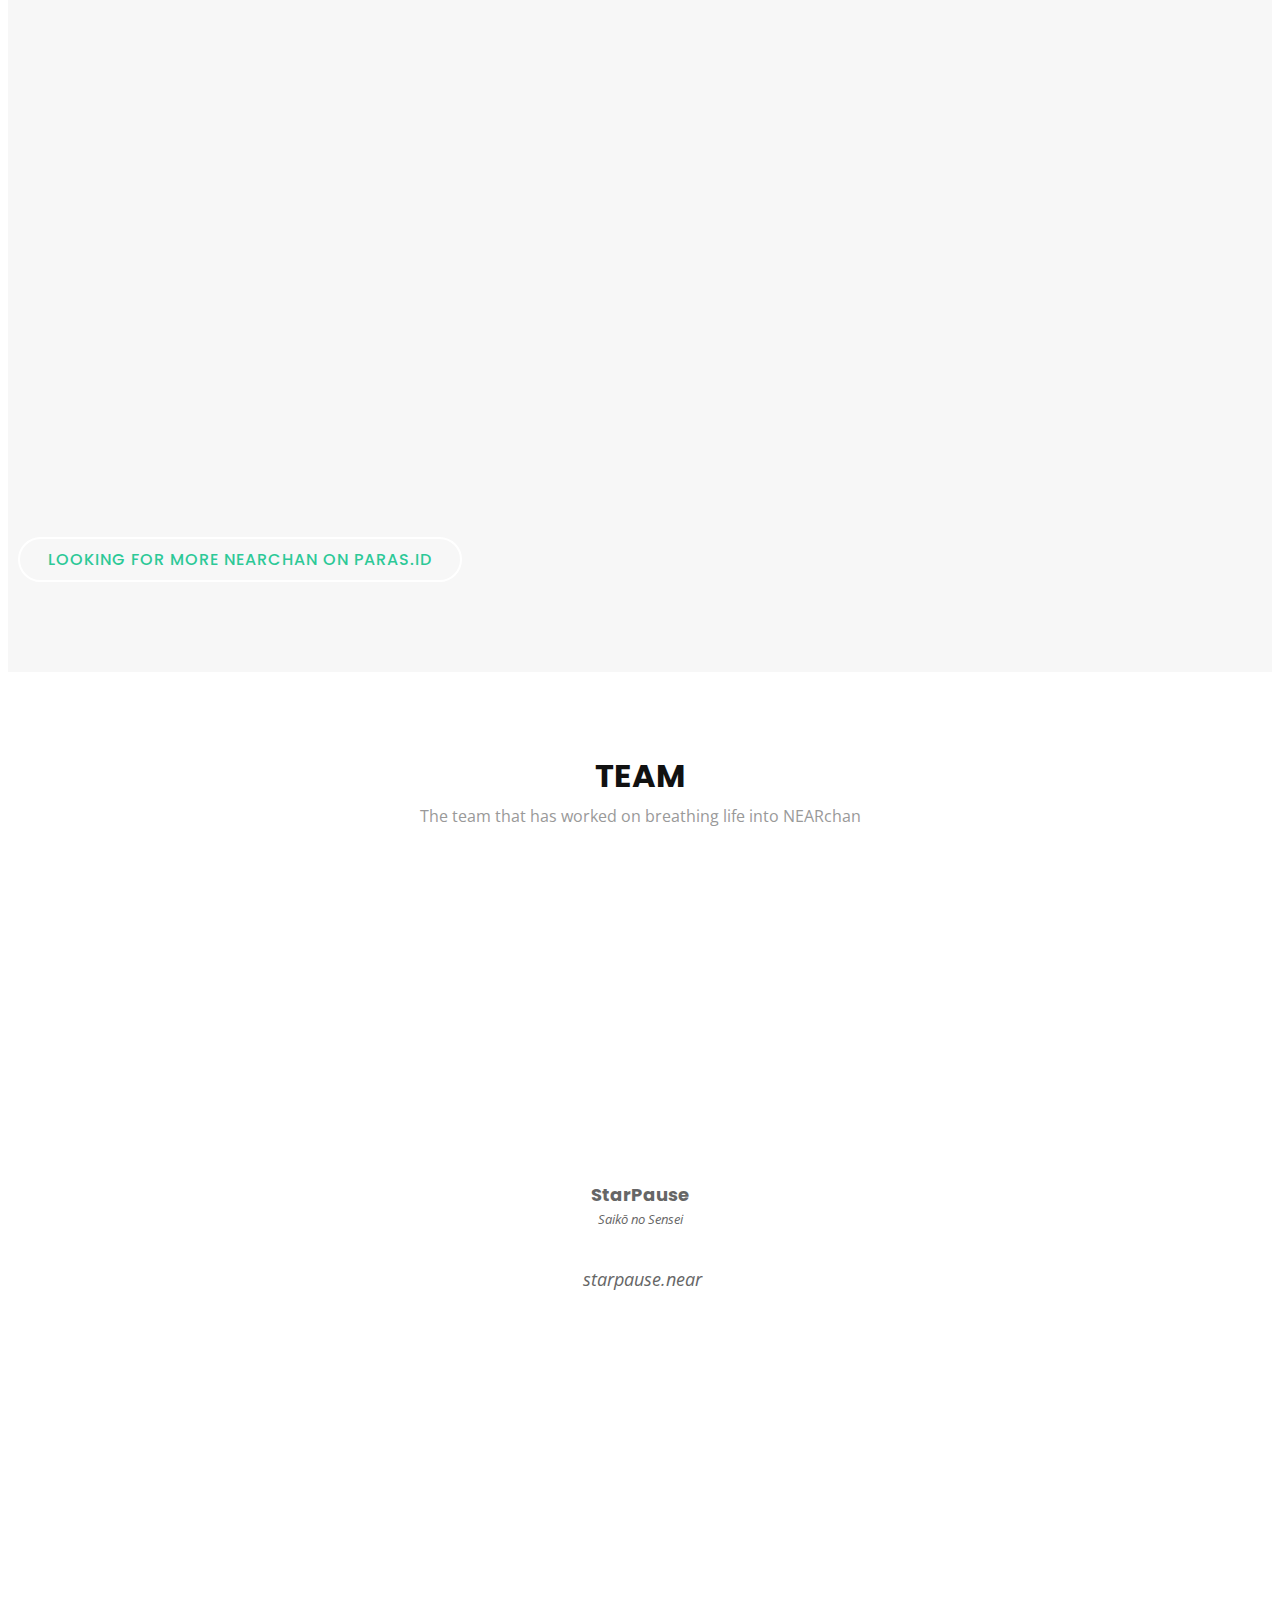
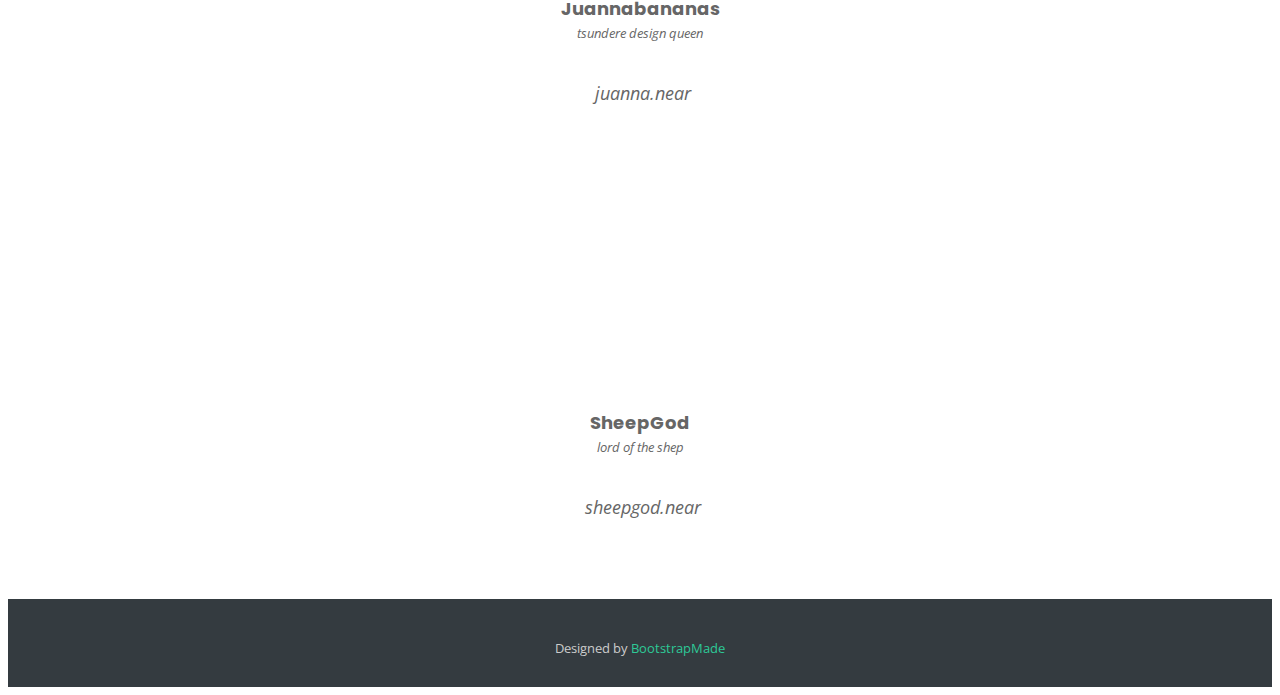
==== commit a40792f3: "added hotjar tracking" ====
--- a/index.html
+++ b/index.html
@@ -33,6 +33,17 @@
   * Author: BootstrapMade.com
   * License: https://bootstrapmade.com/license/
   ======================================================== -->
+  <!-- Hotjar Tracking Code for My site -->
+  <script>
+    (function(h,o,t,j,a,r){
+        h.hj=h.hj||function(){(h.hj.q=h.hj.q||[]).push(arguments)};
+        h._hjSettings={hjid:2718578,hjsv:6};
+        a=o.getElementsByTagName('head')[0];
+        r=o.createElement('script');r.async=1;
+        r.src=t+h._hjSettings.hjid+j+h._hjSettings.hjsv;
+        a.appendChild(r);
+    })(window,document,'https://static.hotjar.com/c/hotjar-','.js?sv=');
+  </script>
 </head>
 
 <body>
@@ -93,7 +104,7 @@
     <div class="hero-container" data-aos="zoom-in" data-aos-delay="100">
       <h1>NEARchan</h1>
       <h2>Unofficial NEAR Protocol mascot</h2>
-      <a href="https://paras.id/publication/nearchan-dtiys-challenge-611bf4759fd83432071ee2d0" class="btn-get-started" target="_blank">DTIYS Contest</a>
+      <a href="https://paras.id/publication/nearchan-dtiys-challenge-613607a455d20d61f70659d9" class="btn-get-started" target="_blank">DTIYS Contest</a>
     </div>
   </section><!-- End Hero Section -->
 
@@ -117,30 +128,46 @@
           </div>
           <br><br>
           <div class="col-lg-12 text-center content">
-            <h2 class="title">Usage</h2>
+            <h2 class="title">Usage License</h2>
           </div>
           <div class="col-lg-6 justify-content-center content">
             <p>
               NEARchan is officially licensed under <a href="https://creativecommons.org/licenses/by/4.0/">CC-BY</a>. You can freely use the likeness of NEARchan in your own artwork, except for any hate promoting usage. Also, we would appreciate it if you could write the credit and link to the site as much as possible. Let us know if you make any secondary creations of the character. We may introduce it on the site or SNS!
             </p>
-          </div>          
+          </div> 
+
+
+          
         </div>
       </div>
     </section><!-- End About Section -->
 
+    <div class="container" data-aos="fade-up">
+    <div style="position:relative;width:100%;height:0;padding-bottom:calc(56.25% + 40px);"><iframe allowfullscreen style="position:absolute; width: 100%; height: 100%;border: solid 1px #333;" src="https://www.beautiful.ai/embed/-MjGNaFl-7mnNJ3uBkYV?utm_source=beautiful_player&utm_medium=embed&utm_campaign=-Mb4yXmjUxSZmAI1Tvmz"></iframe></div>
+    </div>
     <!-- ======= About Section #2 ======= -->
-    <section id="about2">
+    <section id="about">
       <div class="container" data-aos="fade-up">
-        <div class="row justify-content-center about-container">
-          <div class="col-lg-12 text-center" data-aos="fade-left" data-aos-delay="100">
-            <img class="wide-img" src="./assets/img/about-img2.jpg">
-          </div>
-          <br>
+        <div class="row justify-content-center about-container">          
+          <div class="col-lg-12 text-center content">
+            <h2 class="title">Reference Materials</h2>
+          </div>
           <div class="col-lg-6 justify-content-center content">
             <p>
               NEARchan Guild commissioned <a href="https://twitter.com/garridspen">GARRID</a> to create the genesis NEARchan character sheet. Her design is the result of several collaborative weeks. After countless reviews we are confident that every <a href="https://www.beautiful.ai/player/-MbbAzXru-pCBQKygm3a">element of NEARchan</a> represents the <a href="https://near.org/brand/">values of NEAR Protocol</a>. That said, we don’t see NEARchan as static. Show us NEARchan in lots of different outfits and situations! 
             </p>
           </div>
+          <div class="col-lg-12 text-center content">
+            <br>
+            <p>
+              Full Resolution:<br>
+              <a href="./assets/img/NEARchan-character-sheet-full-resolution.jpg">Character Sheet (8mb)</a> 
+              <br>
+              <a href="./assets/img/NEARchan-facial-expressions-full-resolution.jpg">Facial Expressions (5mb)</a> 
+              <br>
+              <a href="./assets/img/NEARchan-logo-light-full-resolution.png">Logo Light (200kb)</a>, <a href="./assets/img/NEARchan-logo-dark-full-resolution.png">Logo Dark (200kb)</a> 
+            </p>
+          </div>          
         </div>
       </div>
     </section><!-- End About Section -->    
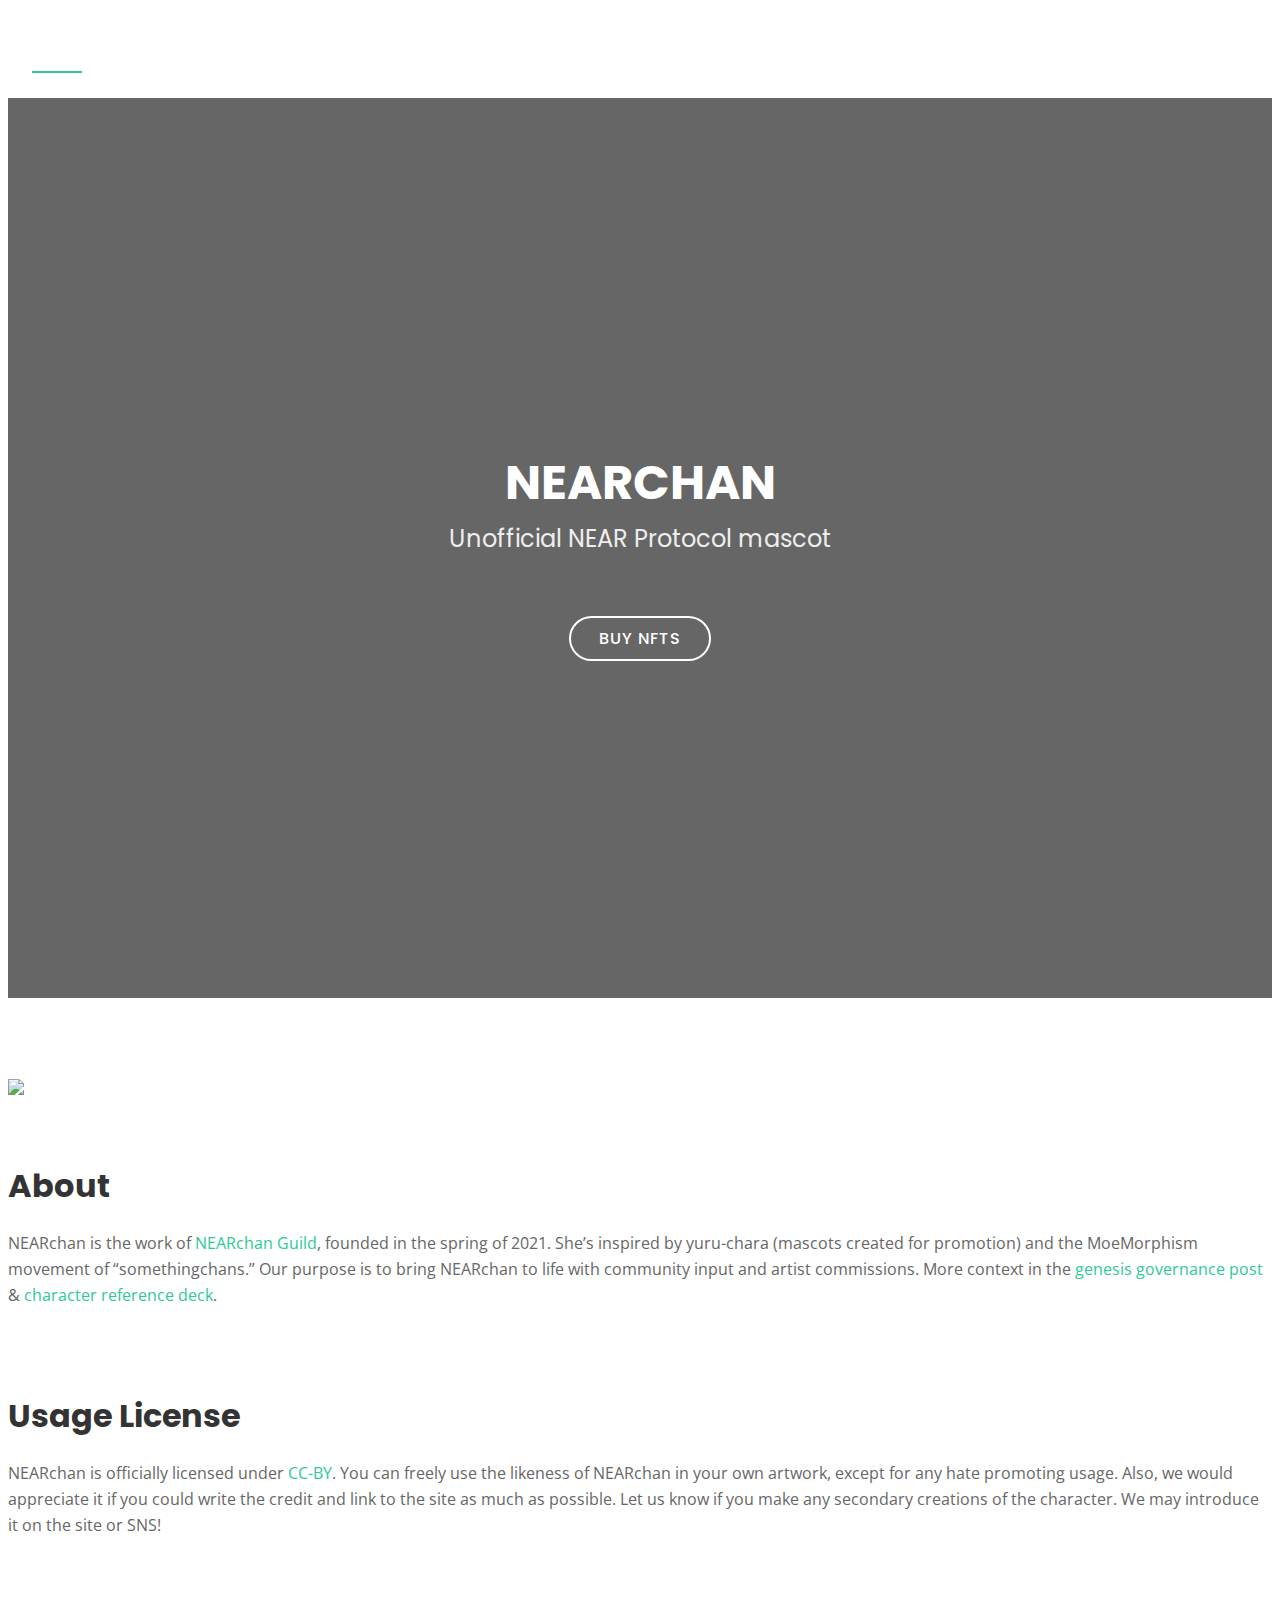
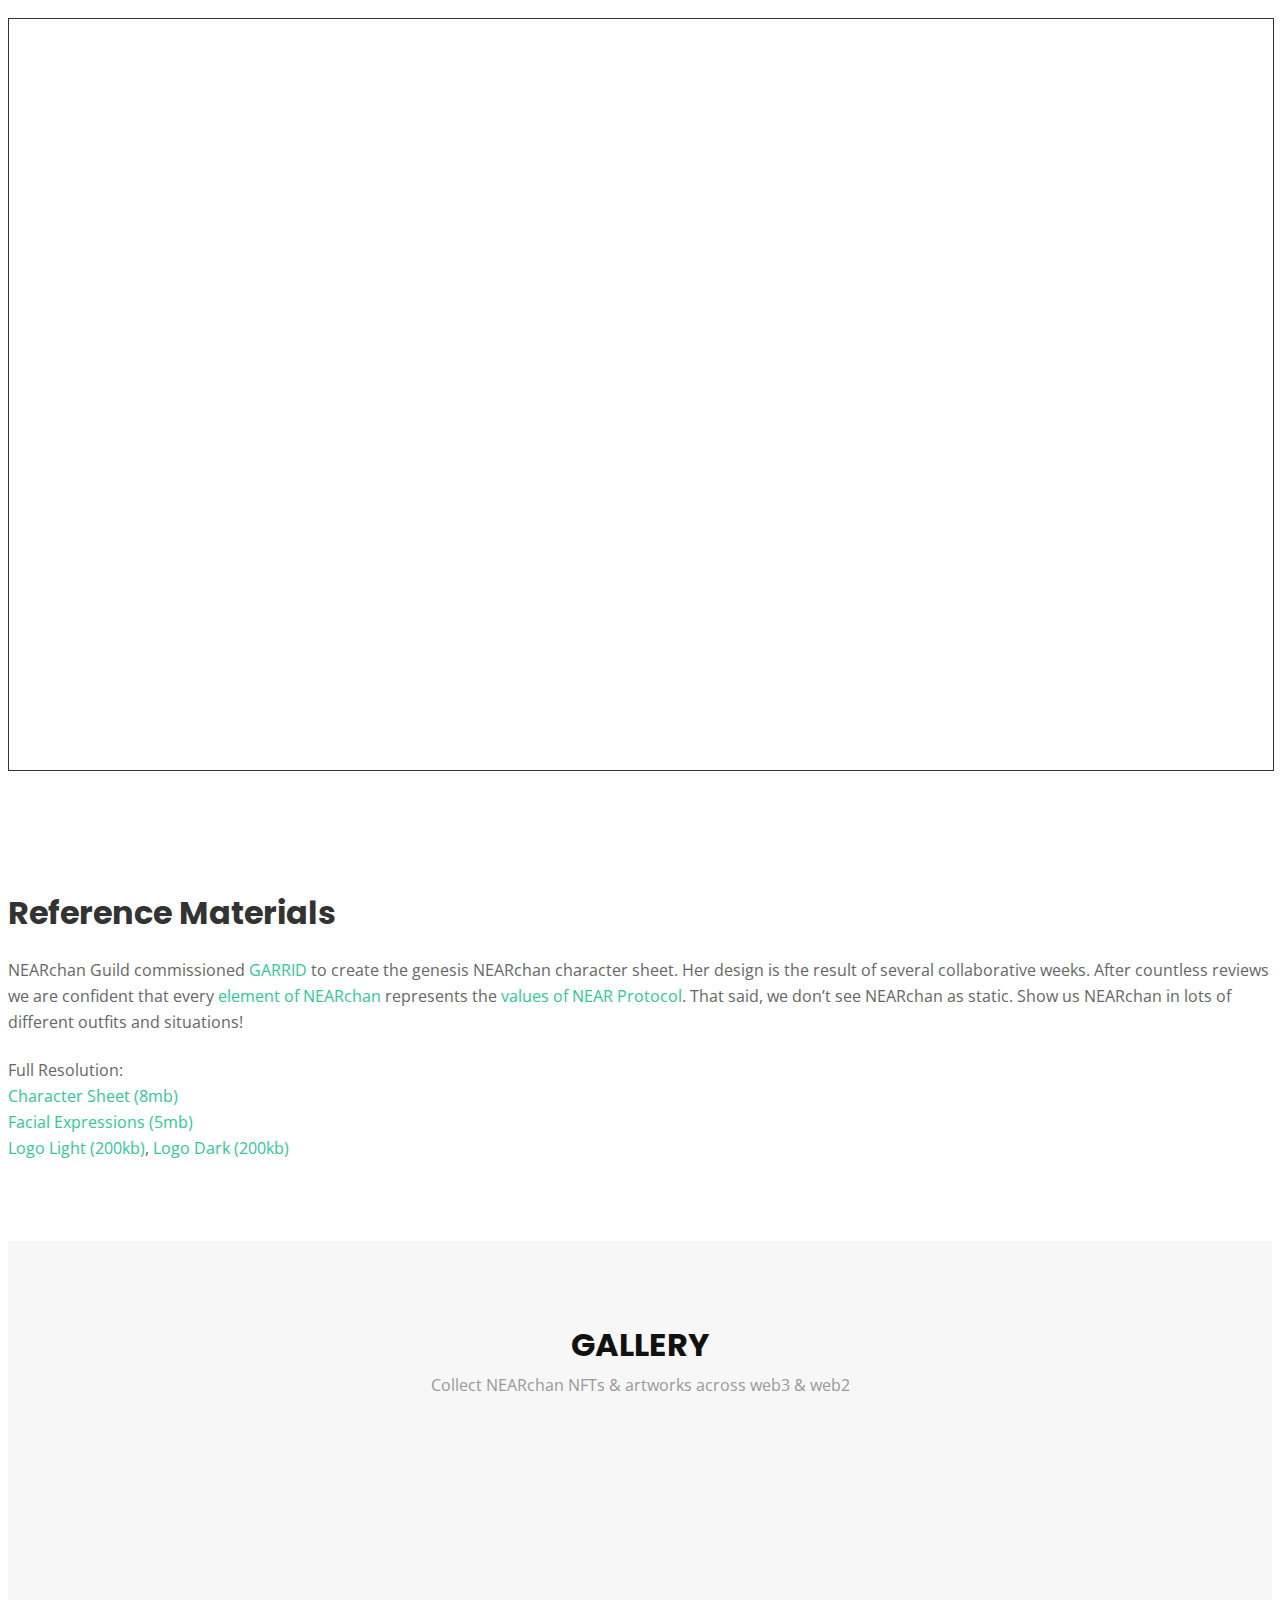
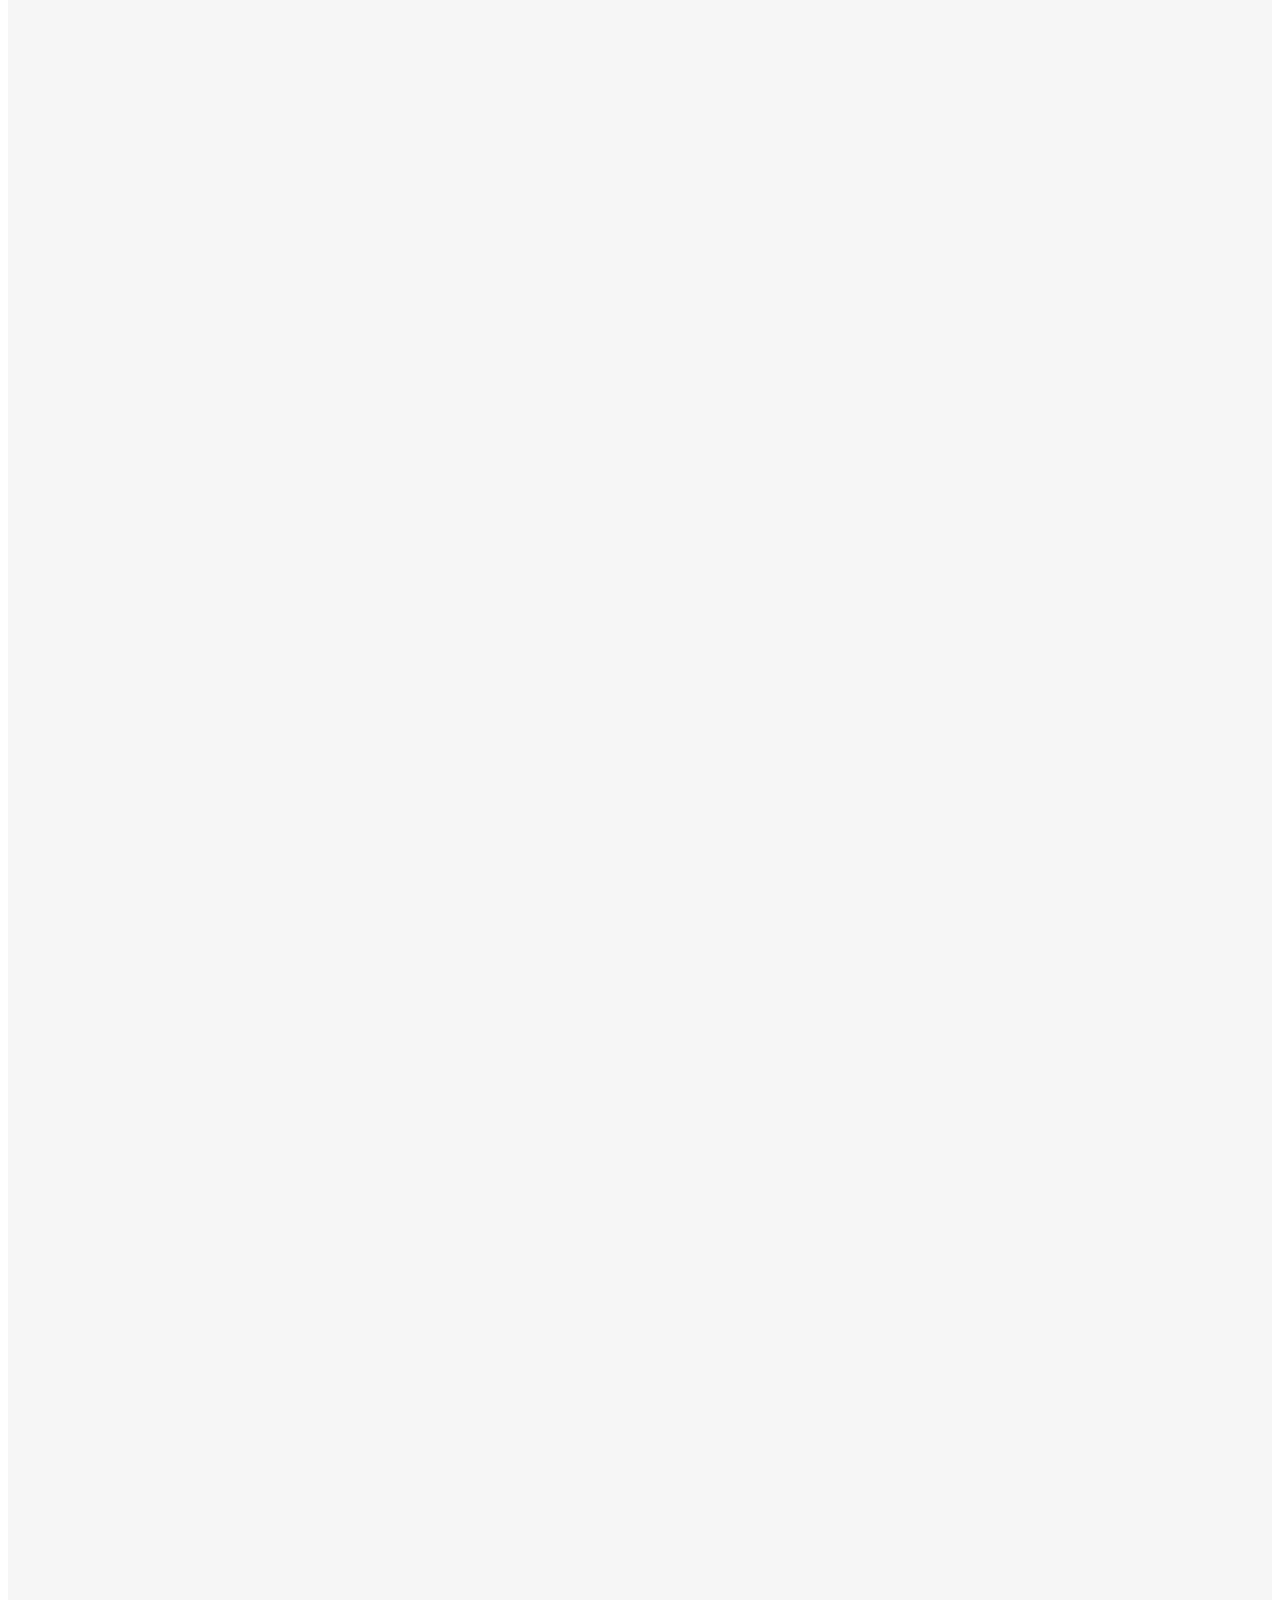
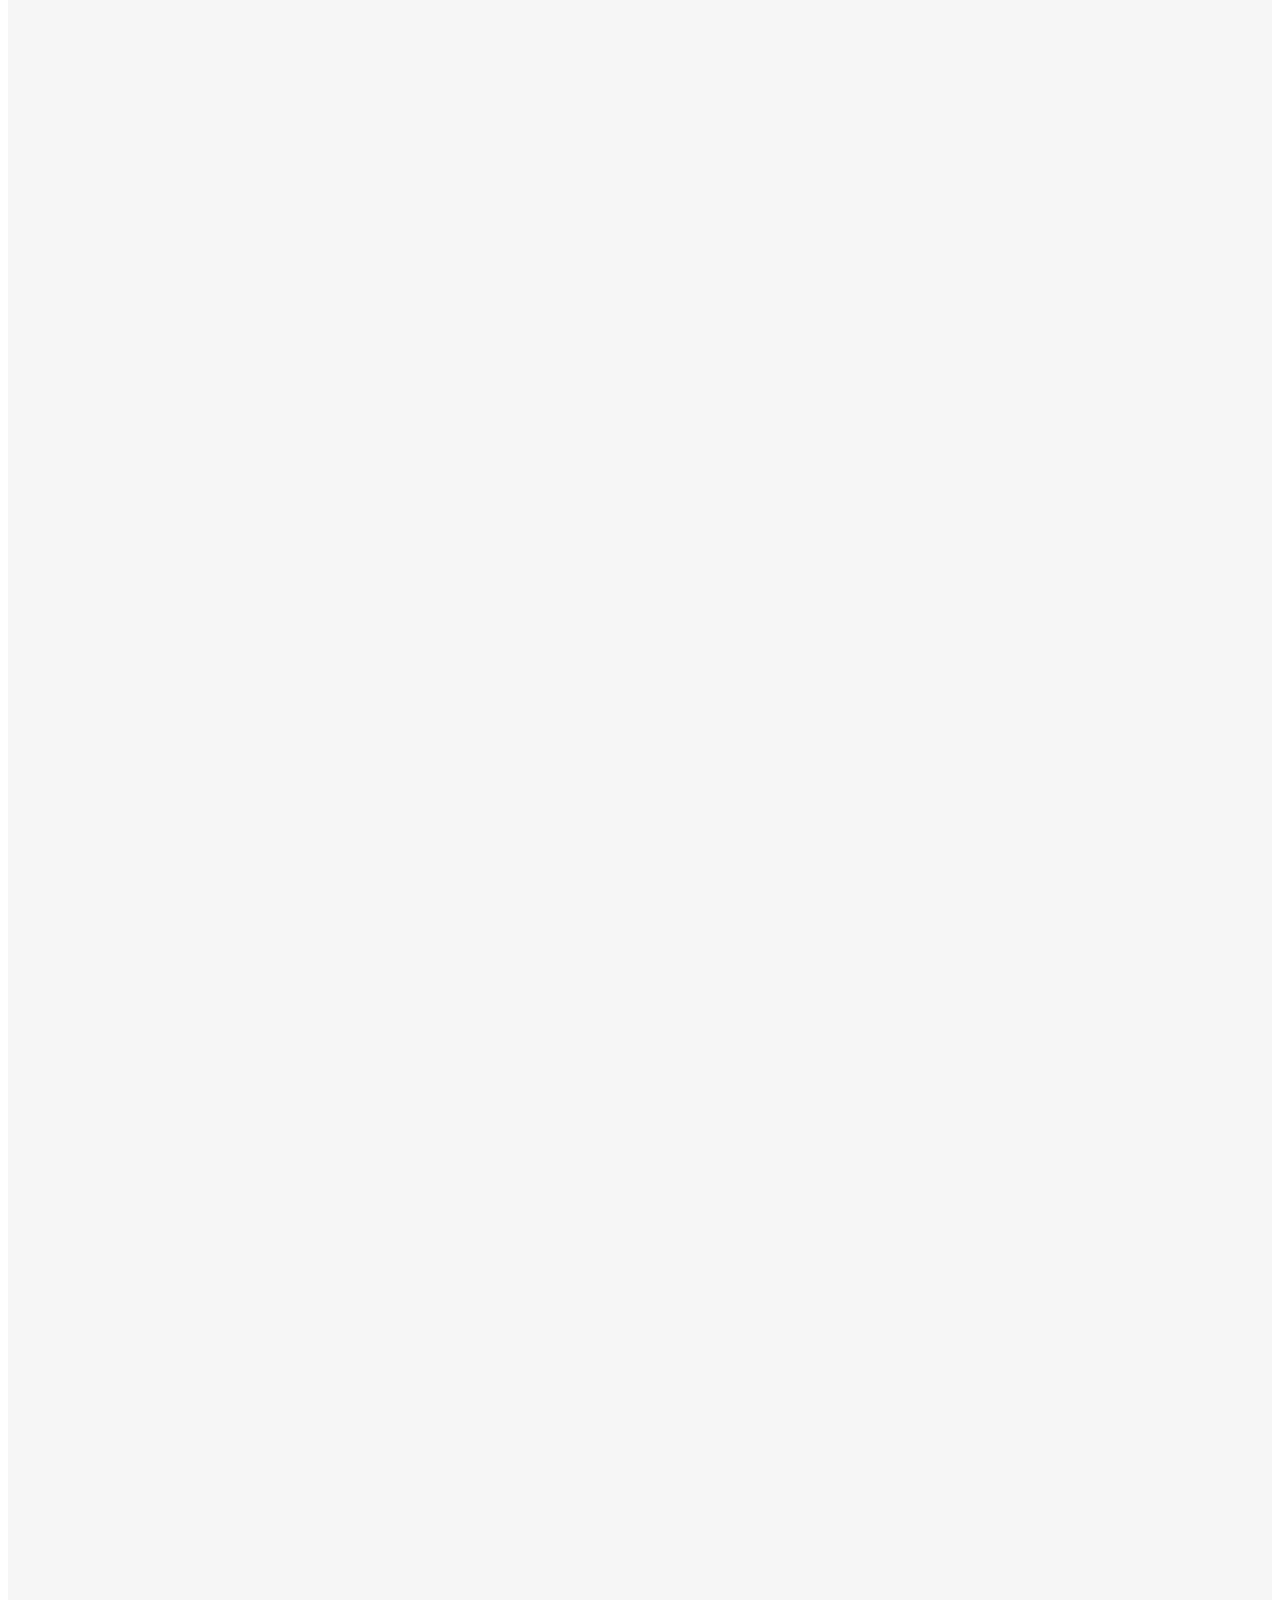
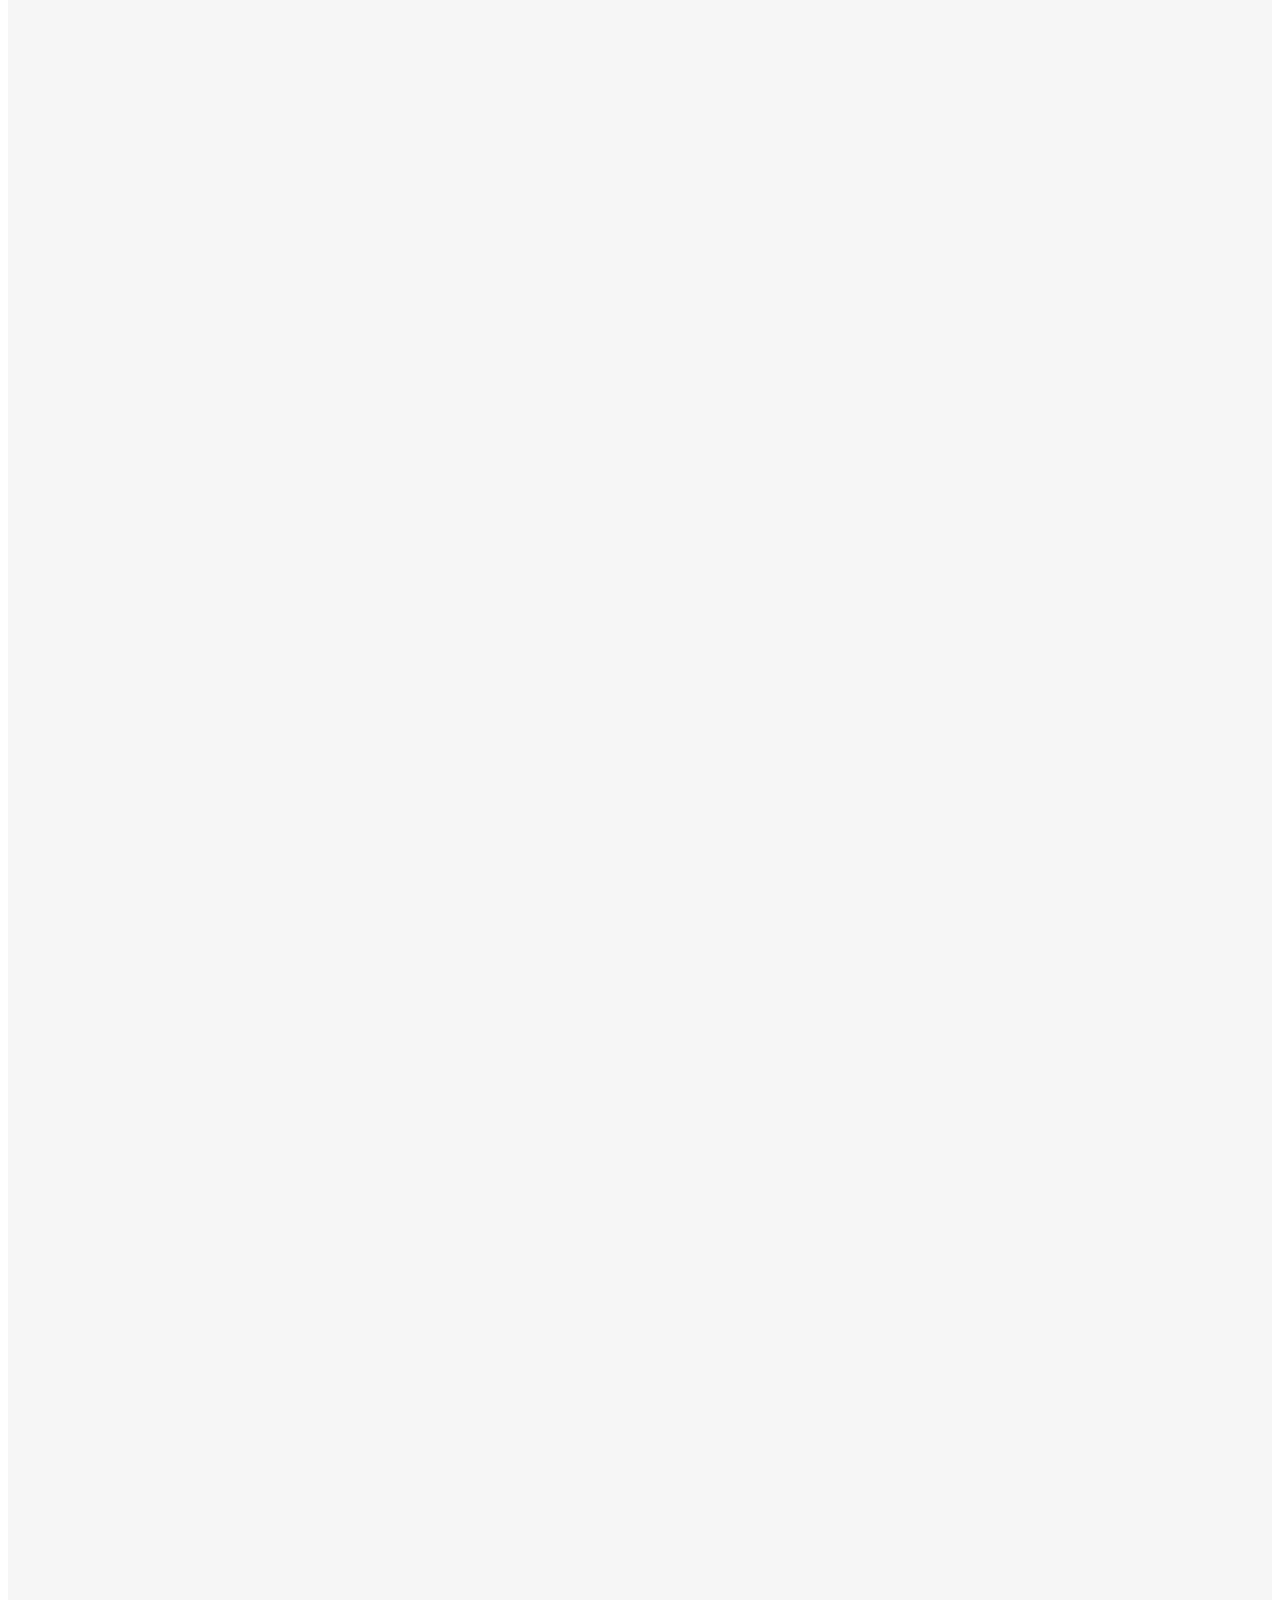
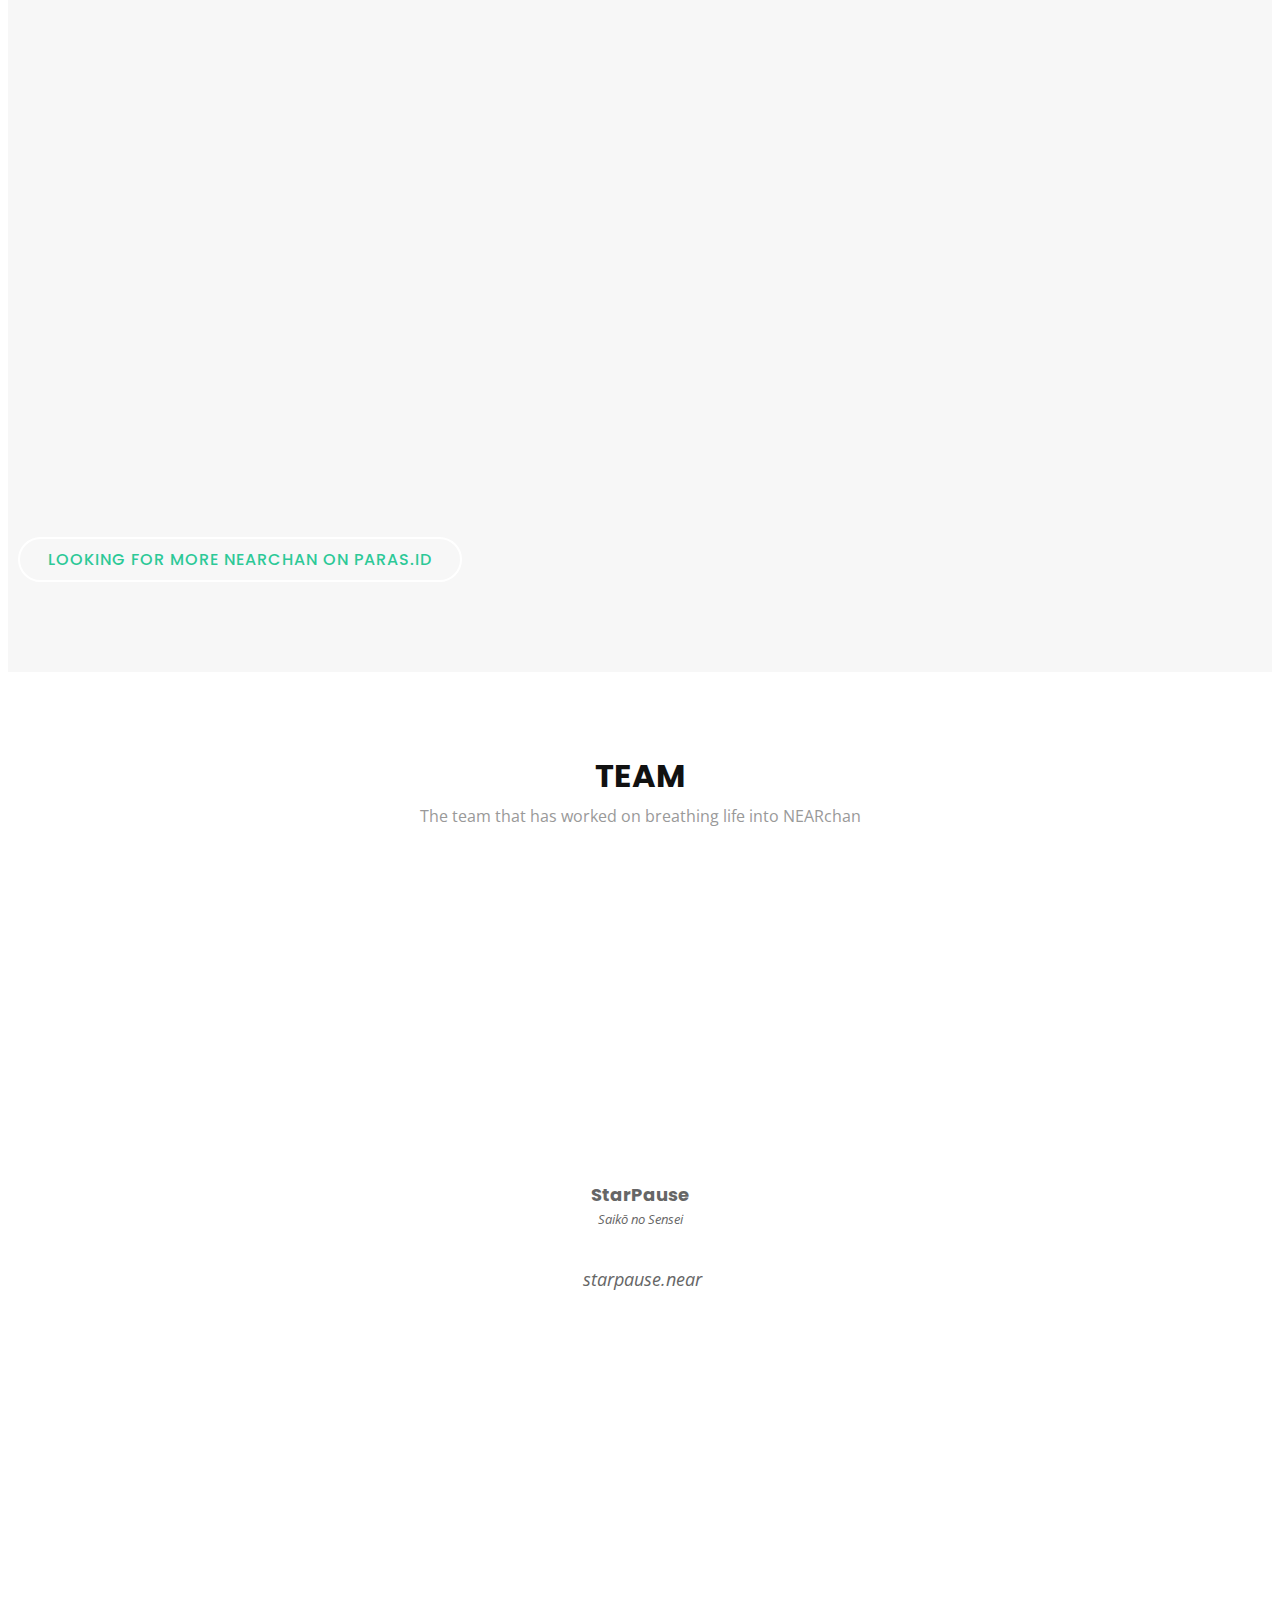
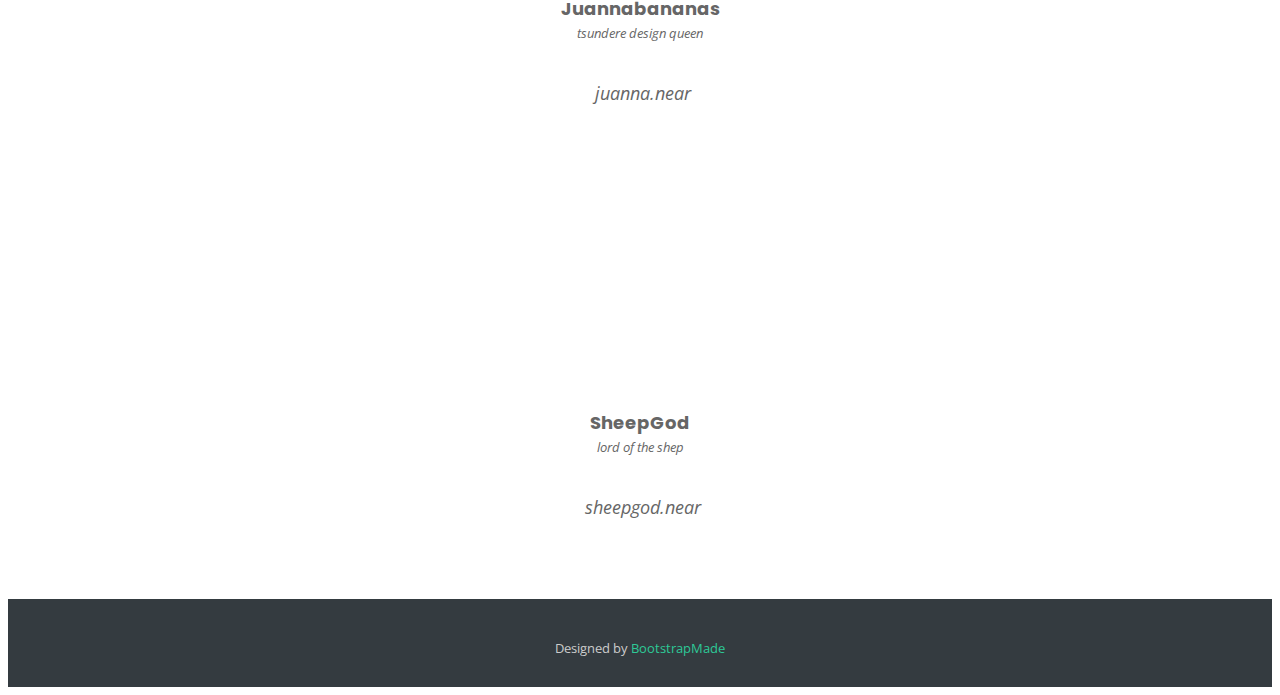
==== commit 451085ba: "Merge branch 'main' of https://github.com/near-chan/near-chan.github.io" ====
--- a/index.html
+++ b/index.html
@@ -104,7 +104,7 @@
     <div class="hero-container" data-aos="zoom-in" data-aos-delay="100">
       <h1>NEARchan</h1>
       <h2>Unofficial NEAR Protocol mascot</h2>
-      <a href="https://paras.id/publication/nearchan-dtiys-challenge-613607a455d20d61f70659d9" class="btn-get-started" target="_blank">DTIYS Contest</a>
+      <a href="https://paras.id/search?q=nearchan" class="btn-get-started" target="_blank">BUY NFTs</a>
     </div>
   </section><!-- End Hero Section -->
 
